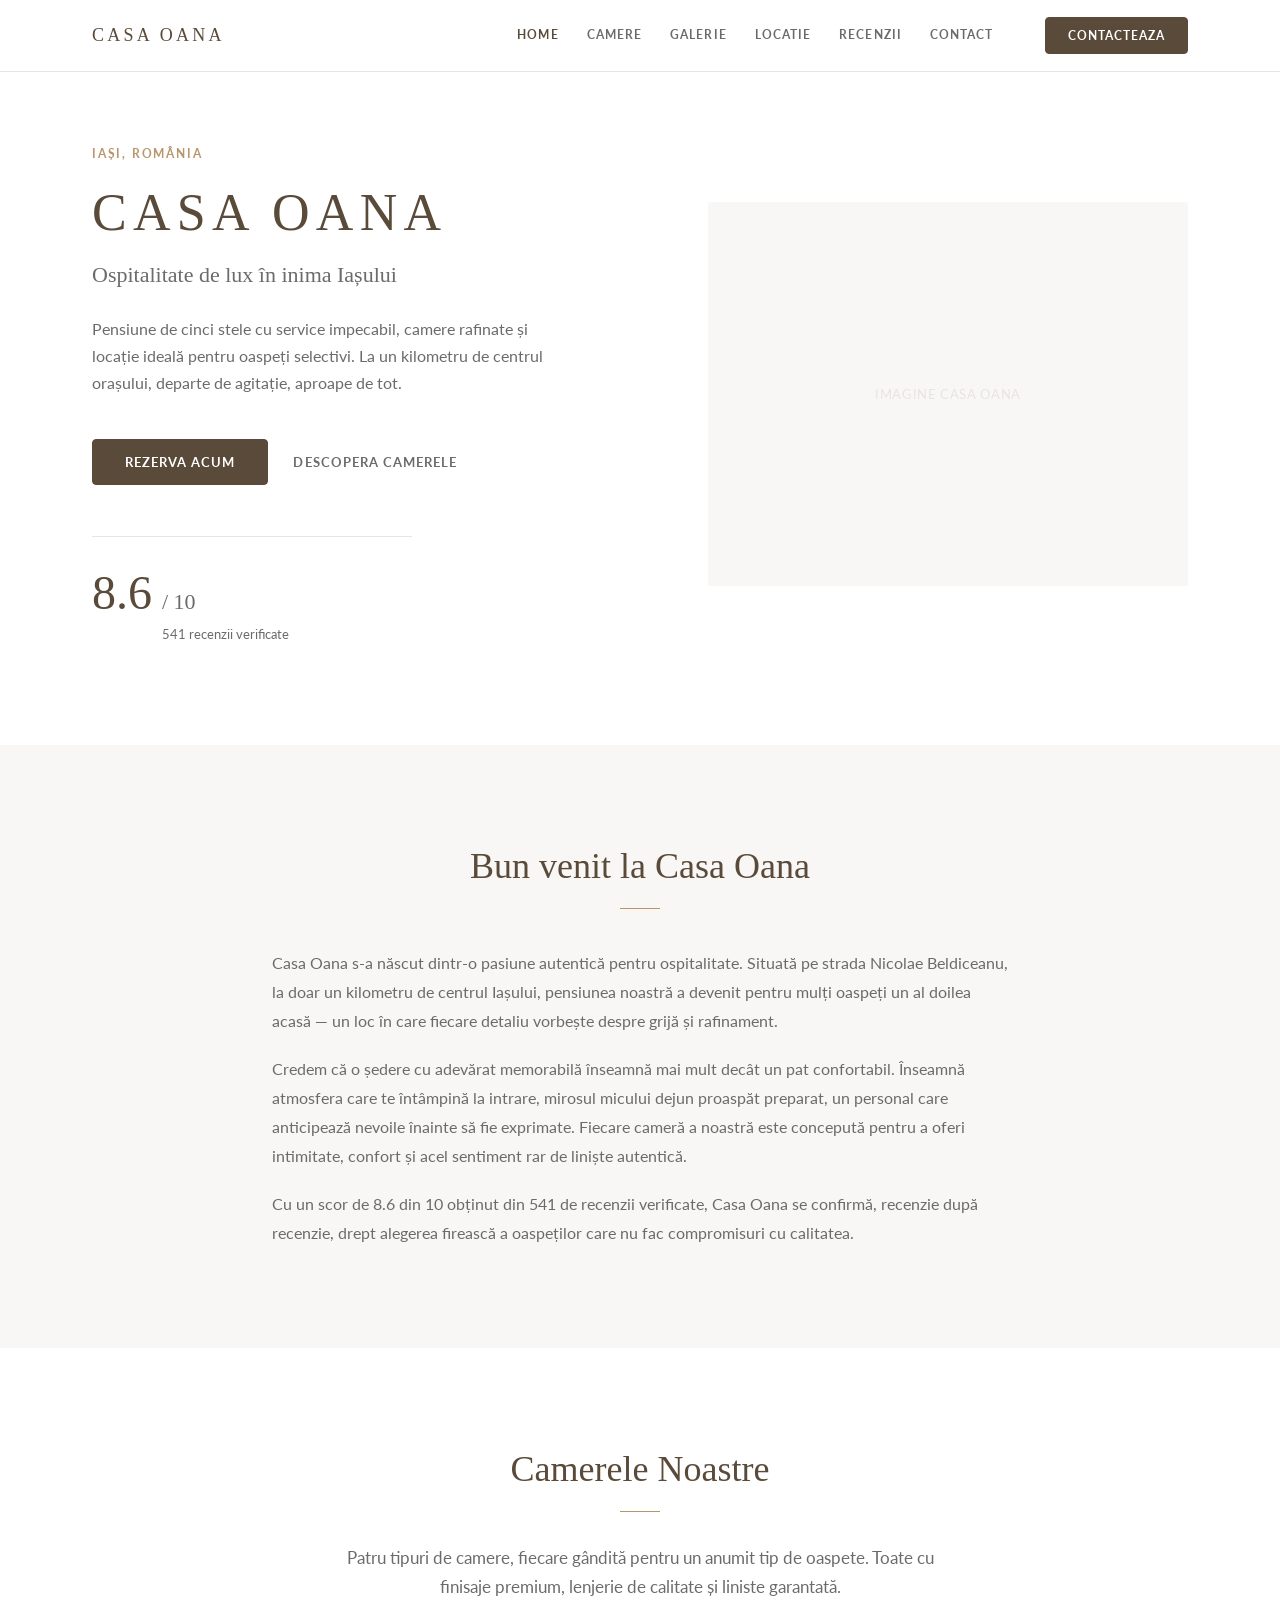
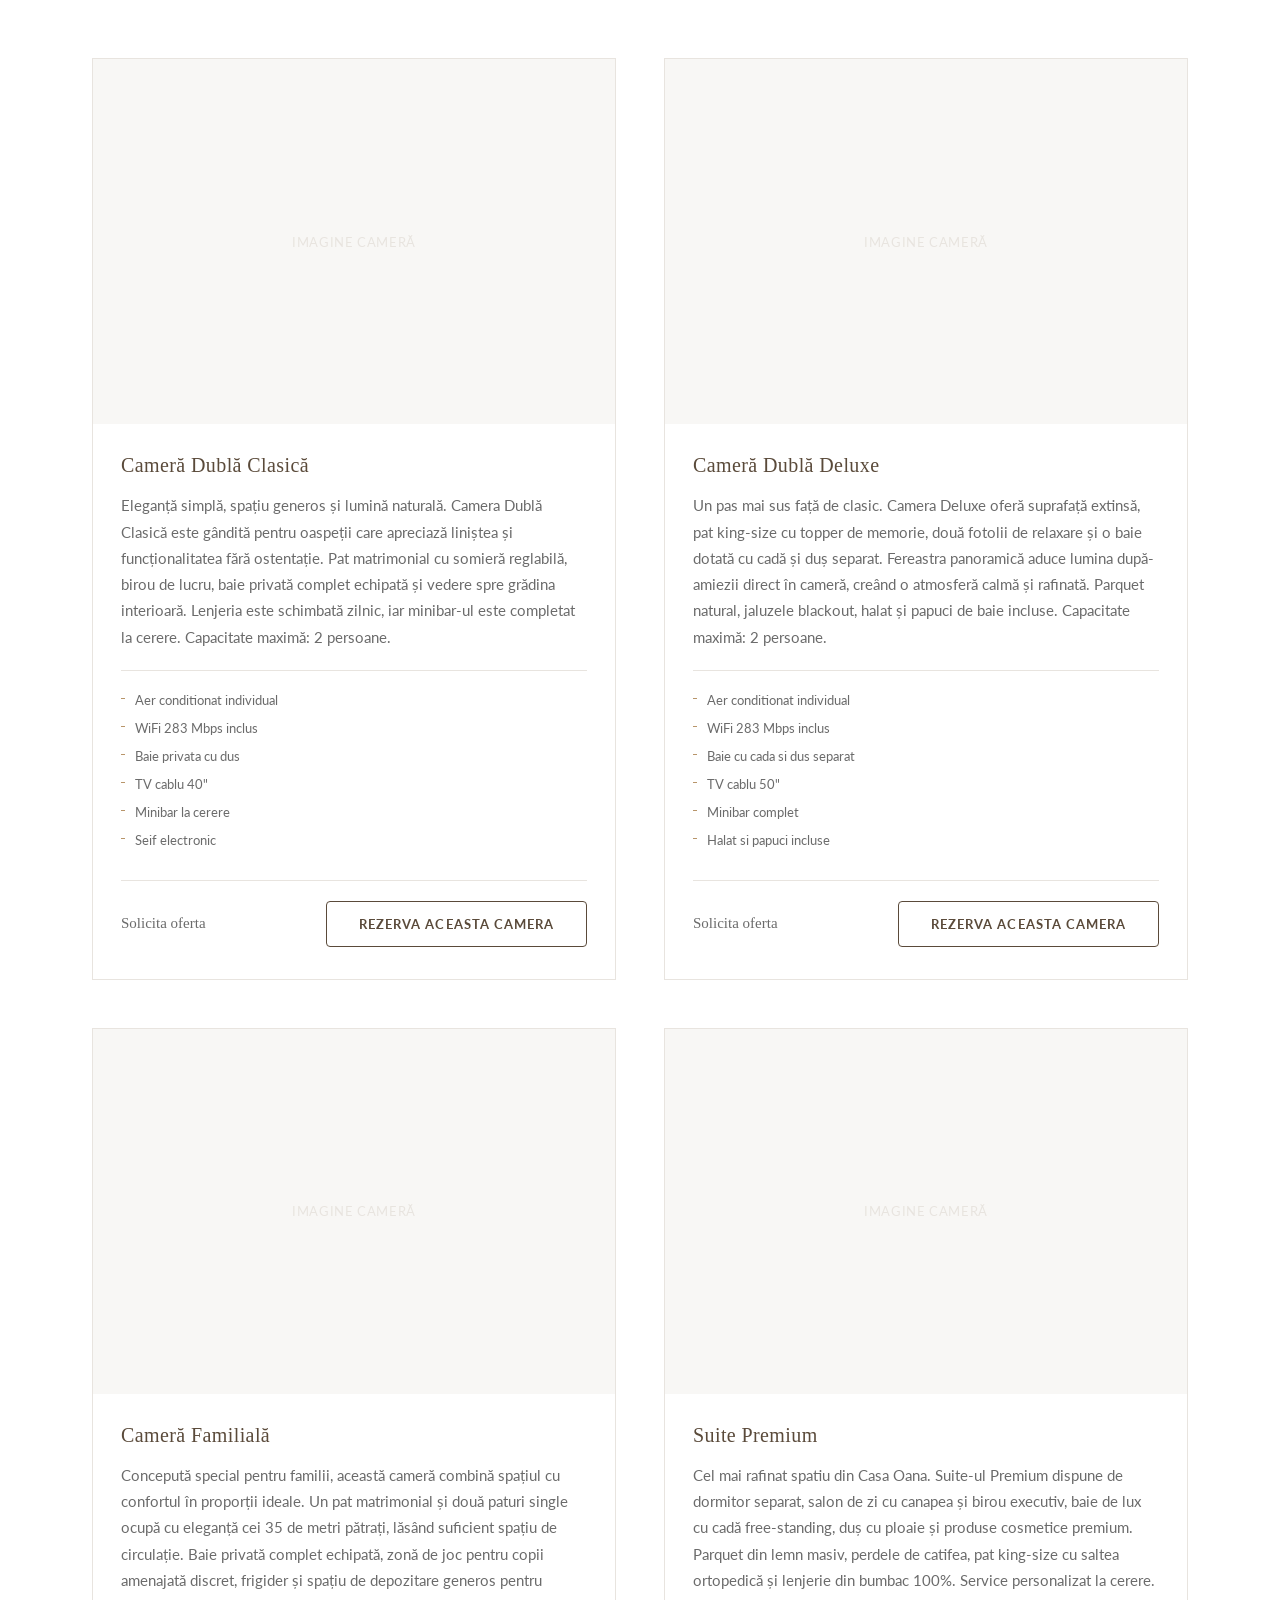
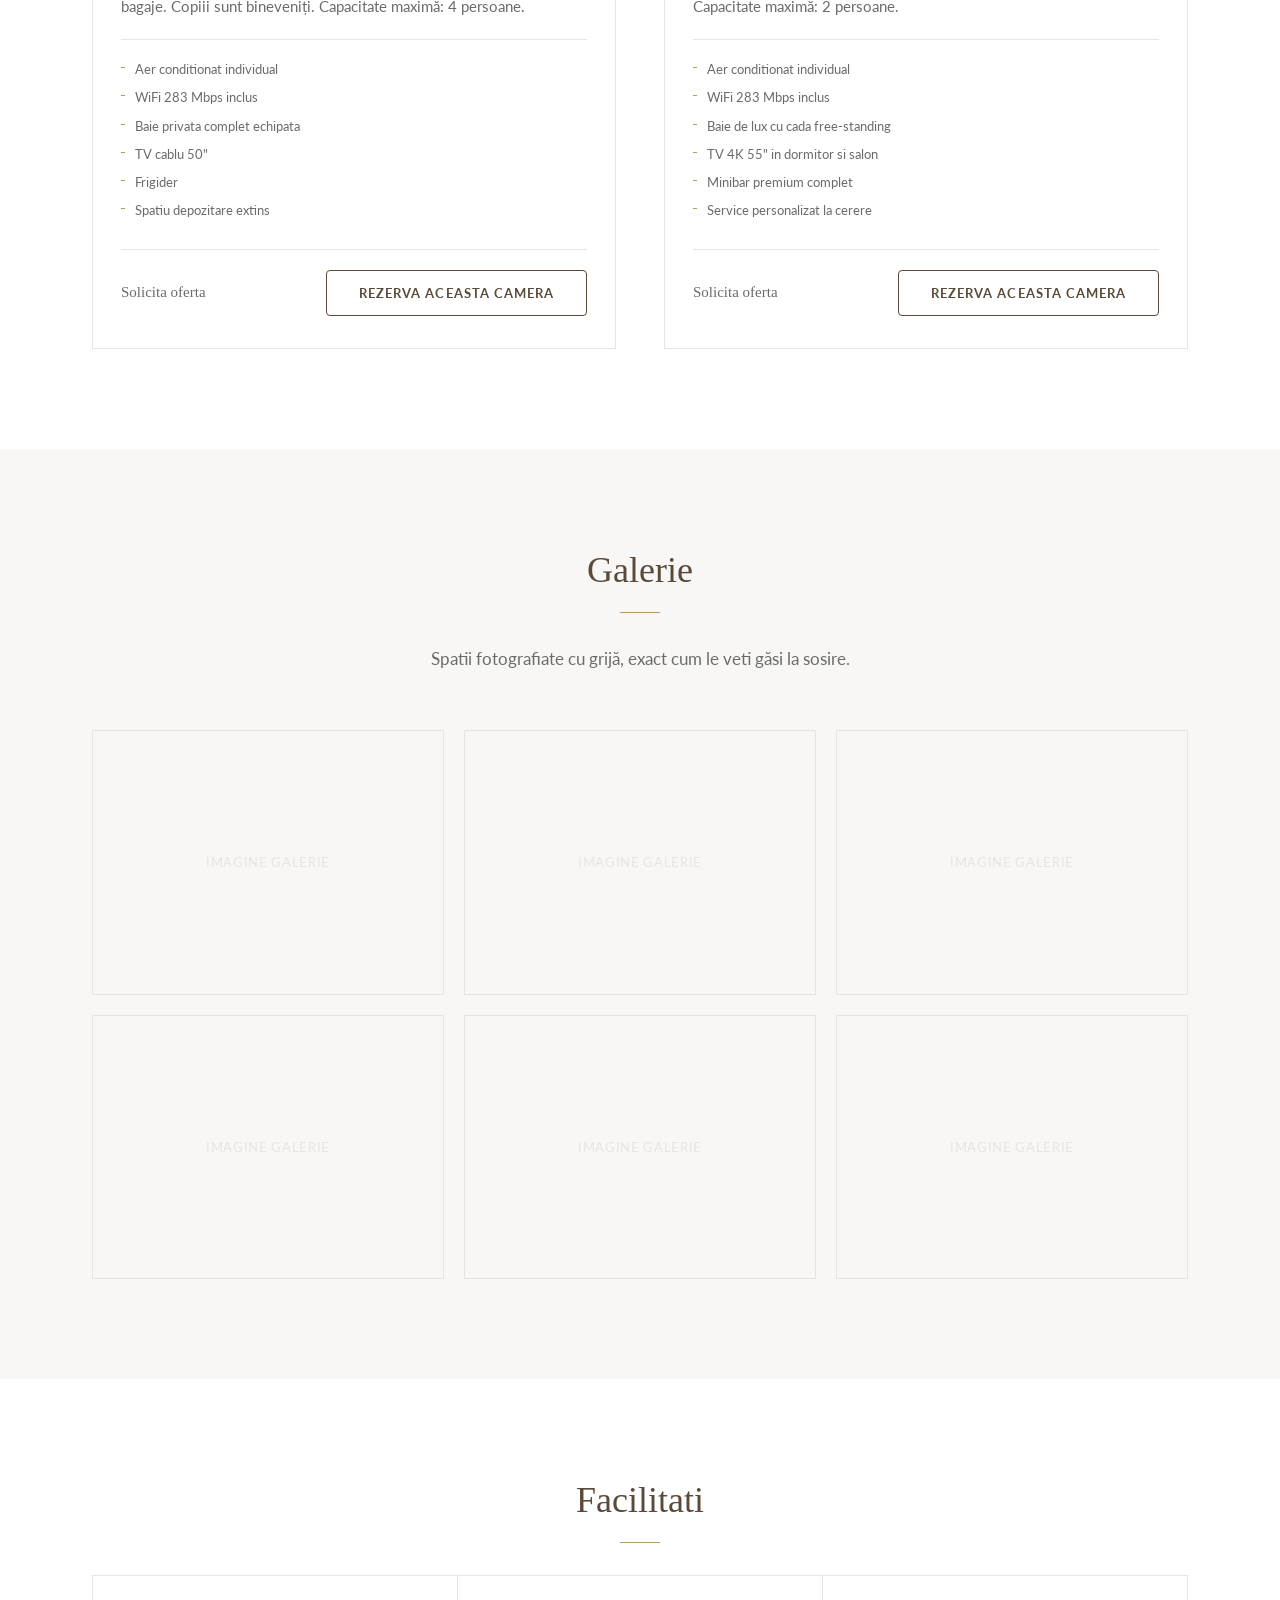
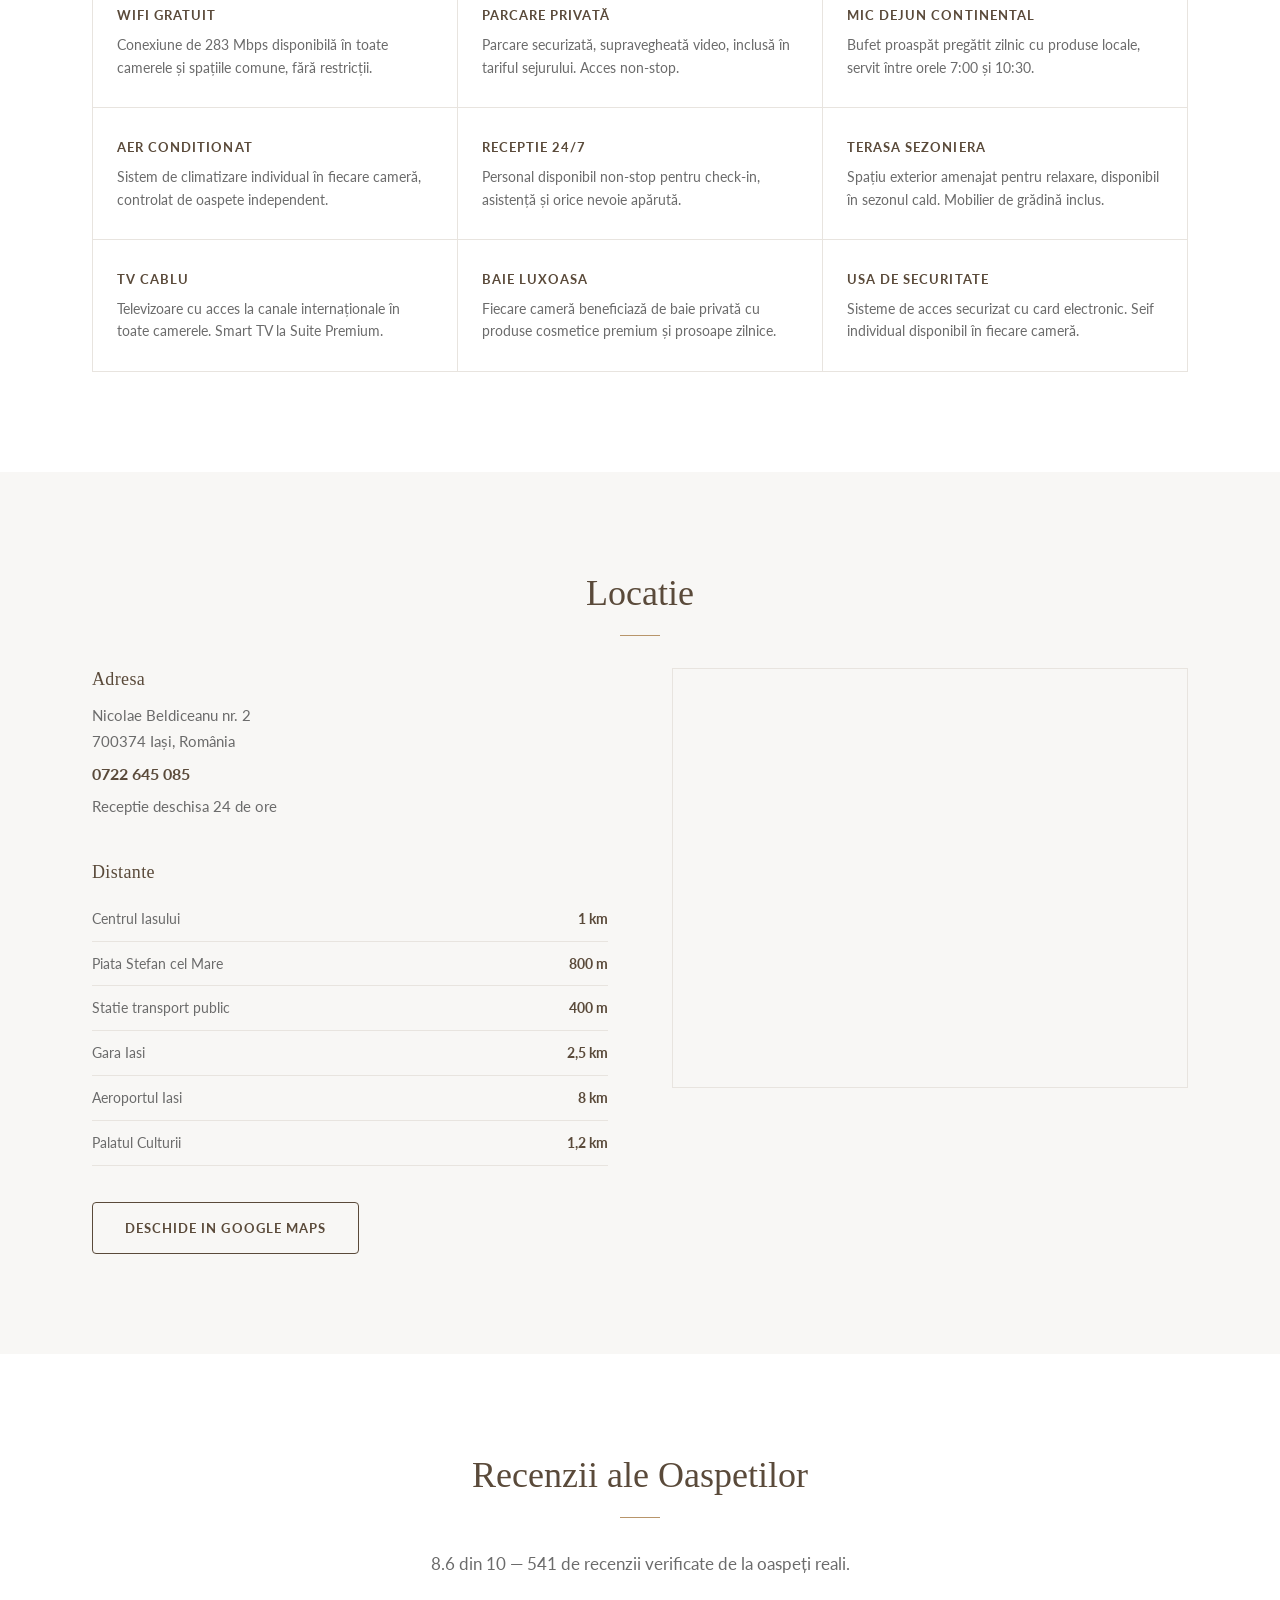
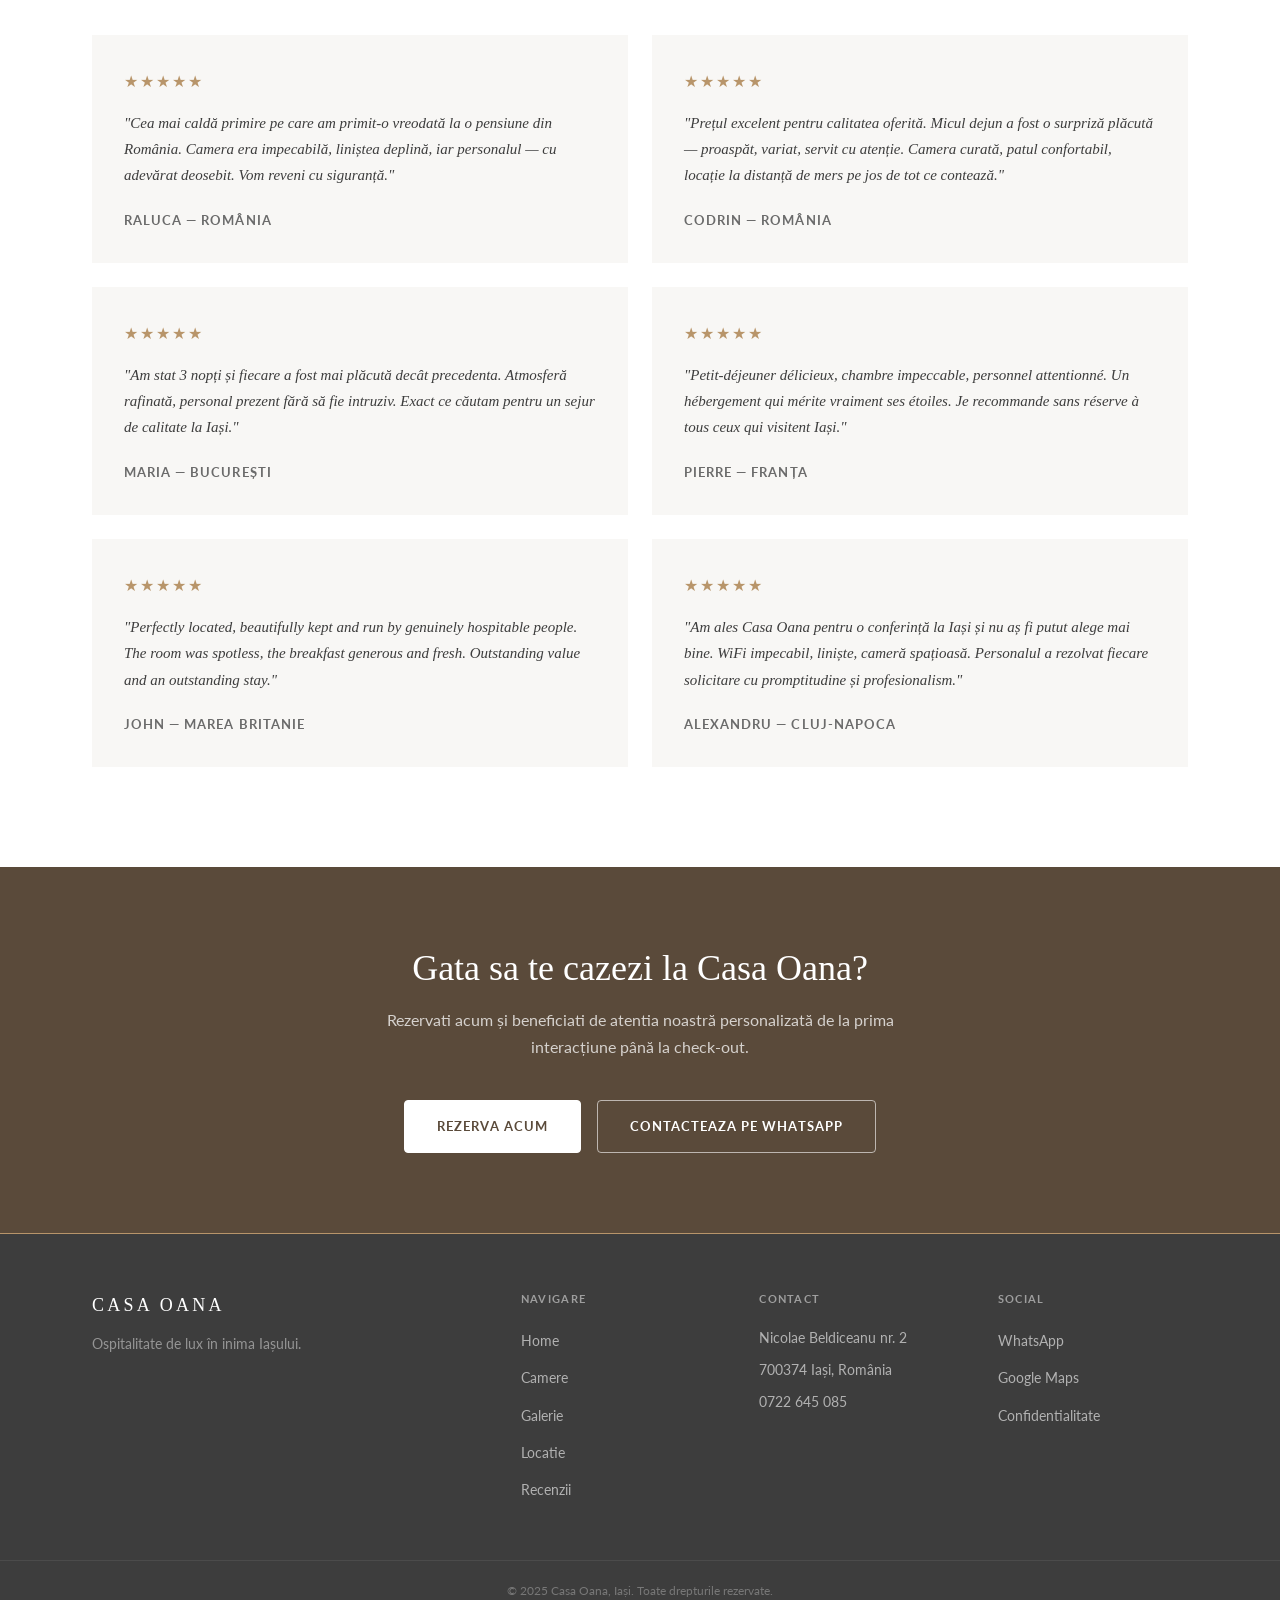
==== index.html @ e385e0d1 "Redesign: luxury minimal aesthetic New design system — white/grey/brown/gold palette, Georgia serif " ====
<!DOCTYPE html>
<html lang="ro">
<head>
    <meta charset="UTF-8">
    <meta name="viewport" content="width=device-width, initial-scale=1.0">
    <title>Casa Oana — Pensiune de Lux în Iași</title>
    <meta name="description" content="Casa Oana, pensiune de cinci stele în inima Iașului. Service impecabil, camere rafinate, locație ideală. Nicolae Beldiceanu nr. 2, Iași. Tel: 0722 645 085.">
    <meta property="og:title" content="Casa Oana — Pensiune de Lux în Iași">
    <meta property="og:description" content="Ospitalitate de lux în inima Iașului. Camere rafinate, mic dejun continental, parcare gratuită.">
    <meta property="og:type" content="website">
    <meta property="og:locale" content="ro_RO">

    <!-- Google Fonts: Lato -->
    <link rel="preconnect" href="https://fonts.googleapis.com">
    <link rel="preconnect" href="https://fonts.gstatic.com" crossorigin>
    <link href="https://fonts.googleapis.com/css2?family=Lato:wght@300;400;700&display=swap" rel="stylesheet">

    <link rel="stylesheet" href="styles.css">

    <!-- Schema.org structured data -->
    <script type="application/ld+json">
    {
      "@context": "https://schema.org",
      "@type": "LodgingBusiness",
      "name": "Casa Oana",
      "description": "Pensiune de cinci stele cu ospitalitate de lux în inima Iașului",
      "address": {
        "@type": "PostalAddress",
        "streetAddress": "Nicolae Beldiceanu nr. 2",
        "addressLocality": "Iași",
        "postalCode": "700374",
        "addressCountry": "RO"
      },
      "telephone": "+40722645085",
      "aggregateRating": {
        "@type": "AggregateRating",
        "ratingValue": "8.6",
        "bestRating": "10",
        "reviewCount": "541"
      }
    }
    </script>
</head>
<body>

<!-- ================================================
     HEADER
     ================================================ -->
<header id="header">
    <div class="header-inner">
        <a href="#home" class="header-logo">CASA OANA</a>

        <button class="nav-toggle" id="navToggle" aria-label="Deschide meniu" aria-expanded="false">
            <span></span><span></span><span></span>
        </button>

        <nav class="header-nav" id="headerNav" aria-label="Navigare principală">
            <a href="#home"       class="nav-link">Home</a>
            <a href="#camere"     class="nav-link">Camere</a>
            <a href="#galerie"    class="nav-link">Galerie</a>
            <a href="#locatie"    class="nav-link">Locatie</a>
            <a href="#recenzii"   class="nav-link">Recenzii</a>
            <a href="#contact"    class="nav-link">Contact</a>
        </nav>

        <button class="btn btn-header" onclick="openModal()" aria-label="Deschide formular de contact">
            Contacteaza
        </button>
    </div>
</header>

<!-- ================================================
     HERO
     ================================================ -->
<section id="home" class="hero">
    <div class="container hero-inner">
        <div class="hero-text">
            <p class="hero-label">Iași, România</p>
            <h1 class="hero-title">CASA OANA</h1>
            <p class="hero-subtitle">Ospitalitate de lux în inima Iașului</p>
            <p class="hero-desc">
                Pensiune de cinci stele cu service impecabil, camere rafinate
                și locație ideală pentru oaspeți selectivi. La un kilometru
                de centrul orașului, departe de agitație, aproape de tot.
            </p>
            <div class="hero-actions">
                <button class="btn btn-primary" onclick="openModal()">Rezerva acum</button>
                <a href="#camere" class="btn btn-ghost">Descopera camerele</a>
            </div>
            <div class="hero-rating">
                <span class="rating-number">8.6</span>
                <div class="rating-meta">
                    <span class="rating-slash">/ 10</span>
                    <span class="rating-label">541 recenzii verificate</span>
                </div>
            </div>
        </div>

        <div class="hero-visual">
            <!-- REPLACE: <img src="images/hero.jpg" alt="Casa Oana exterior" class="hero-img"> -->
            <div class="img-placeholder hero-placeholder" aria-label="Imagine Casa Oana">
                <span>Imagine Casa Oana</span>
            </div>
        </div>
    </div>
</section>

<!-- ================================================
     WELCOME
     ================================================ -->
<section id="welcome" class="welcome section-pad bg-light">
    <div class="container welcome-inner">
        <h2 class="section-heading text-center">Bun venit la Casa Oana</h2>
        <div class="welcome-divider"></div>
        <div class="welcome-body">
            <p>
                Casa Oana s-a născut dintr-o pasiune autentică pentru ospitalitate. Situată pe strada
                Nicolae Beldiceanu, la doar un kilometru de centrul Iașului, pensiunea noastră a
                devenit pentru mulți oaspeți un al doilea acasă — un loc în care fiecare detaliu
                vorbește despre grijă și rafinament.
            </p>
            <p>
                Credem că o ședere cu adevărat memorabilă înseamnă mai mult decât un pat confortabil.
                Înseamnă atmosfera care te întâmpină la intrare, mirosul micului dejun proaspăt
                preparat, un personal care anticipează nevoile înainte să fie exprimate. Fiecare
                cameră a noastră este concepută pentru a oferi intimitate, confort și acel sentiment
                rar de liniște autentică.
            </p>
            <p>
                Cu un scor de 8.6 din 10 obținut din 541 de recenzii verificate, Casa Oana se
                confirmă, recenzie după recenzie, drept alegerea firească a oaspeților care nu
                fac compromisuri cu calitatea.
            </p>
        </div>
    </div>
</section>

<!-- ================================================
     CAMERE
     ================================================ -->
<section id="camere" class="camere section-pad bg-white">
    <div class="container">
        <h2 class="section-heading text-center">Camerele Noastre</h2>
        <div class="section-divider"></div>
        <p class="section-lead text-center">
            Patru tipuri de camere, fiecare gândită pentru un anumit tip de oaspete.
            Toate cu finisaje premium, lenjerie de calitate și liniste garantată.
        </p>

        <div class="rooms-grid">

            <!-- Cameră Dublă Clasică -->
            <article class="room-card fade-in">
                <!-- REPLACE: <img src="images/room-clasica.jpg" alt="Cameră Dublă Clasică" class="room-img"> -->
                <div class="img-placeholder room-placeholder" aria-label="Cameră Dublă Clasică">
                    <span>Imagine cameră</span>
                </div>
                <div class="room-body">
                    <h3 class="room-name">Cameră Dublă Clasică</h3>
                    <p class="room-desc">
                        Eleganță simplă, spațiu generos și lumină naturală. Camera Dublă Clasică
                        este gândită pentru oaspeții care apreciază liniștea și funcționalitatea
                        fără ostentație. Pat matrimonial cu somieră reglabilă, birou de lucru,
                        baie privată complet echipată și vedere spre grădina interioară.
                        Lenjeria este schimbată zilnic, iar minibar-ul este completat la cerere.
                        Capacitate maximă: 2 persoane.
                    </p>
                    <ul class="room-facilities">
                        <li>Aer conditionat individual</li>
                        <li>WiFi 283 Mbps inclus</li>
                        <li>Baie privata cu dus</li>
                        <li>TV cablu 40"</li>
                        <li>Minibar la cerere</li>
                        <li>Seif electronic</li>
                    </ul>
                    <div class="room-footer">
                        <span class="room-price">Solicita oferta</span>
                        <button class="btn btn-outline" onclick="openModal('Cameră Dublă Clasică')">
                            Rezerva aceasta camera
                        </button>
                    </div>
                </div>
            </article>

            <!-- Cameră Dublă Deluxe -->
            <article class="room-card fade-in">
                <!-- REPLACE: <img src="images/room-deluxe.jpg" alt="Cameră Dublă Deluxe" class="room-img"> -->
                <div class="img-placeholder room-placeholder" aria-label="Cameră Dublă Deluxe">
                    <span>Imagine cameră</span>
                </div>
                <div class="room-body">
                    <h3 class="room-name">Cameră Dublă Deluxe</h3>
                    <p class="room-desc">
                        Un pas mai sus față de clasic. Camera Deluxe oferă suprafață extinsă,
                        pat king-size cu topper de memorie, două fotolii de relaxare și o baie
                        dotată cu cadă și duș separat. Fereastra panoramică aduce lumina după-amiezii
                        direct în cameră, creând o atmosferă calmă și rafinată. Parquet natural,
                        jaluzele blackout, halat și papuci de baie incluse.
                        Capacitate maximă: 2 persoane.
                    </p>
                    <ul class="room-facilities">
                        <li>Aer conditionat individual</li>
                        <li>WiFi 283 Mbps inclus</li>
                        <li>Baie cu cada si dus separat</li>
                        <li>TV cablu 50"</li>
                        <li>Minibar complet</li>
                        <li>Halat si papuci incluse</li>
                    </ul>
                    <div class="room-footer">
                        <span class="room-price">Solicita oferta</span>
                        <button class="btn btn-outline" onclick="openModal('Cameră Dublă Deluxe')">
                            Rezerva aceasta camera
                        </button>
                    </div>
                </div>
            </article>

            <!-- Cameră Familială -->
            <article class="room-card fade-in">
                <!-- REPLACE: <img src="images/room-familiala.jpg" alt="Cameră Familială" class="room-img"> -->
                <div class="img-placeholder room-placeholder" aria-label="Cameră Familială">
                    <span>Imagine cameră</span>
                </div>
                <div class="room-body">
                    <h3 class="room-name">Cameră Familială</h3>
                    <p class="room-desc">
                        Concepută special pentru familii, această cameră combină spațiul cu confortul
                        în proporții ideale. Un pat matrimonial și două paturi single ocupă cu eleganță
                        cei 35 de metri pătrați, lăsând suficient spațiu de circulație. Baie privată
                        complet echipată, zonă de joc pentru copii amenajată discret, frigider și
                        spațiu de depozitare generos pentru bagaje. Copiii sunt bineveniți.
                        Capacitate maximă: 4 persoane.
                    </p>
                    <ul class="room-facilities">
                        <li>Aer conditionat individual</li>
                        <li>WiFi 283 Mbps inclus</li>
                        <li>Baie privata complet echipata</li>
                        <li>TV cablu 50"</li>
                        <li>Frigider</li>
                        <li>Spatiu depozitare extins</li>
                    </ul>
                    <div class="room-footer">
                        <span class="room-price">Solicita oferta</span>
                        <button class="btn btn-outline" onclick="openModal('Cameră Familială')">
                            Rezerva aceasta camera
                        </button>
                    </div>
                </div>
            </article>

            <!-- Suite Premium -->
            <article class="room-card fade-in">
                <!-- REPLACE: <img src="images/room-suite.jpg" alt="Suite Premium" class="room-img"> -->
                <div class="img-placeholder room-placeholder" aria-label="Suite Premium">
                    <span>Imagine cameră</span>
                </div>
                <div class="room-body">
                    <h3 class="room-name">Suite Premium</h3>
                    <p class="room-desc">
                        Cel mai rafinat spatiu din Casa Oana. Suite-ul Premium dispune de dormitor
                        separat, salon de zi cu canapea și birou executiv, baie de lux cu cadă
                        free-standing, duș cu ploaie și produse cosmetice premium. Parquet din
                        lemn masiv, perdele de catifea, pat king-size cu saltea ortopedică și
                        lenjerie din bumbac 100%. Service personalizat la cerere.
                        Capacitate maximă: 2 persoane.
                    </p>
                    <ul class="room-facilities">
                        <li>Aer conditionat individual</li>
                        <li>WiFi 283 Mbps inclus</li>
                        <li>Baie de lux cu cada free-standing</li>
                        <li>TV 4K 55" in dormitor si salon</li>
                        <li>Minibar premium complet</li>
                        <li>Service personalizat la cerere</li>
                    </ul>
                    <div class="room-footer">
                        <span class="room-price">Solicita oferta</span>
                        <button class="btn btn-outline" onclick="openModal('Suite Premium')">
                            Rezerva aceasta camera
                        </button>
                    </div>
                </div>
            </article>

        </div>
    </div>
</section>

<!-- ================================================
     GALERIE
     ================================================ -->
<section id="galerie" class="galerie section-pad bg-light">
    <div class="container">
        <h2 class="section-heading text-center">Galerie</h2>
        <div class="section-divider"></div>
        <p class="section-lead text-center">
            Spatii fotografiate cu grijă, exact cum le veti găsi la sosire.
        </p>

        <div class="gallery-grid">
            <!-- REPLACE fiecare div.img-placeholder cu <img src="images/gallery-N.jpg" alt="..."> -->
            <div class="gallery-item fade-in" onclick="openLightbox(0)" role="button" tabindex="0" aria-label="Deschide imagine 1">
                <div class="img-placeholder gallery-placeholder">
                    <span>Imagine galerie</span>
                </div>
                <div class="gallery-overlay"><span class="gallery-zoom">&#8853;</span></div>
            </div>
            <div class="gallery-item fade-in" onclick="openLightbox(1)" role="button" tabindex="0" aria-label="Deschide imagine 2">
                <div class="img-placeholder gallery-placeholder">
                    <span>Imagine galerie</span>
                </div>
                <div class="gallery-overlay"><span class="gallery-zoom">&#8853;</span></div>
            </div>
            <div class="gallery-item fade-in" onclick="openLightbox(2)" role="button" tabindex="0" aria-label="Deschide imagine 3">
                <div class="img-placeholder gallery-placeholder">
                    <span>Imagine galerie</span>
                </div>
                <div class="gallery-overlay"><span class="gallery-zoom">&#8853;</span></div>
            </div>
            <div class="gallery-item fade-in" onclick="openLightbox(3)" role="button" tabindex="0" aria-label="Deschide imagine 4">
                <div class="img-placeholder gallery-placeholder">
                    <span>Imagine galerie</span>
                </div>
                <div class="gallery-overlay"><span class="gallery-zoom">&#8853;</span></div>
            </div>
            <div class="gallery-item fade-in" onclick="openLightbox(4)" role="button" tabindex="0" aria-label="Deschide imagine 5">
                <div class="img-placeholder gallery-placeholder">
                    <span>Imagine galerie</span>
                </div>
                <div class="gallery-overlay"><span class="gallery-zoom">&#8853;</span></div>
            </div>
            <div class="gallery-item fade-in" onclick="openLightbox(5)" role="button" tabindex="0" aria-label="Deschide imagine 6">
                <div class="img-placeholder gallery-placeholder">
                    <span>Imagine galerie</span>
                </div>
                <div class="gallery-overlay"><span class="gallery-zoom">&#8853;</span></div>
            </div>
        </div>
    </div>
</section>

<!-- ================================================
     FACILITĂȚI
     ================================================ -->
<section id="facilitati" class="facilitati section-pad bg-white">
    <div class="container">
        <h2 class="section-heading text-center">Facilitati</h2>
        <div class="section-divider"></div>

        <div class="amenities-grid">
            <div class="amenity-card fade-in">
                <h4 class="amenity-name">WiFi Gratuit</h4>
                <p class="amenity-desc">Conexiune de 283 Mbps disponibilă în toate camerele și spațiile comune, fără restricții.</p>
            </div>
            <div class="amenity-card fade-in">
                <h4 class="amenity-name">Parcare Privată</h4>
                <p class="amenity-desc">Parcare securizată, supravegheată video, inclusă în tariful sejurului. Acces non-stop.</p>
            </div>
            <div class="amenity-card fade-in">
                <h4 class="amenity-name">Mic Dejun Continental</h4>
                <p class="amenity-desc">Bufet proaspăt pregătit zilnic cu produse locale, servit între orele 7:00 și 10:30.</p>
            </div>
            <div class="amenity-card fade-in">
                <h4 class="amenity-name">Aer Conditionat</h4>
                <p class="amenity-desc">Sistem de climatizare individual în fiecare cameră, controlat de oaspete independent.</p>
            </div>
            <div class="amenity-card fade-in">
                <h4 class="amenity-name">Receptie 24/7</h4>
                <p class="amenity-desc">Personal disponibil non-stop pentru check-in, asistență și orice nevoie apărută.</p>
            </div>
            <div class="amenity-card fade-in">
                <h4 class="amenity-name">Terasa Sezoniera</h4>
                <p class="amenity-desc">Spațiu exterior amenajat pentru relaxare, disponibil în sezonul cald. Mobilier de grădină inclus.</p>
            </div>
            <div class="amenity-card fade-in">
                <h4 class="amenity-name">TV Cablu</h4>
                <p class="amenity-desc">Televizoare cu acces la canale internaționale în toate camerele. Smart TV la Suite Premium.</p>
            </div>
            <div class="amenity-card fade-in">
                <h4 class="amenity-name">Baie Luxoasa</h4>
                <p class="amenity-desc">Fiecare cameră beneficiază de baie privată cu produse cosmetice premium și prosoape zilnice.</p>
            </div>
            <div class="amenity-card fade-in">
                <h4 class="amenity-name">Usa de Securitate</h4>
                <p class="amenity-desc">Sisteme de acces securizat cu card electronic. Seif individual disponibil în fiecare cameră.</p>
            </div>
        </div>
    </div>
</section>

<!-- ================================================
     LOCATIE
     ================================================ -->
<section id="locatie" class="locatie section-pad bg-light">
    <div class="container">
        <h2 class="section-heading text-center">Locatie</h2>
        <div class="section-divider"></div>

        <div class="location-grid">
            <div class="location-info">
                <div class="location-address">
                    <h3 class="location-heading">Adresa</h3>
                    <p>Nicolae Beldiceanu nr. 2<br>700374 Iași, România</p>
                    <p class="location-phone">
                        <a href="tel:+40722645085">0722 645 085</a>
                    </p>
                    <p class="location-hours">Receptie deschisa 24 de ore</p>
                </div>

                <div class="location-distances">
                    <h3 class="location-heading">Distante</h3>
                    <ul class="distances-list">
                        <li>
                            <span class="dist-place">Centrul Iasului</span>
                            <span class="dist-value">1 km</span>
                        </li>
                        <li>
                            <span class="dist-place">Piata Stefan cel Mare</span>
                            <span class="dist-value">800 m</span>
                        </li>
                        <li>
                            <span class="dist-place">Statie transport public</span>
                            <span class="dist-value">400 m</span>
                        </li>
                        <li>
                            <span class="dist-place">Gara Iasi</span>
                            <span class="dist-value">2,5 km</span>
                        </li>
                        <li>
                            <span class="dist-place">Aeroportul Iasi</span>
                            <span class="dist-value">8 km</span>
                        </li>
                        <li>
                            <span class="dist-place">Palatul Culturii</span>
                            <span class="dist-value">1,2 km</span>
                        </li>
                    </ul>
                </div>

                <a href="https://maps.google.com/?q=Nicolae+Beldiceanu+2,+Iasi,+Romania"
                   target="_blank" rel="noopener noreferrer"
                   class="btn btn-outline location-map-btn">
                    Deschide in Google Maps
                </a>
            </div>

            <div class="location-map">
                <iframe
                    src="https://maps.google.com/maps?q=Nicolae+Beldiceanu+2,+Iasi,+Romania&t=&z=15&ie=UTF8&iwloc=&output=embed"
                    title="Locatia Casa Oana, Iasi"
                    allowfullscreen
                    loading="lazy"
                    referrerpolicy="no-referrer-when-downgrade"
                    aria-label="Harta Google Maps cu locatia Casa Oana">
                </iframe>
            </div>
        </div>
    </div>
</section>

<!-- ================================================
     RECENZII
     ================================================ -->
<section id="recenzii" class="recenzii section-pad bg-white">
    <div class="container">
        <h2 class="section-heading text-center">Recenzii ale Oaspetilor</h2>
        <div class="section-divider"></div>
        <p class="section-lead text-center">
            8.6 din 10 — 541 de recenzii verificate de la oaspeți reali.
        </p>

        <div class="reviews-grid">
            <article class="review-card fade-in">
                <div class="review-stars" aria-label="5 din 5 stele">&#9733;&#9733;&#9733;&#9733;&#9733;</div>
                <blockquote class="review-text">
                    "Cea mai caldă primire pe care am primit-o vreodată la o pensiune din România.
                    Camera era impecabilă, liniștea deplină, iar personalul — cu adevărat deosebit.
                    Vom reveni cu siguranță."
                </blockquote>
                <footer class="review-author">Raluca &mdash; România</footer>
            </article>

            <article class="review-card fade-in">
                <div class="review-stars" aria-label="5 din 5 stele">&#9733;&#9733;&#9733;&#9733;&#9733;</div>
                <blockquote class="review-text">
                    "Prețul excelent pentru calitatea oferită. Micul dejun a fost o surpriză plăcută —
                    proaspăt, variat, servit cu atenție. Camera curată, patul confortabil,
                    locație la distanță de mers pe jos de tot ce contează."
                </blockquote>
                <footer class="review-author">Codrin &mdash; România</footer>
            </article>

            <article class="review-card fade-in">
                <div class="review-stars" aria-label="5 din 5 stele">&#9733;&#9733;&#9733;&#9733;&#9733;</div>
                <blockquote class="review-text">
                    "Am stat 3 nopți și fiecare a fost mai plăcută decât precedenta. Atmosferă
                    rafinată, personal prezent fără să fie intruziv. Exact ce căutam pentru
                    un sejur de calitate la Iași."
                </blockquote>
                <footer class="review-author">Maria &mdash; București</footer>
            </article>

            <article class="review-card fade-in">
                <div class="review-stars" aria-label="5 din 5 stele">&#9733;&#9733;&#9733;&#9733;&#9733;</div>
                <blockquote class="review-text">
                    "Petit-déjeuner délicieux, chambre impeccable, personnel attentionné.
                    Un hébergement qui mérite vraiment ses étoiles. Je recommande sans
                    réserve à tous ceux qui visitent Iași."
                </blockquote>
                <footer class="review-author">Pierre &mdash; Franța</footer>
            </article>

            <article class="review-card fade-in">
                <div class="review-stars" aria-label="5 din 5 stele">&#9733;&#9733;&#9733;&#9733;&#9733;</div>
                <blockquote class="review-text">
                    "Perfectly located, beautifully kept and run by genuinely hospitable people.
                    The room was spotless, the breakfast generous and fresh.
                    Outstanding value and an outstanding stay."
                </blockquote>
                <footer class="review-author">John &mdash; Marea Britanie</footer>
            </article>

            <article class="review-card fade-in">
                <div class="review-stars" aria-label="5 din 5 stele">&#9733;&#9733;&#9733;&#9733;&#9733;</div>
                <blockquote class="review-text">
                    "Am ales Casa Oana pentru o conferință la Iași și nu aș fi putut alege mai bine.
                    WiFi impecabil, liniște, cameră spațioasă. Personalul a rezolvat fiecare
                    solicitare cu promptitudine și profesionalism."
                </blockquote>
                <footer class="review-author">Alexandru &mdash; Cluj-Napoca</footer>
            </article>
        </div>
    </div>
</section>

<!-- ================================================
     CTA
     ================================================ -->
<section class="cta-section">
    <div class="container cta-inner">
        <h2 class="cta-heading">Gata sa te cazezi la Casa Oana?</h2>
        <p class="cta-sub">
            Rezervati acum și beneficiati de atentia noastră personalizată
            de la prima interacțiune până la check-out.
        </p>
        <div class="cta-actions">
            <button class="btn btn-cta-white" onclick="openModal()">Rezerva acum</button>
            <a href="https://wa.me/40722645085" class="btn btn-cta-outline"
               target="_blank" rel="noopener noreferrer">
                Contacteaza pe WhatsApp
            </a>
        </div>
    </div>
</section>

<!-- ================================================
     FOOTER
     ================================================ -->
<footer id="contact" class="footer">
    <div class="container footer-inner">
        <div class="footer-brand">
            <span class="footer-logo">CASA OANA</span>
            <p class="footer-tagline">Ospitalitate de lux în inima Iașului.</p>
        </div>

        <div class="footer-col">
            <h4 class="footer-heading">Navigare</h4>
            <ul class="footer-links">
                <li><a href="#home">Home</a></li>
                <li><a href="#camere">Camere</a></li>
                <li><a href="#galerie">Galerie</a></li>
                <li><a href="#locatie">Locatie</a></li>
                <li><a href="#recenzii">Recenzii</a></li>
            </ul>
        </div>

        <div class="footer-col">
            <h4 class="footer-heading">Contact</h4>
            <address class="footer-contact-info">
                <p>Nicolae Beldiceanu nr. 2</p>
                <p>700374 Iași, România</p>
                <p><a href="tel:+40722645085">0722 645 085</a></p>
            </address>
        </div>

        <div class="footer-col">
            <h4 class="footer-heading">Social</h4>
            <ul class="footer-links">
                <li>
                    <a href="https://wa.me/40722645085" target="_blank" rel="noopener noreferrer">
                        WhatsApp
                    </a>
                </li>
                <li>
                    <a href="https://maps.google.com/?q=Nicolae+Beldiceanu+2,+Iasi" target="_blank" rel="noopener noreferrer">
                        Google Maps
                    </a>
                </li>
                <li><a href="#privacy">Confidentialitate</a></li>
            </ul>
        </div>
    </div>

    <div class="footer-bottom">
        <div class="container">
            <p>&copy; 2025 Casa Oana, Iași. Toate drepturile rezervate.</p>
        </div>
    </div>
</footer>

<!-- ================================================
     BOOKING MODAL
     ================================================ -->
<div class="modal-overlay" id="bookingModal" role="dialog" aria-modal="true" aria-labelledby="modalHeading">
    <div class="modal-box">
        <button class="modal-close" id="modalClose" aria-label="Inchide fereastra">&times;</button>

        <div id="modalFormView">
            <h2 class="modal-heading" id="modalHeading">Rezervare</h2>
            <p class="modal-sub">Completati formularul. Va vom contacta in cel mult 2 ore.</p>

            <form id="bookingForm" class="booking-form" novalidate>

                <div class="field-group">
                    <label class="field-label" for="f-room">Tip camera <span class="req">*</span></label>
                    <select id="f-room" name="room" required>
                        <option value="">Selectati o camera...</option>
                        <option value="Cameră Dublă Clasică">Cameră Dublă Clasică</option>
                        <option value="Cameră Dublă Deluxe">Cameră Dublă Deluxe</option>
                        <option value="Cameră Familială">Cameră Familială</option>
                        <option value="Suite Premium">Suite Premium</option>
                    </select>
                    <span class="field-err" role="alert"></span>
                </div>

                <div class="field-row">
                    <div class="field-group">
                        <label class="field-label" for="f-checkin">Data sosirii <span class="req">*</span></label>
                        <input type="date" id="f-checkin" name="checkin" required>
                        <span class="field-err" role="alert"></span>
                    </div>
                    <div class="field-group">
                        <label class="field-label" for="f-checkout">Data plecarii <span class="req">*</span></label>
                        <input type="date" id="f-checkout" name="checkout" required>
                        <span class="field-err" role="alert"></span>
                    </div>
                </div>

                <div class="field-row">
                    <div class="field-group">
                        <label class="field-label" for="f-adults">Adulti <span class="req">*</span></label>
                        <input type="number" id="f-adults" name="adults" min="1" max="6" value="2" required>
                        <span class="field-err" role="alert"></span>
                    </div>
                    <div class="field-group">
                        <label class="field-label" for="f-children">Copii</label>
                        <input type="number" id="f-children" name="children" min="0" max="6" value="0">
                    </div>
                </div>

                <div class="field-group">
                    <label class="field-label" for="f-name">Nume complet <span class="req">*</span></label>
                    <input type="text" id="f-name" name="name" placeholder="Ion Popescu" required autocomplete="name">
                    <span class="field-err" role="alert"></span>
                </div>

                <div class="field-group">
                    <label class="field-label" for="f-email">Email <span class="req">*</span></label>
                    <input type="email" id="f-email" name="email" placeholder="ion@email.com" required autocomplete="email">
                    <span class="field-err" role="alert"></span>
                </div>

                <div class="field-group">
                    <label class="field-label" for="f-phone">Telefon <span class="req">*</span></label>
                    <input type="tel" id="f-phone" name="phone" placeholder="07XX XXX XXX" required autocomplete="tel">
                    <span class="field-err" role="alert"></span>
                </div>

                <div class="field-group">
                    <label class="field-label" for="f-requests">Cerinte speciale <span class="opt">(optional)</span></label>
                    <textarea id="f-requests" name="requests" rows="3"
                        placeholder="Etaj preferat, pat suplimentar, sosire dupa ora 22..."></textarea>
                </div>

                <div class="field-group field-check">
                    <input type="checkbox" id="f-terms" name="terms" required>
                    <label for="f-terms">
                        Accept <a href="#privacy">termenii si conditiile</a> <span class="req">*</span>
                    </label>
                    <span class="field-err" role="alert"></span>
                </div>

                <div class="modal-actions">
                    <button type="submit" class="btn btn-primary btn-full">Trimite</button>
                    <button type="button" class="btn btn-ghost btn-full" onclick="closeModal()">Anuleaza</button>
                </div>
            </form>
        </div>

        <div id="modalSuccessView" class="modal-success" hidden>
            <div class="success-mark">&#10003;</div>
            <h3 class="success-heading">Cererea a fost trimisa.</h3>
            <p class="success-body">
                Va multumim. Veti fi contactat in cel mult 2 ore pentru confirmarea rezervarii.
            </p>
            <button class="btn btn-outline" onclick="closeModal()">Inchide</button>
        </div>
    </div>
</div>

<!-- ================================================
     GALLERY LIGHTBOX
     ================================================ -->
<div class="lightbox" id="galleryLightbox" role="dialog" aria-modal="true" aria-label="Galerie foto" hidden>
    <button class="lightbox-close" id="lightboxClose" aria-label="Inchide galeria">&times;</button>
    <button class="lightbox-nav lightbox-prev" id="lightboxPrev" aria-label="Imaginea anterioara">&#8249;</button>
    <button class="lightbox-nav lightbox-next" id="lightboxNext" aria-label="Imaginea urmatoare">&#8250;</button>
    <div class="lightbox-content">
        <!-- When real images are added, an <img> replaces the placeholder below -->
        <div class="img-placeholder lightbox-placeholder" id="lightboxPlaceholder">
            <span id="lightboxCaption">Imagine galerie</span>
        </div>
        <p class="lightbox-counter" id="lightboxCounter">1 / 6</p>
    </div>
</div>

<script src="script.js"></script>
</body>
</html>
---- styles.css ----
/* ================================================
   CSS Custom Properties
   ================================================ */
:root {
    /* Colors */
    --white:        #FFFFFF;
    --grey-light:   #F8F7F5;
    --beige:        #E8E4DF;
    --brown:        #5A4A3A;
    --brown-dark:   #3d3020;
    --text-dark:    #3D3D3D;
    --text-mid:     #6B6B6B;
    --gold:         #B8956A;

    /* Typography */
    --font-serif:   Georgia, 'Times New Roman', serif;
    --font-sans:    'Lato', 'Open Sans', sans-serif;

    /* Spacing */
    --section-pad:  100px;
    --container:    1160px;
    --header-h:     72px;

    /* Transitions */
    --ease:         0.3s ease;
}

/* ================================================
   Reset & Base
   ================================================ */
*, *::before, *::after { box-sizing: border-box; margin: 0; padding: 0; }
html { scroll-behavior: smooth; font-size: 16px; }
body {
    font-family: var(--font-sans);
    font-size: 16px;
    line-height: 1.7;
    color: var(--text-dark);
    background: var(--white);
    -webkit-font-smoothing: antialiased;
}
img { max-width: 100%; height: auto; display: block; }
a   { color: inherit; text-decoration: none; }
ul  { list-style: none; }
address { font-style: normal; }
blockquote { quotes: none; }

/* ================================================
   Typography Scale
   ================================================ */
h1 {
    font-family: var(--font-serif);
    font-size: clamp(36px, 5vw, 52px);
    font-weight: 400;
    line-height: 1.1;
    letter-spacing: 0.12em;
    color: var(--brown);
}
h2 {
    font-family: var(--font-serif);
    font-size: clamp(26px, 3.5vw, 36px);
    font-weight: 400;
    line-height: 1.2;
    color: var(--brown);
}
h3 {
    font-family: var(--font-serif);
    font-size: clamp(18px, 2vw, 24px);
    font-weight: 500;
    line-height: 1.3;
    color: var(--brown);
}
h4 {
    font-family: var(--font-sans);
    font-size: 14px;
    font-weight: 700;
    text-transform: uppercase;
    letter-spacing: 0.1em;
    color: var(--text-dark);
}
p { color: var(--text-mid); }

/* Section headings */
.section-heading { text-align: center; }
.section-divider {
    width: 40px;
    height: 1px;
    background: var(--gold);
    margin: 20px auto 32px;
}
.section-lead {
    font-size: 17px;
    max-width: 640px;
    margin: 0 auto 56px;
    color: var(--text-mid);
}

/* ================================================
   Layout
   ================================================ */
.container {
    max-width: var(--container);
    margin: 0 auto;
    padding: 0 32px;
}
.section-pad { padding: var(--section-pad) 0; }
.bg-white    { background: var(--white); }
.bg-light    { background: var(--grey-light); }
.text-center { text-align: center; }

/* ================================================
   Buttons
   ================================================ */
.btn {
    display: inline-flex;
    align-items: center;
    justify-content: center;
    gap: 8px;
    font-family: var(--font-sans);
    font-size: 13px;
    font-weight: 700;
    letter-spacing: 0.08em;
    text-transform: uppercase;
    text-decoration: none;
    cursor: pointer;
    border-radius: 4px;
    border: 1px solid transparent;
    padding: 14px 32px;
    transition: background var(--ease), color var(--ease), border-color var(--ease);
    white-space: nowrap;
}

/* Primary: brown fill */
.btn-primary {
    background: var(--brown);
    color: var(--white);
    border-color: var(--brown);
}
.btn-primary:hover {
    background: var(--brown-dark);
    border-color: var(--brown-dark);
}

/* Outline: brown border, transparent fill */
.btn-outline {
    background: transparent;
    color: var(--brown);
    border-color: var(--brown);
}
.btn-outline:hover {
    background: var(--brown);
    color: var(--white);
}

/* Ghost: no border, text only */
.btn-ghost {
    background: transparent;
    color: var(--text-mid);
    border-color: transparent;
    padding-left: 0;
    padding-right: 0;
}
.btn-ghost:hover { color: var(--brown); }

/* Header button */
.btn-header {
    background: var(--brown);
    color: var(--white);
    border-color: var(--brown);
    padding: 10px 22px;
    font-size: 12px;
    flex-shrink: 0;
}
.btn-header:hover { background: var(--brown-dark); border-color: var(--brown-dark); }

/* CTA section buttons */
.btn-cta-white {
    background: var(--white);
    color: var(--brown);
    border-color: var(--white);
    display: inline-flex;
    align-items: center;
    justify-content: center;
    font-family: var(--font-sans);
    font-size: 13px;
    font-weight: 700;
    letter-spacing: 0.08em;
    text-transform: uppercase;
    padding: 14px 32px;
    border-radius: 4px;
    cursor: pointer;
    transition: background var(--ease), color var(--ease);
}
.btn-cta-white:hover { background: var(--beige); }

.btn-cta-outline {
    background: transparent;
    color: var(--white);
    border: 1px solid rgba(255,255,255,0.6);
    display: inline-flex;
    align-items: center;
    justify-content: center;
    font-family: var(--font-sans);
    font-size: 13px;
    font-weight: 700;
    letter-spacing: 0.08em;
    text-transform: uppercase;
    padding: 14px 32px;
    border-radius: 4px;
    text-decoration: none;
    transition: border-color var(--ease), background var(--ease);
}
.btn-cta-outline:hover { border-color: var(--white); background: rgba(255,255,255,0.08); }

.btn-full { width: 100%; }

/* ================================================
   Image Placeholders
   ================================================ */
.img-placeholder {
    background: var(--grey-light);
    display: flex;
    align-items: center;
    justify-content: center;
    width: 100%;
}
.img-placeholder span {
    font-family: var(--font-sans);
    font-size: 13px;
    font-weight: 400;
    color: var(--beige);
    letter-spacing: 0.05em;
    text-transform: uppercase;
    user-select: none;
}

/* ================================================
   Header
   ================================================ */
#header {
    position: fixed;
    top: 0; left: 0; right: 0;
    z-index: 900;
    height: var(--header-h);
    background: var(--white);
    border-bottom: 1px solid var(--beige);
    transition: box-shadow var(--ease);
}
#header.scrolled { box-shadow: 0 2px 12px rgba(0,0,0,0.07); }

.header-inner {
    max-width: var(--container);
    margin: 0 auto;
    padding: 0 32px;
    height: 100%;
    display: flex;
    align-items: center;
    gap: 40px;
}

.header-logo {
    font-family: var(--font-serif);
    font-size: 18px;
    font-weight: 400;
    letter-spacing: 0.18em;
    color: var(--brown);
    text-decoration: none;
    flex-shrink: 0;
}

.header-nav {
    display: flex;
    align-items: center;
    gap: 4px;
    margin-left: auto;
}
.header-nav .nav-link {
    font-family: var(--font-sans);
    font-size: 12px;
    font-weight: 700;
    letter-spacing: 0.09em;
    text-transform: uppercase;
    color: var(--text-mid);
    padding: 8px 12px;
    border-radius: 3px;
    transition: color var(--ease), background var(--ease);
}
.header-nav .nav-link:hover,
.header-nav .nav-link.active { color: var(--brown); }

/* Mobile toggle */
.nav-toggle {
    display: none;
    flex-direction: column;
    gap: 5px;
    background: none;
    border: none;
    cursor: pointer;
    padding: 8px;
    margin-left: auto;
}
.nav-toggle span {
    display: block;
    width: 22px;
    height: 1.5px;
    background: var(--brown);
    border-radius: 1px;
    transition: all var(--ease);
}
.nav-toggle.open span:nth-child(1) { transform: translateY(6.5px) rotate(45deg); }
.nav-toggle.open span:nth-child(2) { opacity: 0; }
.nav-toggle.open span:nth-child(3) { transform: translateY(-6.5px) rotate(-45deg); }

/* ================================================
   Hero
   ================================================ */
.hero {
    padding-top: calc(var(--header-h) + 72px);
    padding-bottom: 100px;
    background: var(--white);
}
.hero-inner {
    display: grid;
    grid-template-columns: 1fr 480px;
    gap: 80px;
    align-items: center;
}

.hero-label {
    font-size: 12px;
    font-weight: 700;
    letter-spacing: 0.15em;
    text-transform: uppercase;
    color: var(--gold);
    margin-bottom: 20px;
}
.hero-title {
    margin-bottom: 16px;
}
.hero-subtitle {
    font-family: var(--font-serif);
    font-size: clamp(17px, 2vw, 22px);
    font-weight: 400;
    color: var(--text-mid);
    margin-bottom: 24px;
    line-height: 1.5;
}
.hero-desc {
    font-size: 16px;
    color: var(--text-mid);
    margin-bottom: 40px;
    max-width: 460px;
}
.hero-actions {
    display: flex;
    align-items: center;
    gap: 24px;
    margin-bottom: 48px;
}

.hero-rating {
    display: flex;
    align-items: baseline;
    gap: 10px;
    padding-top: 32px;
    border-top: 1px solid var(--beige);
    max-width: 320px;
}
.rating-number {
    font-family: var(--font-serif);
    font-size: 48px;
    font-weight: 400;
    color: var(--brown);
    line-height: 1;
}
.rating-slash {
    font-family: var(--font-serif);
    font-size: 22px;
    color: var(--text-mid);
}
.rating-meta {
    display: flex;
    flex-direction: column;
    gap: 2px;
}
.rating-label {
    font-size: 13px;
    color: var(--text-mid);
}

.hero-placeholder {
    aspect-ratio: 5/4;
    border-radius: 2px;
}

/* ================================================
   Welcome
   ================================================ */
.welcome-inner {
    max-width: 800px;
    margin: 0 auto;
    text-align: center;
}
.welcome-divider {
    width: 40px;
    height: 1px;
    background: var(--gold);
    margin: 20px auto 40px;
}
.welcome-body {
    text-align: left;
    display: flex;
    flex-direction: column;
    gap: 20px;
}
.welcome-body p { font-size: 16px; line-height: 1.8; }

/* ================================================
   Rooms
   ================================================ */
.rooms-grid {
    display: grid;
    grid-template-columns: repeat(2, 1fr);
    gap: 48px;
    margin-top: 8px;
}

.room-card {
    background: var(--white);
    border: 1px solid var(--beige);
    transition: border-color var(--ease), box-shadow var(--ease);
}
.room-card:hover {
    border-color: #d0c5b8;
    box-shadow: 0 4px 20px rgba(90,74,58,0.07);
}

.room-placeholder { aspect-ratio: 10/7; }

.room-body { padding: 28px 28px 32px; }
.room-name {
    font-family: var(--font-serif);
    font-size: 20px;
    font-weight: 500;
    color: var(--brown);
    margin-bottom: 14px;
    letter-spacing: 0.02em;
}
.room-desc {
    font-size: 15px;
    color: var(--text-mid);
    line-height: 1.75;
    margin-bottom: 20px;
}

.room-facilities {
    list-style: none;
    display: flex;
    flex-direction: column;
    gap: 6px;
    margin-bottom: 28px;
    padding-top: 18px;
    border-top: 1px solid var(--beige);
}
.room-facilities li {
    font-size: 13px;
    color: var(--text-mid);
    padding-left: 14px;
    position: relative;
}
.room-facilities li::before {
    content: '';
    position: absolute;
    left: 0;
    top: 9px;
    width: 4px;
    height: 1px;
    background: var(--gold);
}

.room-footer {
    display: flex;
    align-items: center;
    justify-content: space-between;
    gap: 16px;
    padding-top: 20px;
    border-top: 1px solid var(--beige);
}
.room-price {
    font-family: var(--font-serif);
    font-size: 15px;
    color: var(--text-mid);
}

/* ================================================
   Gallery
   ================================================ */
.gallery-grid {
    display: grid;
    grid-template-columns: repeat(3, 1fr);
    gap: 20px;
}

.gallery-item {
    position: relative;
    cursor: pointer;
    overflow: hidden;
    border: 1px solid var(--beige);
}
.gallery-item:focus { outline: 2px solid var(--gold); outline-offset: 2px; }
.gallery-placeholder { aspect-ratio: 4/3; }

.gallery-overlay {
    position: absolute;
    inset: 0;
    background: rgba(90,74,58,0);
    display: flex;
    align-items: center;
    justify-content: center;
    transition: background var(--ease);
}
.gallery-zoom {
    color: var(--white);
    font-size: 32px;
    font-weight: 300;
    opacity: 0;
    transition: opacity var(--ease);
    line-height: 1;
}
.gallery-item:hover .gallery-overlay { background: rgba(90,74,58,0.55); }
.gallery-item:hover .gallery-zoom    { opacity: 1; }

/* ================================================
   Facilities
   ================================================ */
.amenities-grid {
    display: grid;
    grid-template-columns: repeat(3, 1fr);
    gap: 0;
    border-top: 0.5px solid var(--beige);
    border-left: 0.5px solid var(--beige);
}
.amenity-card {
    padding: 28px 24px;
    border-bottom: 0.5px solid var(--beige);
    border-right: 0.5px solid var(--beige);
    transition: background var(--ease);
}
.amenity-card:hover { background: var(--grey-light); }
.amenity-name {
    font-size: 13px;
    font-weight: 700;
    text-transform: uppercase;
    letter-spacing: 0.08em;
    color: var(--brown);
    margin-bottom: 8px;
}
.amenity-desc { font-size: 14px; color: var(--text-mid); line-height: 1.6; }

/* ================================================
   Location
   ================================================ */
.location-grid {
    display: grid;
    grid-template-columns: 1fr 1fr;
    gap: 64px;
    align-items: start;
}
.location-info { display: flex; flex-direction: column; gap: 36px; }
.location-heading {
    font-family: var(--font-serif);
    font-size: 18px;
    font-weight: 500;
    color: var(--brown);
    margin-bottom: 12px;
    letter-spacing: 0.02em;
}
.location-address p { font-size: 15px; color: var(--text-mid); margin-bottom: 6px; }
.location-phone a { color: var(--brown); font-weight: 700; font-size: 16px; }
.location-hours  { font-size: 13px; color: var(--text-mid); }

.distances-list { display: flex; flex-direction: column; gap: 0; }
.distances-list li {
    display: flex;
    justify-content: space-between;
    align-items: center;
    padding: 10px 0;
    border-bottom: 1px solid var(--beige);
    font-size: 14px;
}
.dist-place { color: var(--text-mid); }
.dist-value { font-weight: 700; color: var(--brown); }

.location-map-btn { align-self: flex-start; }

.location-map {
    border: 1px solid var(--beige);
    overflow: hidden;
    height: 420px;
}
.location-map iframe { width: 100%; height: 100%; border: none; display: block; }

/* ================================================
   Reviews
   ================================================ */
.reviews-grid {
    display: grid;
    grid-template-columns: repeat(2, 1fr);
    gap: 24px;
}
.review-card {
    background: var(--grey-light);
    padding: 32px;
    transition: box-shadow var(--ease);
}
.review-card:hover { box-shadow: 0 2px 12px rgba(0,0,0,0.06); }

.review-stars {
    color: var(--gold);
    font-size: 16px;
    letter-spacing: 2px;
    margin-bottom: 16px;
}
.review-text {
    font-family: var(--font-serif);
    font-size: 15px;
    color: var(--text-dark);
    line-height: 1.75;
    font-style: italic;
    margin-bottom: 20px;
}
.review-author {
    font-size: 13px;
    font-weight: 700;
    text-transform: uppercase;
    letter-spacing: 0.08em;
    color: var(--text-mid);
}

/* ================================================
   CTA Section
   ================================================ */
.cta-section {
    background: var(--brown);
    padding: 80px 32px;
}
.cta-inner { text-align: center; max-width: var(--container); margin: 0 auto; }
.cta-heading {
    font-family: var(--font-serif);
    font-size: clamp(24px, 3.5vw, 36px);
    font-weight: 400;
    color: var(--white);
    margin-bottom: 16px;
}
.cta-sub {
    font-size: 16px;
    color: rgba(255,255,255,0.75);
    margin-bottom: 40px;
    max-width: 560px;
    margin-left: auto;
    margin-right: auto;
}
.cta-actions {
    display: flex;
    gap: 16px;
    justify-content: center;
    flex-wrap: wrap;
}

/* ================================================
   Footer
   ================================================ */
.footer {
    background: var(--text-dark);
    border-top: 1px solid var(--gold);
}
.footer-inner {
    display: grid;
    grid-template-columns: 2fr 1fr 1fr 1fr;
    gap: 48px;
    padding-top: 56px;
    padding-bottom: 48px;
}
.footer-logo {
    font-family: var(--font-serif);
    font-size: 18px;
    font-weight: 400;
    letter-spacing: 0.18em;
    color: var(--white);
    display: block;
    margin-bottom: 12px;
}
.footer-tagline { font-size: 14px; color: rgba(255,255,255,0.45); }

.footer-heading {
    font-size: 11px;
    font-weight: 700;
    letter-spacing: 0.12em;
    text-transform: uppercase;
    color: rgba(255,255,255,0.5);
    margin-bottom: 18px;
}
.footer-links li { margin-bottom: 10px; }
.footer-links a {
    font-size: 14px;
    color: rgba(255,255,255,0.6);
    transition: color var(--ease);
}
.footer-links a:hover { color: var(--white); }
.footer-contact-info p { font-size: 14px; color: rgba(255,255,255,0.6); margin-bottom: 8px; }
.footer-contact-info a { color: rgba(255,255,255,0.6); transition: color var(--ease); }
.footer-contact-info a:hover { color: var(--white); }

.footer-bottom {
    border-top: 1px solid rgba(255,255,255,0.07);
    padding: 20px 32px;
}
.footer-bottom p {
    font-size: 12px;
    color: rgba(255,255,255,0.3);
    max-width: var(--container);
    margin: 0 auto;
    text-align: center;
}

/* ================================================
   Booking Modal
   ================================================ */
.modal-overlay {
    position: fixed;
    inset: 0;
    background: rgba(0,0,0,0.5);
    z-index: 1000;
    display: flex;
    align-items: center;
    justify-content: center;
    padding: 20px;
    opacity: 0;
    pointer-events: none;
    transition: opacity var(--ease);
}
.modal-overlay.active {
    opacity: 1;
    pointer-events: all;
}

.modal-box {
    background: var(--white);
    max-width: 500px;
    width: 100%;
    max-height: 92vh;
    overflow-y: auto;
    padding: 48px 40px;
    position: relative;
    transform: translateY(16px);
    transition: transform var(--ease);
}
.modal-overlay.active .modal-box { transform: translateY(0); }

.modal-close {
    position: absolute;
    top: 16px; right: 20px;
    background: none;
    border: none;
    font-size: 28px;
    cursor: pointer;
    color: var(--text-mid);
    line-height: 1;
    transition: color var(--ease);
    padding: 4px 8px;
}
.modal-close:hover { color: var(--brown); }

.modal-heading {
    font-family: var(--font-serif);
    font-size: 26px;
    font-weight: 400;
    color: var(--brown);
    letter-spacing: 0.06em;
    margin-bottom: 6px;
}
.modal-sub {
    font-size: 14px;
    color: var(--text-mid);
    margin-bottom: 32px;
}

/* Form fields */
.booking-form { display: flex; flex-direction: column; gap: 20px; }
.field-group  { display: flex; flex-direction: column; gap: 6px; }
.field-row    { display: grid; grid-template-columns: 1fr 1fr; gap: 16px; }

.field-label {
    font-size: 12px;
    font-weight: 700;
    text-transform: uppercase;
    letter-spacing: 0.08em;
    color: var(--text-dark);
}
.req { color: #b33; }
.opt { color: var(--text-mid); font-weight: 400; text-transform: none; letter-spacing: 0; }

.field-group input,
.field-group select,
.field-group textarea {
    font-family: var(--font-sans);
    font-size: 15px;
    color: var(--text-dark);
    padding: 11px 14px;
    border: 1px solid var(--beige);
    background: var(--white);
    border-radius: 2px;
    transition: border-color var(--ease);
    appearance: auto;
}
.field-group input:focus,
.field-group select:focus,
.field-group textarea:focus {
    outline: none;
    border-color: var(--brown);
}
.field-group input.is-error,
.field-group select.is-error { border-color: #b33; }

.field-err {
    font-size: 12px;
    color: #b33;
    display: none;
}
.field-err.visible { display: block; }

.field-check {
    flex-direction: row;
    align-items: flex-start;
    gap: 10px;
}
.field-check input[type="checkbox"] {
    margin-top: 2px;
    width: 16px;
    height: 16px;
    accent-color: var(--brown);
    flex-shrink: 0;
    padding: 0;
    border: none;
}
.field-check .field-label {
    font-weight: 400;
    text-transform: none;
    letter-spacing: 0;
    font-size: 14px;
}
.field-check .field-label a { color: var(--brown); text-decoration: underline; }
.field-check .field-err { display: block; width: 100%; }

.modal-actions {
    display: flex;
    flex-direction: column;
    gap: 10px;
    padding-top: 8px;
}

/* Success state */
.modal-success {
    text-align: center;
    padding: 24px 0;
}
.success-mark {
    width: 56px;
    height: 56px;
    border: 1px solid var(--gold);
    border-radius: 50%;
    display: flex;
    align-items: center;
    justify-content: center;
    margin: 0 auto 24px;
    font-size: 22px;
    color: var(--gold);
}
.success-heading {
    font-family: var(--font-serif);
    font-size: 22px;
    font-weight: 400;
    color: var(--brown);
    margin-bottom: 12px;
}
.success-body {
    font-size: 15px;
    color: var(--text-mid);
    margin-bottom: 28px;
}

/* ================================================
   Gallery Lightbox
   ================================================ */
.lightbox {
    position: fixed;
    inset: 0;
    background: rgba(0,0,0,0.92);
    z-index: 1100;
    display: flex;
    align-items: center;
    justify-content: center;
    padding: 32px;
}
.lightbox[hidden] { display: none; }

.lightbox-content {
    max-width: 800px;
    width: 100%;
    text-align: center;
}
.lightbox-placeholder {
    background: #222;
    aspect-ratio: 4/3;
    max-height: 70vh;
}
.lightbox-placeholder span { color: rgba(255,255,255,0.2); }

.lightbox-counter {
    font-size: 13px;
    color: rgba(255,255,255,0.4);
    margin-top: 16px;
    letter-spacing: 0.05em;
}

.lightbox-close {
    position: absolute;
    top: 20px; right: 24px;
    background: none;
    border: none;
    color: rgba(255,255,255,0.7);
    font-size: 36px;
    cursor: pointer;
    line-height: 1;
    transition: color var(--ease);
}
.lightbox-close:hover { color: var(--white); }

.lightbox-nav {
    position: absolute;
    top: 50%; transform: translateY(-50%);
    background: none;
    border: 1px solid rgba(255,255,255,0.2);
    color: rgba(255,255,255,0.7);
    font-size: 36px;
    width: 52px;
    height: 52px;
    cursor: pointer;
    display: flex;
    align-items: center;
    justify-content: center;
    transition: all var(--ease);
    border-radius: 2px;
}
.lightbox-nav:hover { border-color: rgba(255,255,255,0.6); color: var(--white); }
.lightbox-prev { left: 20px; }
.lightbox-next { right: 20px; }

/* ================================================
   Scroll Animations
   ================================================ */
.fade-in {
    opacity: 0;
    transform: translateY(20px);
    transition: opacity 0.6s ease, transform 0.6s ease;
}
.fade-in.visible { opacity: 1; transform: translateY(0); }

/* ================================================
   Responsive — Tablet (≤1024px)
   ================================================ */
@media (max-width: 1024px) {
    :root { --section-pad: 72px; }

    .hero-inner { grid-template-columns: 1fr 380px; gap: 48px; }
    .footer-inner { grid-template-columns: 1fr 1fr; gap: 40px; }
    .location-grid { grid-template-columns: 1fr 1fr; gap: 40px; }
}

/* ================================================
   Responsive — Mobile (≤768px)
   ================================================ */
@media (max-width: 768px) {
    :root { --section-pad: 56px; --header-h: 64px; }

    /* Header mobile */
    .header-nav {
        display: none;
        position: fixed;
        top: var(--header-h);
        left: 0; right: 0;
        background: var(--white);
        flex-direction: column;
        padding: 16px;
        border-bottom: 1px solid var(--beige);
        box-shadow: 0 8px 24px rgba(0,0,0,0.1);
        gap: 2px;
        margin-left: 0;
    }
    .header-nav.open { display: flex; }
    .header-nav .nav-link { padding: 12px 16px; width: 100%; }
    .nav-toggle { display: flex; }
    .btn-header { padding: 8px 16px; font-size: 11px; }

    /* Hero */
    .hero-inner {
        grid-template-columns: 1fr;
        gap: 40px;
    }
    .hero-visual { order: -1; }
    .hero-placeholder { aspect-ratio: 16/9; }
    .hero-actions { flex-wrap: wrap; }
    .hero-rating { max-width: none; }

    /* Rooms */
    .rooms-grid { grid-template-columns: 1fr; gap: 32px; }
    .room-footer { flex-direction: column; align-items: stretch; }
    .room-footer .btn { justify-content: center; }

    /* Gallery */
    .gallery-grid { grid-template-columns: repeat(2, 1fr); gap: 12px; }

    /* Amenities */
    .amenities-grid { grid-template-columns: repeat(2, 1fr); }

    /* Location */
    .location-grid { grid-template-columns: 1fr; gap: 40px; }
    .location-map  { height: 300px; }

    /* Reviews */
    .reviews-grid { grid-template-columns: 1fr; }

    /* CTA */
    .cta-actions { flex-direction: column; align-items: center; }
    .btn-cta-white,
    .btn-cta-outline { width: 100%; max-width: 320px; }

    /* Footer */
    .footer-inner { grid-template-columns: 1fr 1fr; gap: 32px; padding-top: 40px; }

    /* Modal */
    .modal-box { padding: 32px 24px; }
    .field-row { grid-template-columns: 1fr; }
}

/* ================================================
   Responsive — Small mobile (≤480px)
   ================================================ */
@media (max-width: 480px) {
    .amenities-grid { grid-template-columns: 1fr; }
    .gallery-grid   { grid-template-columns: 1fr; }
    .footer-inner   { grid-template-columns: 1fr; }
}
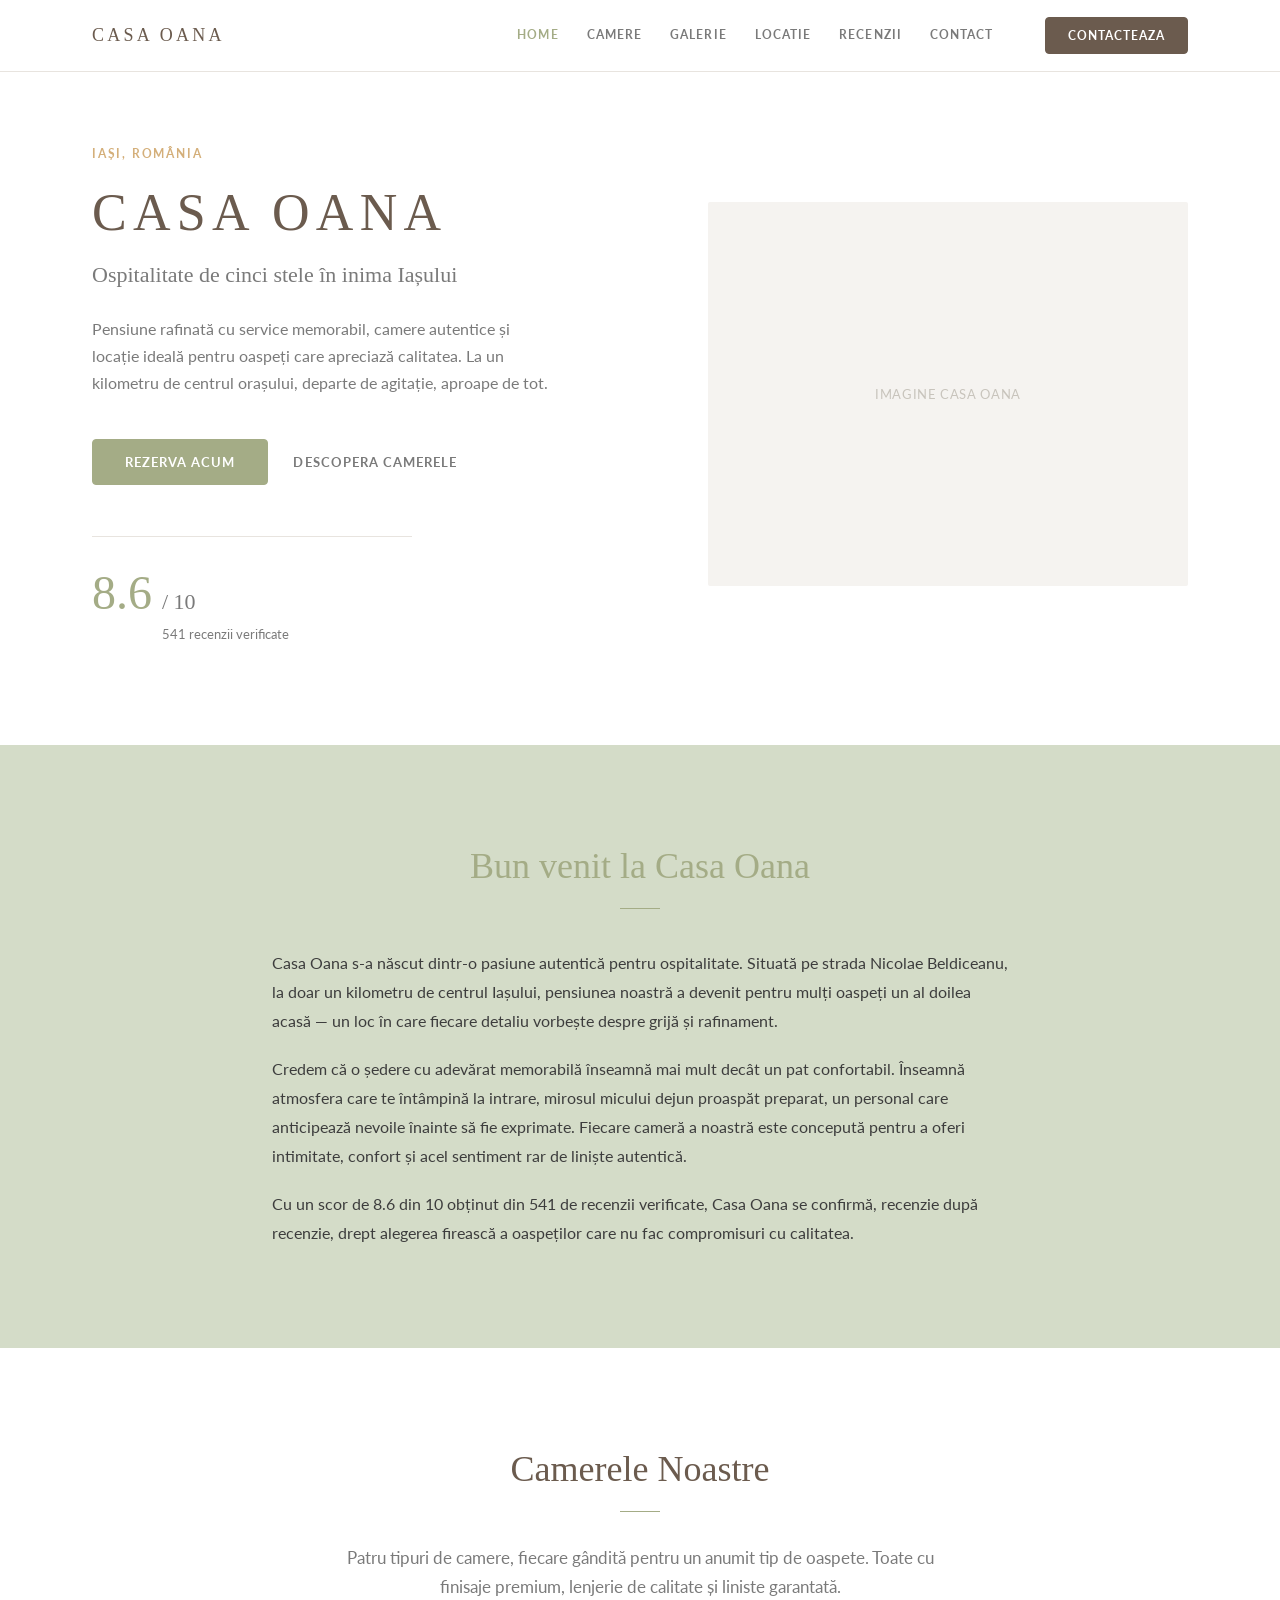
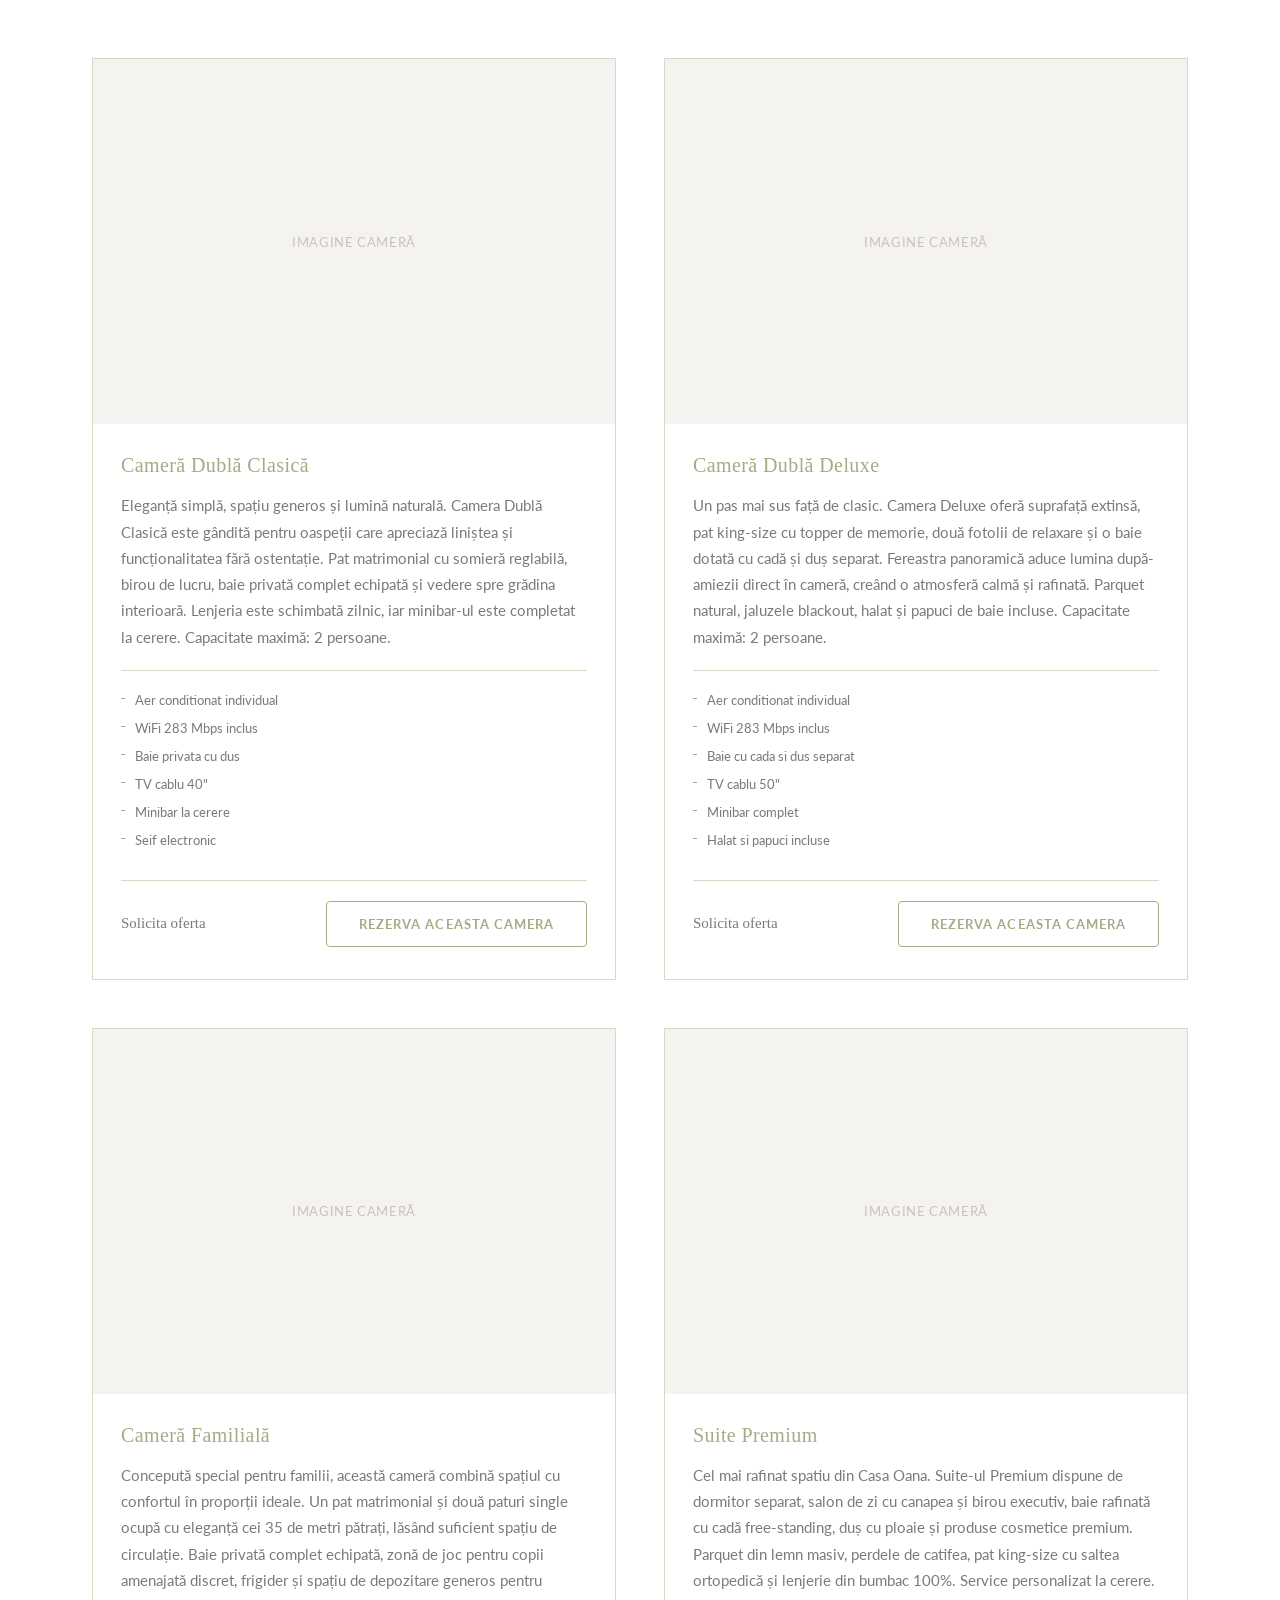
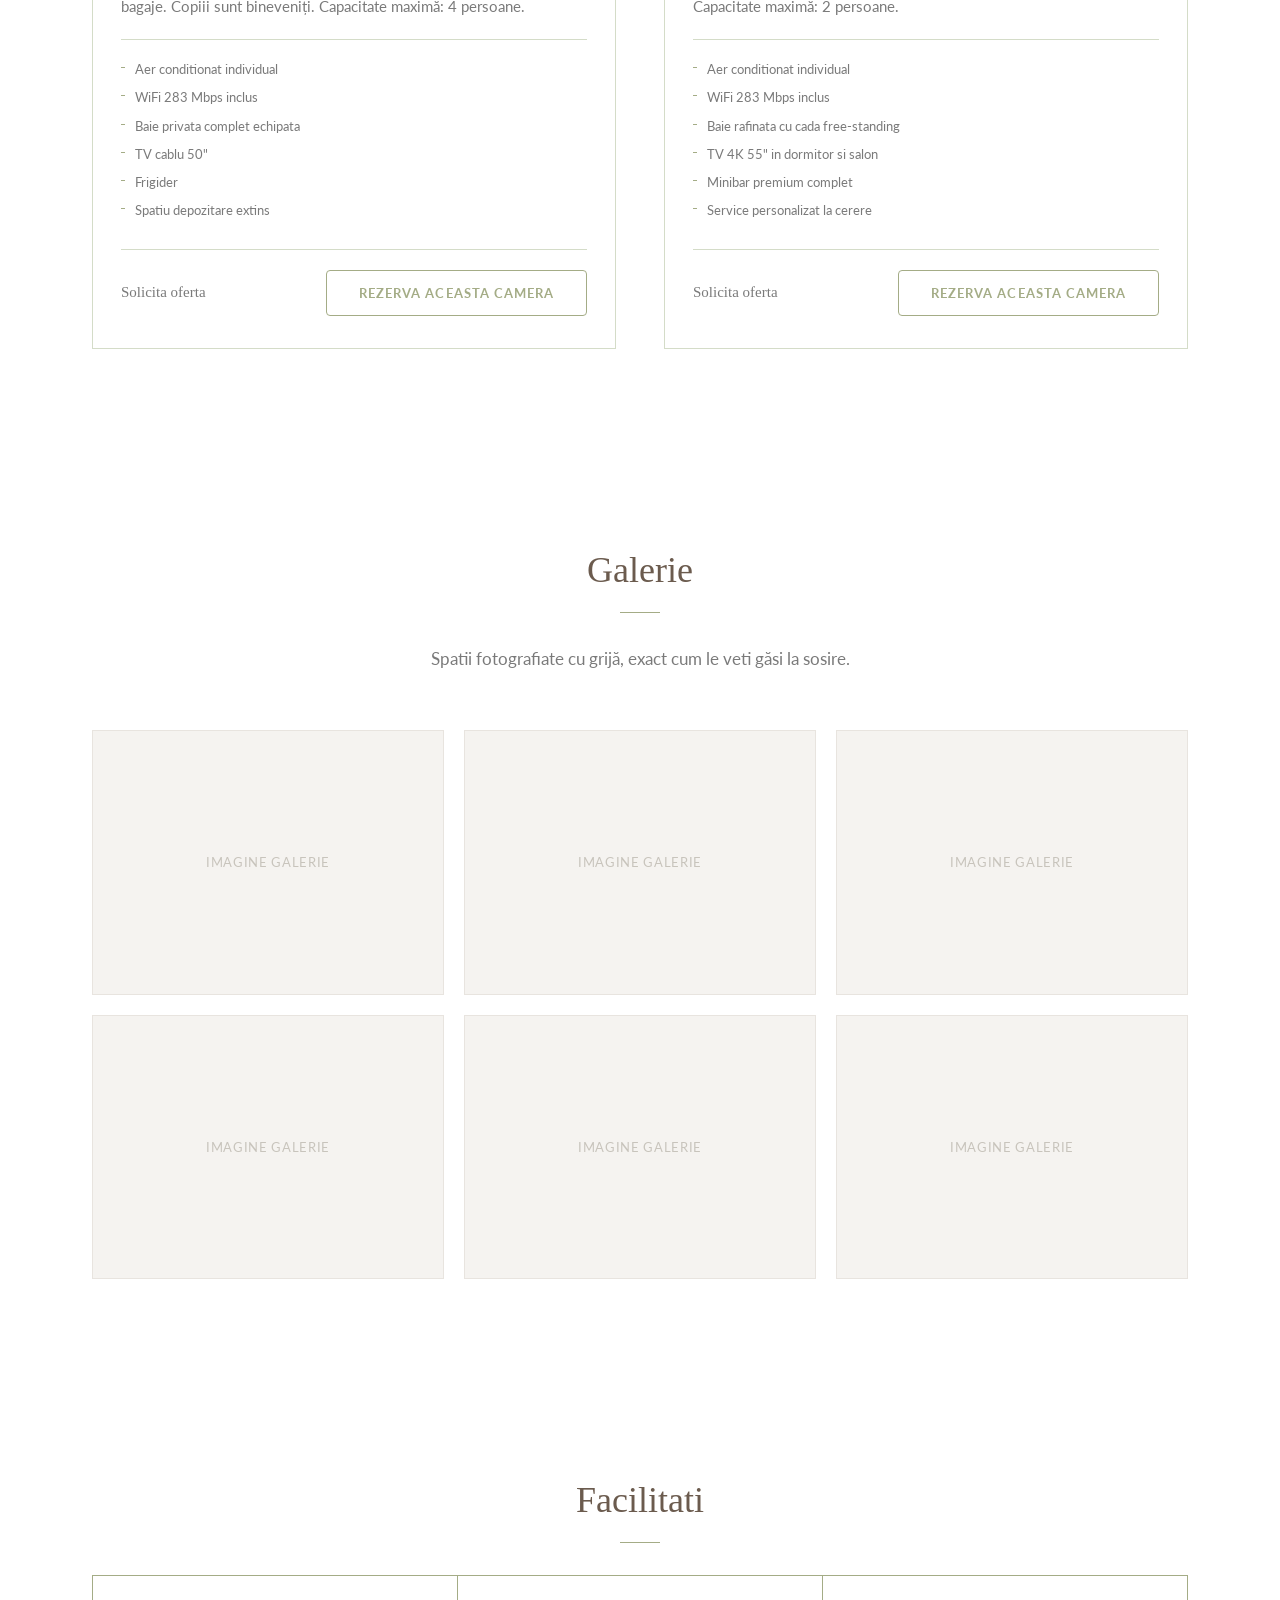
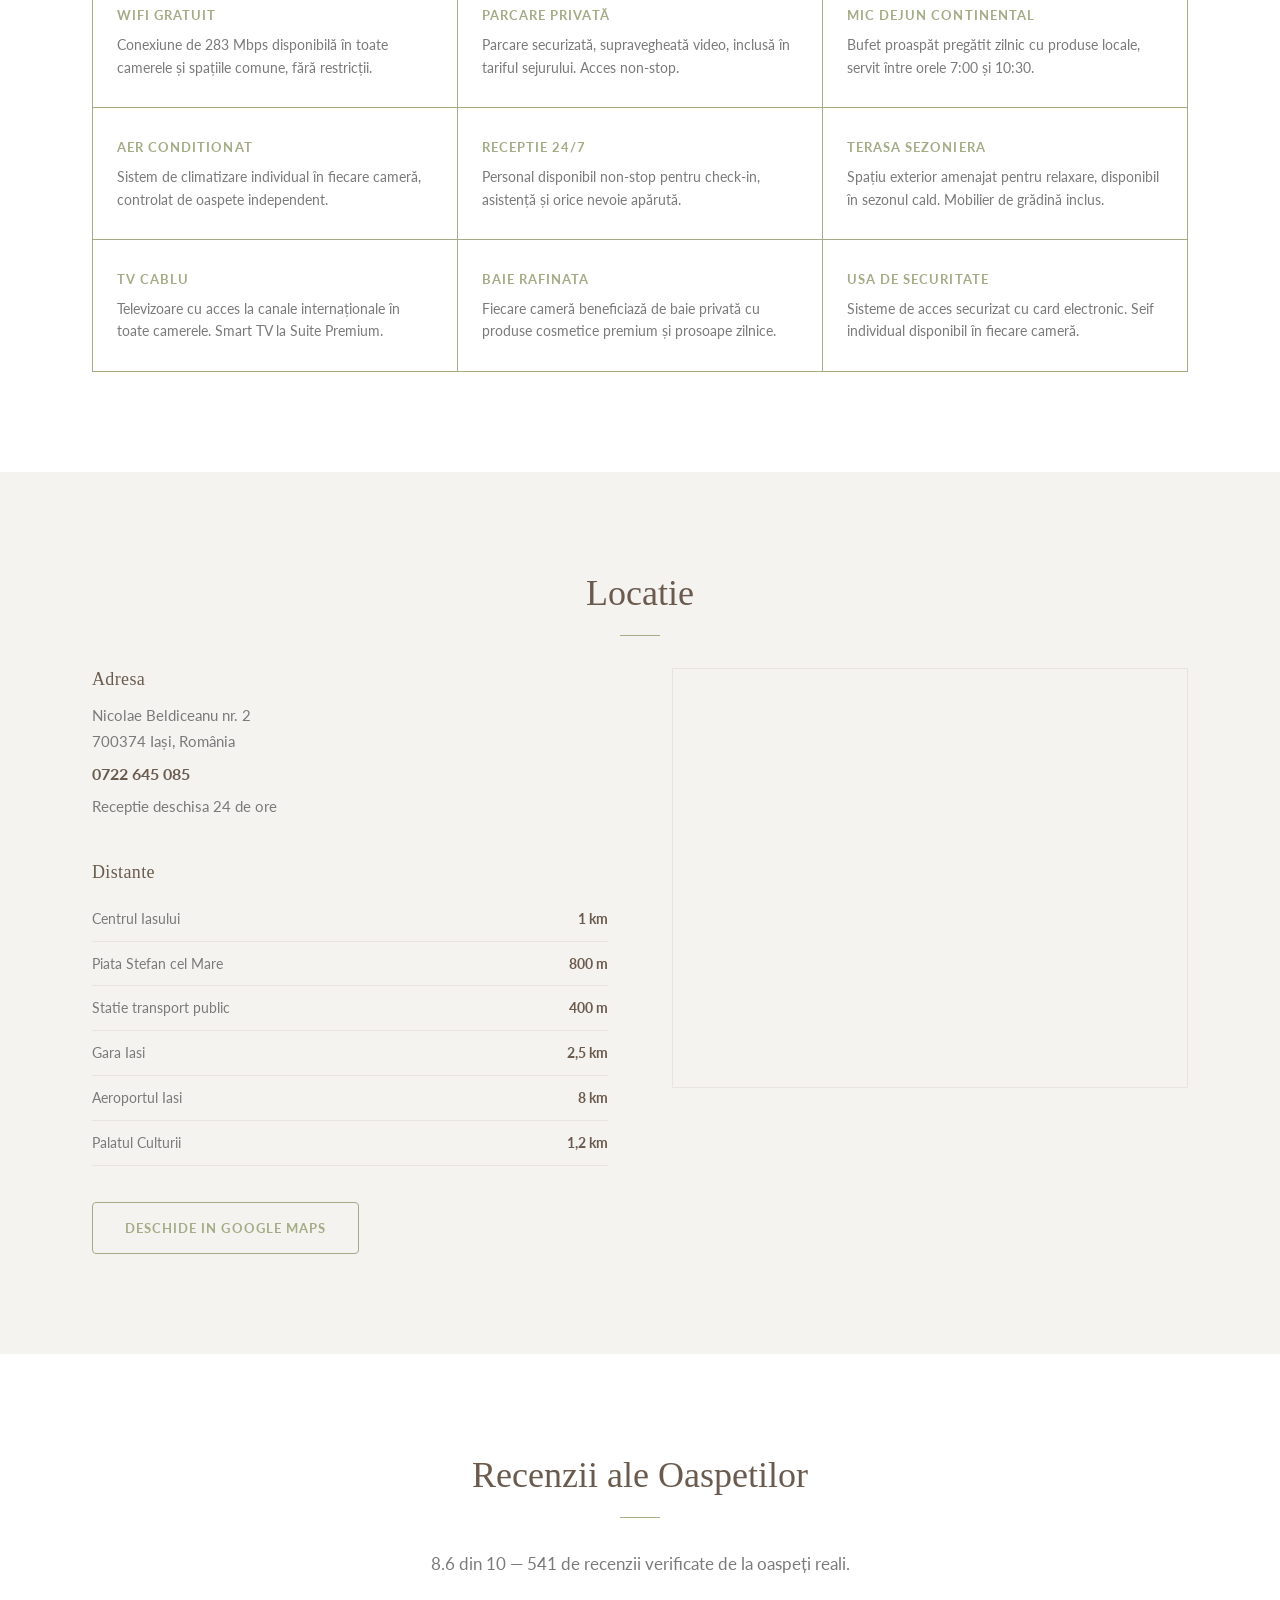
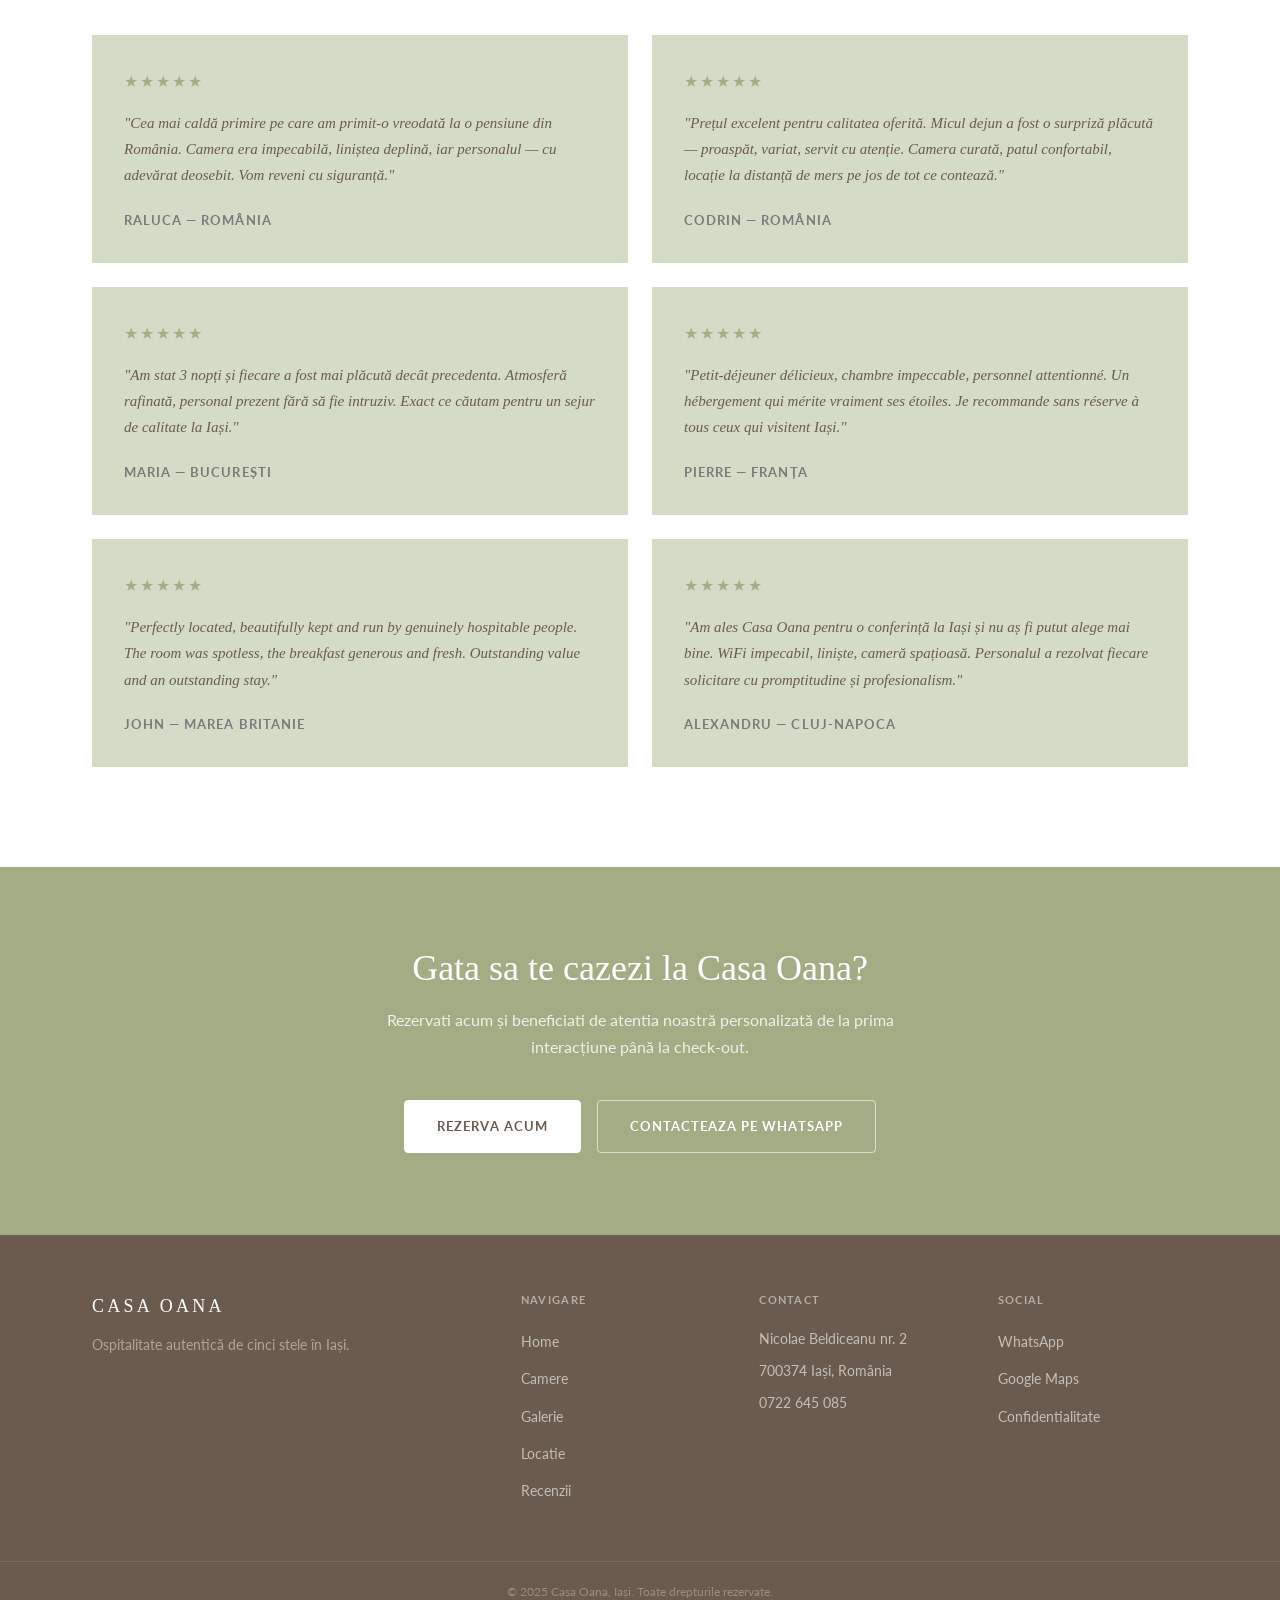
==== commit b8ca01f5: "Update palette: verde natural + maro elegant, fara lux Replace brown/gold accent system with green n" ====
--- a/index.html
+++ b/index.html
@@ -3,10 +3,10 @@
 <head>
     <meta charset="UTF-8">
     <meta name="viewport" content="width=device-width, initial-scale=1.0">
-    <title>Casa Oana — Pensiune de Lux în Iași</title>
+    <title>Casa Oana — Pensiune Rafinată în Iași</title>
     <meta name="description" content="Casa Oana, pensiune de cinci stele în inima Iașului. Service impecabil, camere rafinate, locație ideală. Nicolae Beldiceanu nr. 2, Iași. Tel: 0722 645 085.">
-    <meta property="og:title" content="Casa Oana — Pensiune de Lux în Iași">
-    <meta property="og:description" content="Ospitalitate de lux în inima Iașului. Camere rafinate, mic dejun continental, parcare gratuită.">
+    <meta property="og:title" content="Casa Oana — Pensiune Rafinată în Iași">
+    <meta property="og:description" content="Ospitalitate autentică de cinci stele în inima Iașului. Camere rafinate, mic dejun continental, parcare gratuită.">
     <meta property="og:type" content="website">
     <meta property="og:locale" content="ro_RO">
 
@@ -23,7 +23,7 @@
       "@context": "https://schema.org",
       "@type": "LodgingBusiness",
       "name": "Casa Oana",
-      "description": "Pensiune de cinci stele cu ospitalitate de lux în inima Iașului",
+      "description": "Pensiune de cinci stele cu ospitalitate autentică în inima Iașului",
       "address": {
         "@type": "PostalAddress",
         "streetAddress": "Nicolae Beldiceanu nr. 2",
@@ -77,11 +77,11 @@
         <div class="hero-text">
             <p class="hero-label">Iași, România</p>
             <h1 class="hero-title">CASA OANA</h1>
-            <p class="hero-subtitle">Ospitalitate de lux în inima Iașului</p>
+            <p class="hero-subtitle">Ospitalitate de cinci stele în inima Iașului</p>
             <p class="hero-desc">
-                Pensiune de cinci stele cu service impecabil, camere rafinate
-                și locație ideală pentru oaspeți selectivi. La un kilometru
-                de centrul orașului, departe de agitație, aproape de tot.
+                Pensiune rafinată cu service memorabil, camere autentice
+                și locație ideală pentru oaspeți care apreciază calitatea.
+                La un kilometru de centrul orașului, departe de agitație, aproape de tot.
             </p>
             <div class="hero-actions">
                 <button class="btn btn-primary" onclick="openModal()">Rezerva acum</button>
@@ -258,7 +258,7 @@
                     <h3 class="room-name">Suite Premium</h3>
                     <p class="room-desc">
                         Cel mai rafinat spatiu din Casa Oana. Suite-ul Premium dispune de dormitor
-                        separat, salon de zi cu canapea și birou executiv, baie de lux cu cadă
+                        separat, salon de zi cu canapea și birou executiv, baie rafinată cu cadă
                         free-standing, duș cu ploaie și produse cosmetice premium. Parquet din
                         lemn masiv, perdele de catifea, pat king-size cu saltea ortopedică și
                         lenjerie din bumbac 100%. Service personalizat la cerere.
@@ -267,7 +267,7 @@
                     <ul class="room-facilities">
                         <li>Aer conditionat individual</li>
                         <li>WiFi 283 Mbps inclus</li>
-                        <li>Baie de lux cu cada free-standing</li>
+                        <li>Baie rafinata cu cada free-standing</li>
                         <li>TV 4K 55" in dormitor si salon</li>
                         <li>Minibar premium complet</li>
                         <li>Service personalizat la cerere</li>
@@ -288,7 +288,7 @@
 <!-- ================================================
      GALERIE
      ================================================ -->
-<section id="galerie" class="galerie section-pad bg-light">
+<section id="galerie" class="galerie section-pad bg-white">
     <div class="container">
         <h2 class="section-heading text-center">Galerie</h2>
         <div class="section-divider"></div>
@@ -376,7 +376,7 @@
                 <p class="amenity-desc">Televizoare cu acces la canale internaționale în toate camerele. Smart TV la Suite Premium.</p>
             </div>
             <div class="amenity-card fade-in">
-                <h4 class="amenity-name">Baie Luxoasa</h4>
+                <h4 class="amenity-name">Baie Rafinata</h4>
                 <p class="amenity-desc">Fiecare cameră beneficiază de baie privată cu produse cosmetice premium și prosoape zilnice.</p>
             </div>
             <div class="amenity-card fade-in">
@@ -559,7 +559,7 @@
     <div class="container footer-inner">
         <div class="footer-brand">
             <span class="footer-logo">CASA OANA</span>
-            <p class="footer-tagline">Ospitalitate de lux în inima Iașului.</p>
+            <p class="footer-tagline">Ospitalitate autentică de cinci stele în Iași.</p>
         </div>
 
         <div class="footer-col">
--- a/styles.css
+++ b/styles.css
@@ -4,13 +4,16 @@
 :root {
     /* Colors */
     --white:        #FFFFFF;
-    --grey-light:   #F8F7F5;
+    --grey-light:   #F5F3F0;
     --beige:        #E8E4DF;
-    --brown:        #5A4A3A;
-    --brown-dark:   #3d3020;
+    --green:        #A4AC86;
+    --green-light:  #D4DCC8;
+    --green-dark:   #7d8a68;
+    --brown:        #6B5B4E;
+    --brown-dark:   #4d3f34;
     --text-dark:    #3D3D3D;
-    --text-mid:     #6B6B6B;
-    --gold:         #B8956A;
+    --text-mid:     #7A7A7A;
+    --gold:         #D4AF7A;
 
     /* Typography */
     --font-serif:   Georgia, 'Times New Roman', serif;
@@ -84,7 +87,7 @@
 .section-divider {
     width: 40px;
     height: 1px;
-    background: var(--gold);
+    background: var(--green);
     margin: 20px auto 32px;
 }
 .section-lead {
@@ -129,26 +132,27 @@
     white-space: nowrap;
 }
 
-/* Primary: brown fill */
+/* Primary: verde natural fill */
 .btn-primary {
-    background: var(--brown);
+    background: var(--green);
     color: var(--white);
-    border-color: var(--brown);
+    border-color: var(--green);
 }
 .btn-primary:hover {
-    background: var(--brown-dark);
-    border-color: var(--brown-dark);
-}
-
-/* Outline: brown border, transparent fill */
+    background: var(--green-dark);
+    border-color: var(--green-dark);
+}
+
+/* Outline: verde natural border, transparent fill */
 .btn-outline {
     background: transparent;
+    color: var(--green);
+    border-color: var(--green);
+}
+.btn-outline:hover {
+    background: var(--green-light);
     color: var(--brown);
-    border-color: var(--brown);
-}
-.btn-outline:hover {
-    background: var(--brown);
-    color: var(--white);
+    border-color: var(--green);
 }
 
 /* Ghost: no border, text only */
@@ -159,9 +163,9 @@
     padding-left: 0;
     padding-right: 0;
 }
-.btn-ghost:hover { color: var(--brown); }
-
-/* Header button */
+.btn-ghost:hover { color: var(--green); }
+
+/* Header button — maro elegant */
 .btn-header {
     background: var(--brown);
     color: var(--white);
@@ -190,7 +194,7 @@
     cursor: pointer;
     transition: background var(--ease), color var(--ease);
 }
-.btn-cta-white:hover { background: var(--beige); }
+.btn-cta-white:hover { background: var(--green-light); }
 
 .btn-cta-outline {
     background: transparent;
@@ -227,7 +231,7 @@
     font-family: var(--font-sans);
     font-size: 13px;
     font-weight: 400;
-    color: var(--beige);
+    color: #c8c4bc;
     letter-spacing: 0.05em;
     text-transform: uppercase;
     user-select: none;
@@ -285,7 +289,7 @@
     transition: color var(--ease), background var(--ease);
 }
 .header-nav .nav-link:hover,
-.header-nav .nav-link.active { color: var(--brown); }
+.header-nav .nav-link.active { color: var(--green); }
 
 /* Mobile toggle */
 .nav-toggle {
@@ -369,7 +373,7 @@
     font-family: var(--font-serif);
     font-size: 48px;
     font-weight: 400;
-    color: var(--brown);
+    color: var(--green);
     line-height: 1;
 }
 .rating-slash {
@@ -393,17 +397,23 @@
 }
 
 /* ================================================
-   Welcome
-   ================================================ */
+   Welcome — verde deschis background
+   ================================================ */
+.welcome {
+    background: var(--green-light);
+}
 .welcome-inner {
     max-width: 800px;
     margin: 0 auto;
     text-align: center;
 }
+.welcome .section-heading {
+    color: var(--green);
+}
 .welcome-divider {
     width: 40px;
     height: 1px;
-    background: var(--gold);
+    background: var(--green);
     margin: 20px auto 40px;
 }
 .welcome-body {
@@ -412,7 +422,7 @@
     flex-direction: column;
     gap: 20px;
 }
-.welcome-body p { font-size: 16px; line-height: 1.8; }
+.welcome-body p { font-size: 16px; line-height: 1.8; color: var(--text-dark); }
 
 /* ================================================
    Rooms
@@ -426,12 +436,12 @@
 
 .room-card {
     background: var(--white);
-    border: 1px solid var(--beige);
+    border: 1px solid var(--green-light);
     transition: border-color var(--ease), box-shadow var(--ease);
 }
 .room-card:hover {
-    border-color: #d0c5b8;
-    box-shadow: 0 4px 20px rgba(90,74,58,0.07);
+    border-color: var(--green);
+    box-shadow: 0 4px 20px rgba(164,172,134,0.15);
 }
 
 .room-placeholder { aspect-ratio: 10/7; }
@@ -441,7 +451,7 @@
     font-family: var(--font-serif);
     font-size: 20px;
     font-weight: 500;
-    color: var(--brown);
+    color: var(--green);
     margin-bottom: 14px;
     letter-spacing: 0.02em;
 }
@@ -459,7 +469,7 @@
     gap: 6px;
     margin-bottom: 28px;
     padding-top: 18px;
-    border-top: 1px solid var(--beige);
+    border-top: 1px solid var(--green-light);
 }
 .room-facilities li {
     font-size: 13px;
@@ -474,7 +484,7 @@
     top: 9px;
     width: 4px;
     height: 1px;
-    background: var(--gold);
+    background: var(--green);
 }
 
 .room-footer {
@@ -483,7 +493,7 @@
     justify-content: space-between;
     gap: 16px;
     padding-top: 20px;
-    border-top: 1px solid var(--beige);
+    border-top: 1px solid var(--green-light);
 }
 .room-price {
     font-family: var(--font-serif);
@@ -492,8 +502,11 @@
 }
 
 /* ================================================
-   Gallery
-   ================================================ */
+   Gallery — alb
+   ================================================ */
+.galerie {
+    background: var(--white);
+}
 .gallery-grid {
     display: grid;
     grid-template-columns: repeat(3, 1fr);
@@ -506,13 +519,13 @@
     overflow: hidden;
     border: 1px solid var(--beige);
 }
-.gallery-item:focus { outline: 2px solid var(--gold); outline-offset: 2px; }
+.gallery-item:focus { outline: 2px solid var(--green); outline-offset: 2px; }
 .gallery-placeholder { aspect-ratio: 4/3; }
 
 .gallery-overlay {
     position: absolute;
     inset: 0;
-    background: rgba(90,74,58,0);
+    background: rgba(164,172,134,0);
     display: flex;
     align-items: center;
     justify-content: center;
@@ -526,32 +539,32 @@
     transition: opacity var(--ease);
     line-height: 1;
 }
-.gallery-item:hover .gallery-overlay { background: rgba(90,74,58,0.55); }
+.gallery-item:hover .gallery-overlay { background: rgba(164,172,134,0.6); }
 .gallery-item:hover .gallery-zoom    { opacity: 1; }
 
 /* ================================================
-   Facilities
+   Facilities — verde borduri
    ================================================ */
 .amenities-grid {
     display: grid;
     grid-template-columns: repeat(3, 1fr);
     gap: 0;
-    border-top: 0.5px solid var(--beige);
-    border-left: 0.5px solid var(--beige);
+    border-top: 0.5px solid var(--green);
+    border-left: 0.5px solid var(--green);
 }
 .amenity-card {
     padding: 28px 24px;
-    border-bottom: 0.5px solid var(--beige);
-    border-right: 0.5px solid var(--beige);
+    border-bottom: 0.5px solid var(--green);
+    border-right: 0.5px solid var(--green);
     transition: background var(--ease);
 }
-.amenity-card:hover { background: var(--grey-light); }
+.amenity-card:hover { background: var(--green-light); }
 .amenity-name {
     font-size: 13px;
     font-weight: 700;
     text-transform: uppercase;
     letter-spacing: 0.08em;
-    color: var(--brown);
+    color: var(--green);
     margin-bottom: 8px;
 }
 .amenity-desc { font-size: 14px; color: var(--text-mid); line-height: 1.6; }
@@ -600,7 +613,7 @@
 .location-map iframe { width: 100%; height: 100%; border: none; display: block; }
 
 /* ================================================
-   Reviews
+   Reviews — verde deschis carduri
    ================================================ */
 .reviews-grid {
     display: grid;
@@ -608,14 +621,14 @@
     gap: 24px;
 }
 .review-card {
-    background: var(--grey-light);
+    background: var(--green-light);
     padding: 32px;
     transition: box-shadow var(--ease);
 }
-.review-card:hover { box-shadow: 0 2px 12px rgba(0,0,0,0.06); }
+.review-card:hover { box-shadow: 0 2px 16px rgba(164,172,134,0.2); }
 
 .review-stars {
-    color: var(--gold);
+    color: var(--green);
     font-size: 16px;
     letter-spacing: 2px;
     margin-bottom: 16px;
@@ -623,7 +636,7 @@
 .review-text {
     font-family: var(--font-serif);
     font-size: 15px;
-    color: var(--text-dark);
+    color: var(--brown);
     line-height: 1.75;
     font-style: italic;
     margin-bottom: 20px;
@@ -637,10 +650,10 @@
 }
 
 /* ================================================
-   CTA Section
+   CTA Section — verde natural background
    ================================================ */
 .cta-section {
-    background: var(--brown);
+    background: var(--green);
     padding: 80px 32px;
 }
 .cta-inner { text-align: center; max-width: var(--container); margin: 0 auto; }
@@ -653,7 +666,7 @@
 }
 .cta-sub {
     font-size: 16px;
-    color: rgba(255,255,255,0.75);
+    color: rgba(255,255,255,0.82);
     margin-bottom: 40px;
     max-width: 560px;
     margin-left: auto;
@@ -667,11 +680,11 @@
 }
 
 /* ================================================
-   Footer
+   Footer — maro elegant, bordura verde
    ================================================ */
 .footer {
-    background: var(--text-dark);
-    border-top: 1px solid var(--gold);
+    background: var(--brown);
+    border-top: 2px solid var(--green);
 }
 .footer-inner {
     display: grid;
@@ -711,7 +724,7 @@
 .footer-contact-info a:hover { color: var(--white); }
 
 .footer-bottom {
-    border-top: 1px solid rgba(255,255,255,0.07);
+    border-top: 1px solid rgba(255,255,255,0.1);
     padding: 20px 32px;
 }
 .footer-bottom p {
@@ -768,7 +781,7 @@
     transition: color var(--ease);
     padding: 4px 8px;
 }
-.modal-close:hover { color: var(--brown); }
+.modal-close:hover { color: var(--green); }
 
 .modal-heading {
     font-family: var(--font-serif);
@@ -816,7 +829,7 @@
 .field-group select:focus,
 .field-group textarea:focus {
     outline: none;
-    border-color: var(--brown);
+    border-color: var(--green);
 }
 .field-group input.is-error,
 .field-group select.is-error { border-color: #b33; }
@@ -837,7 +850,7 @@
     margin-top: 2px;
     width: 16px;
     height: 16px;
-    accent-color: var(--brown);
+    accent-color: var(--green);
     flex-shrink: 0;
     padding: 0;
     border: none;
@@ -848,7 +861,7 @@
     letter-spacing: 0;
     font-size: 14px;
 }
-.field-check .field-label a { color: var(--brown); text-decoration: underline; }
+.field-check .field-label a { color: var(--green); text-decoration: underline; }
 .field-check .field-err { display: block; width: 100%; }
 
 .modal-actions {
@@ -866,14 +879,14 @@
 .success-mark {
     width: 56px;
     height: 56px;
-    border: 1px solid var(--gold);
+    border: 1px solid var(--green);
     border-radius: 50%;
     display: flex;
     align-items: center;
     justify-content: center;
     margin: 0 auto 24px;
     font-size: 22px;
-    color: var(--gold);
+    color: var(--green);
 }
 .success-heading {
     font-family: var(--font-serif);
@@ -909,11 +922,11 @@
     text-align: center;
 }
 .lightbox-placeholder {
-    background: #222;
+    background: #1e1e1e;
     aspect-ratio: 4/3;
     max-height: 70vh;
 }
-.lightbox-placeholder span { color: rgba(255,255,255,0.2); }
+.lightbox-placeholder span { color: rgba(255,255,255,0.15); }
 
 .lightbox-counter {
     font-size: 13px;
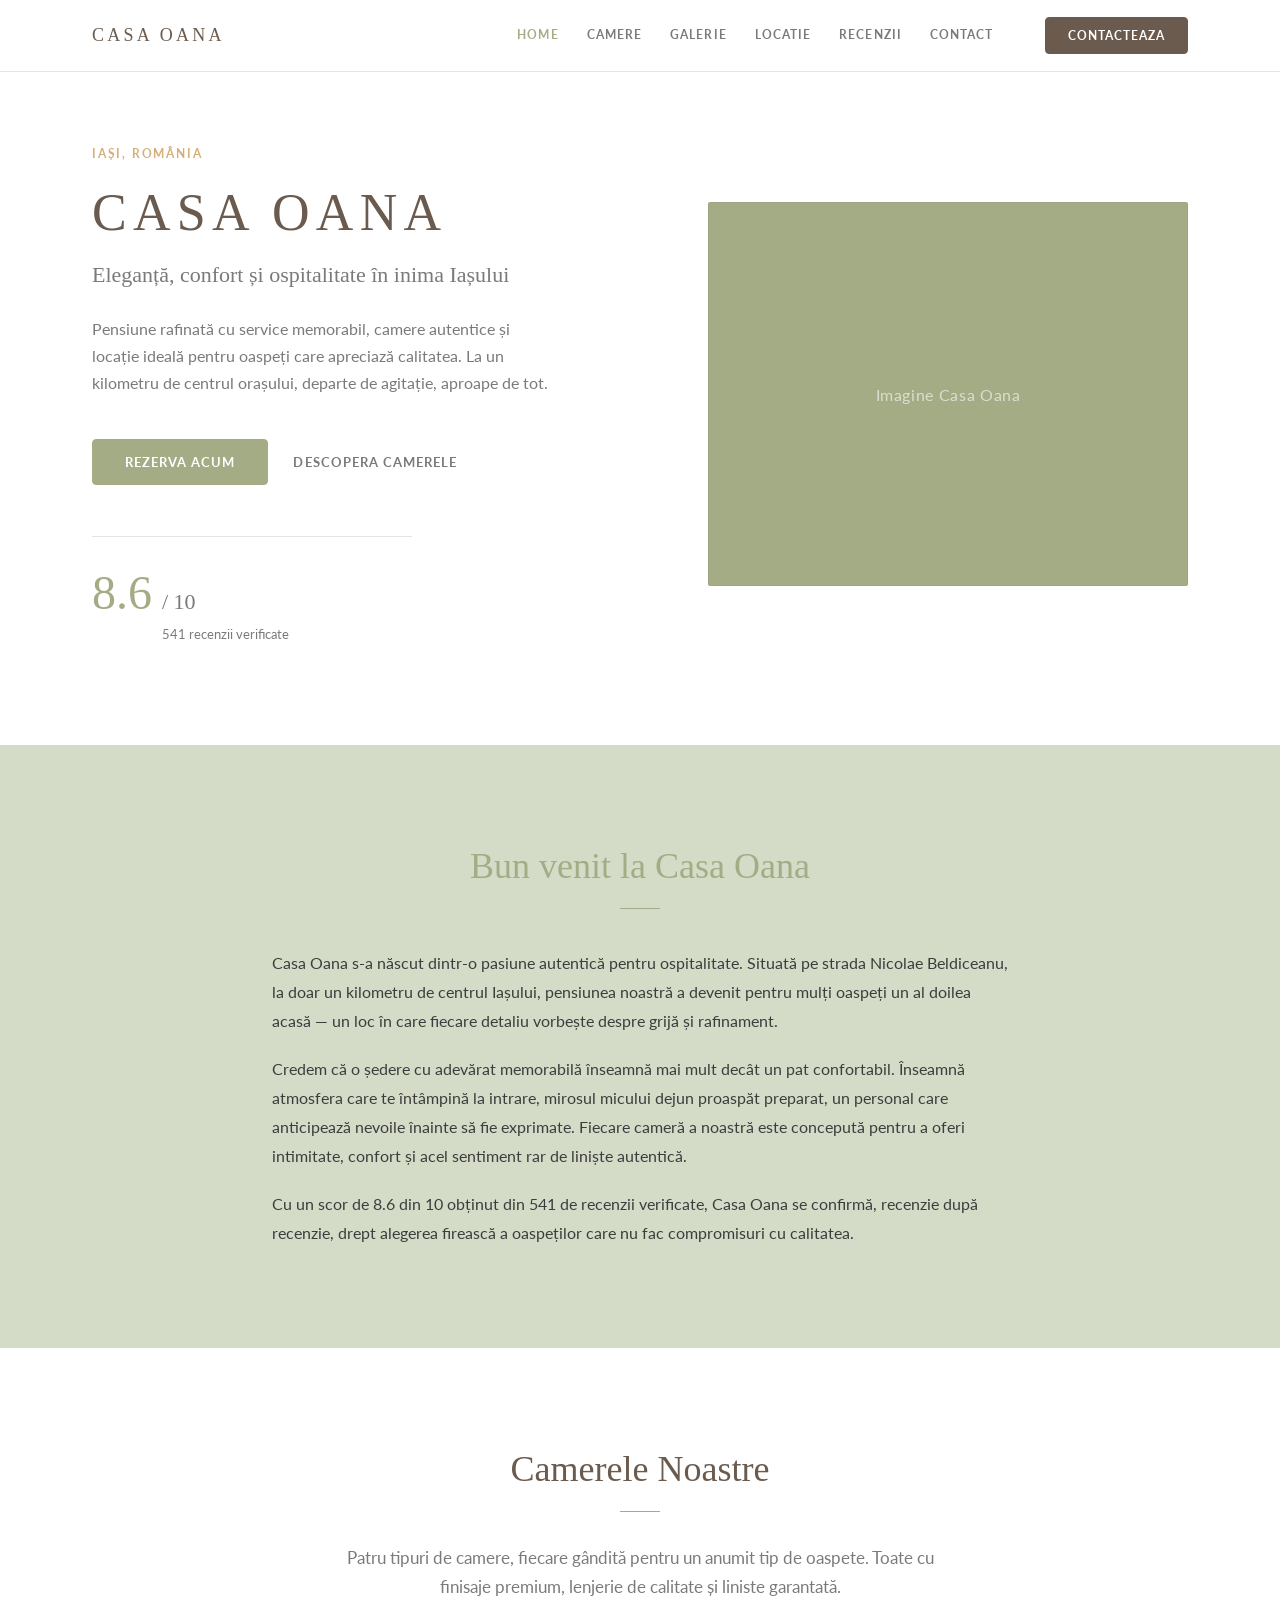
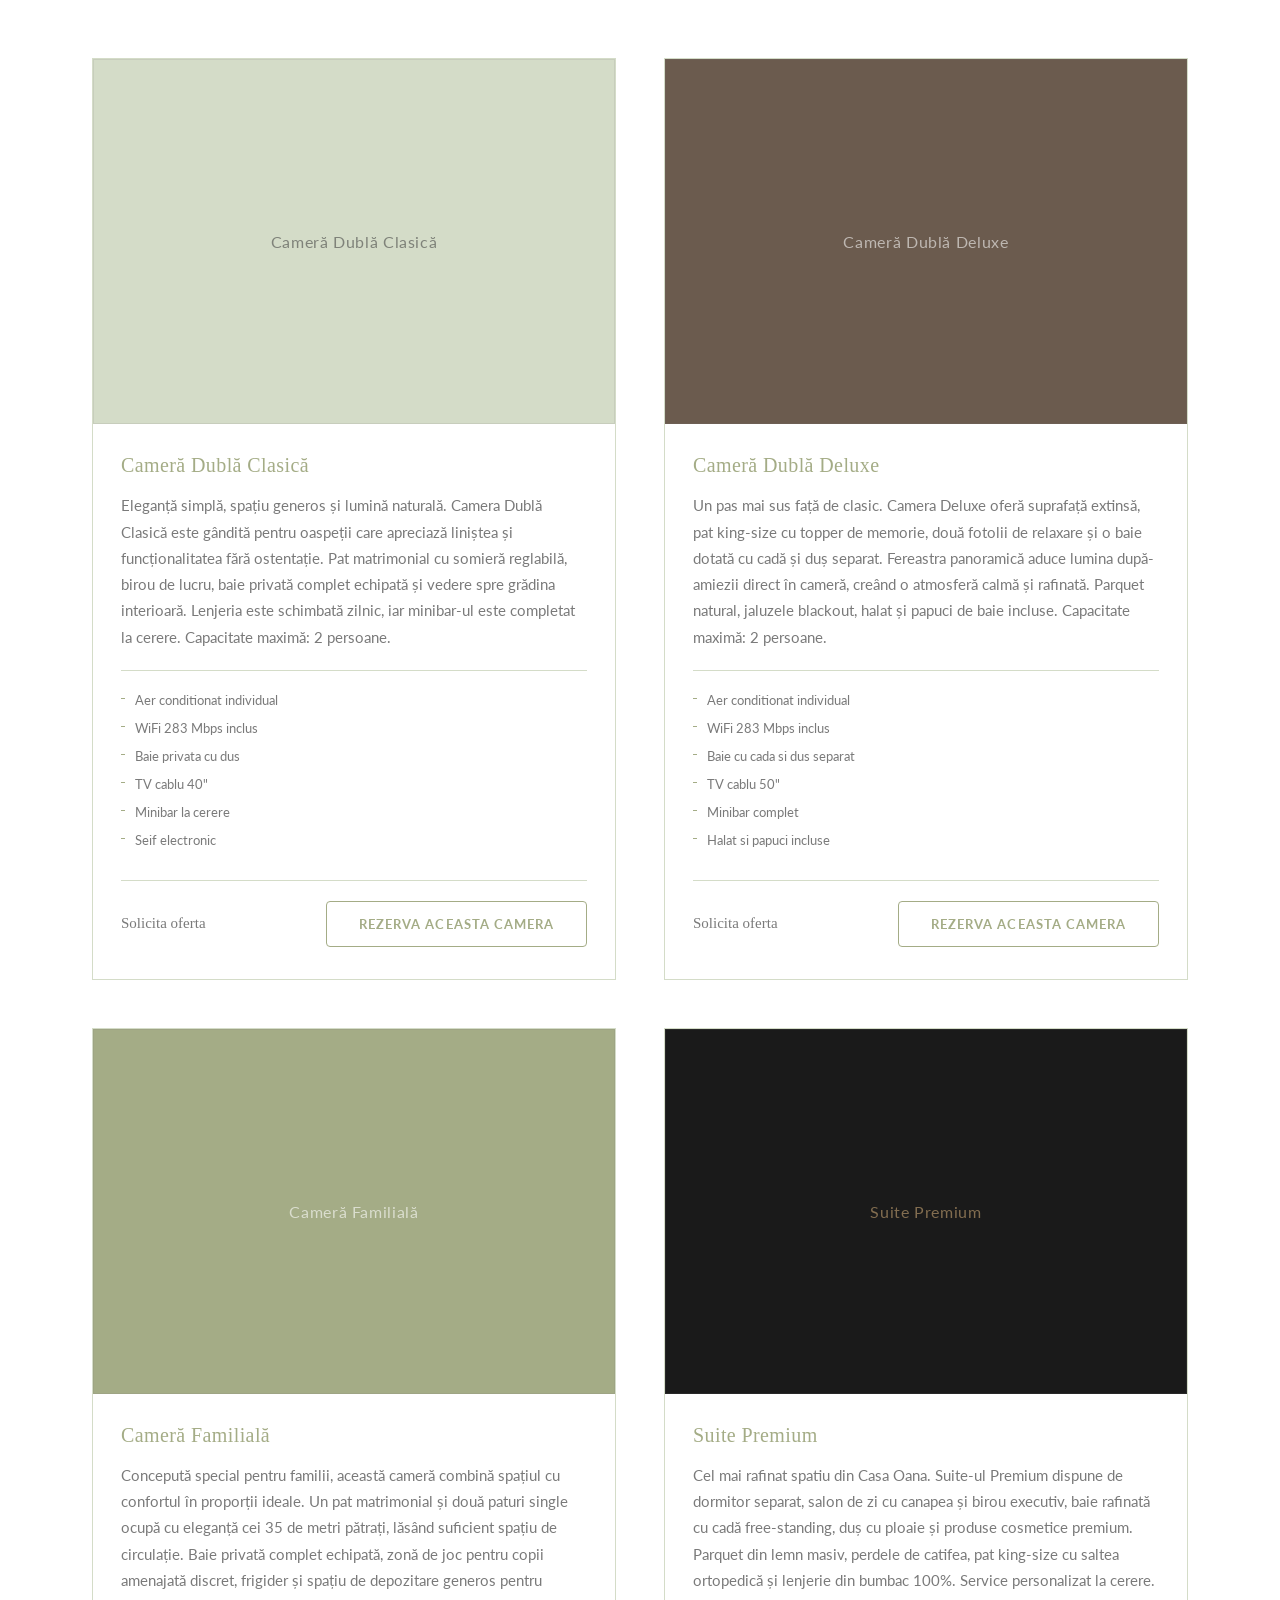
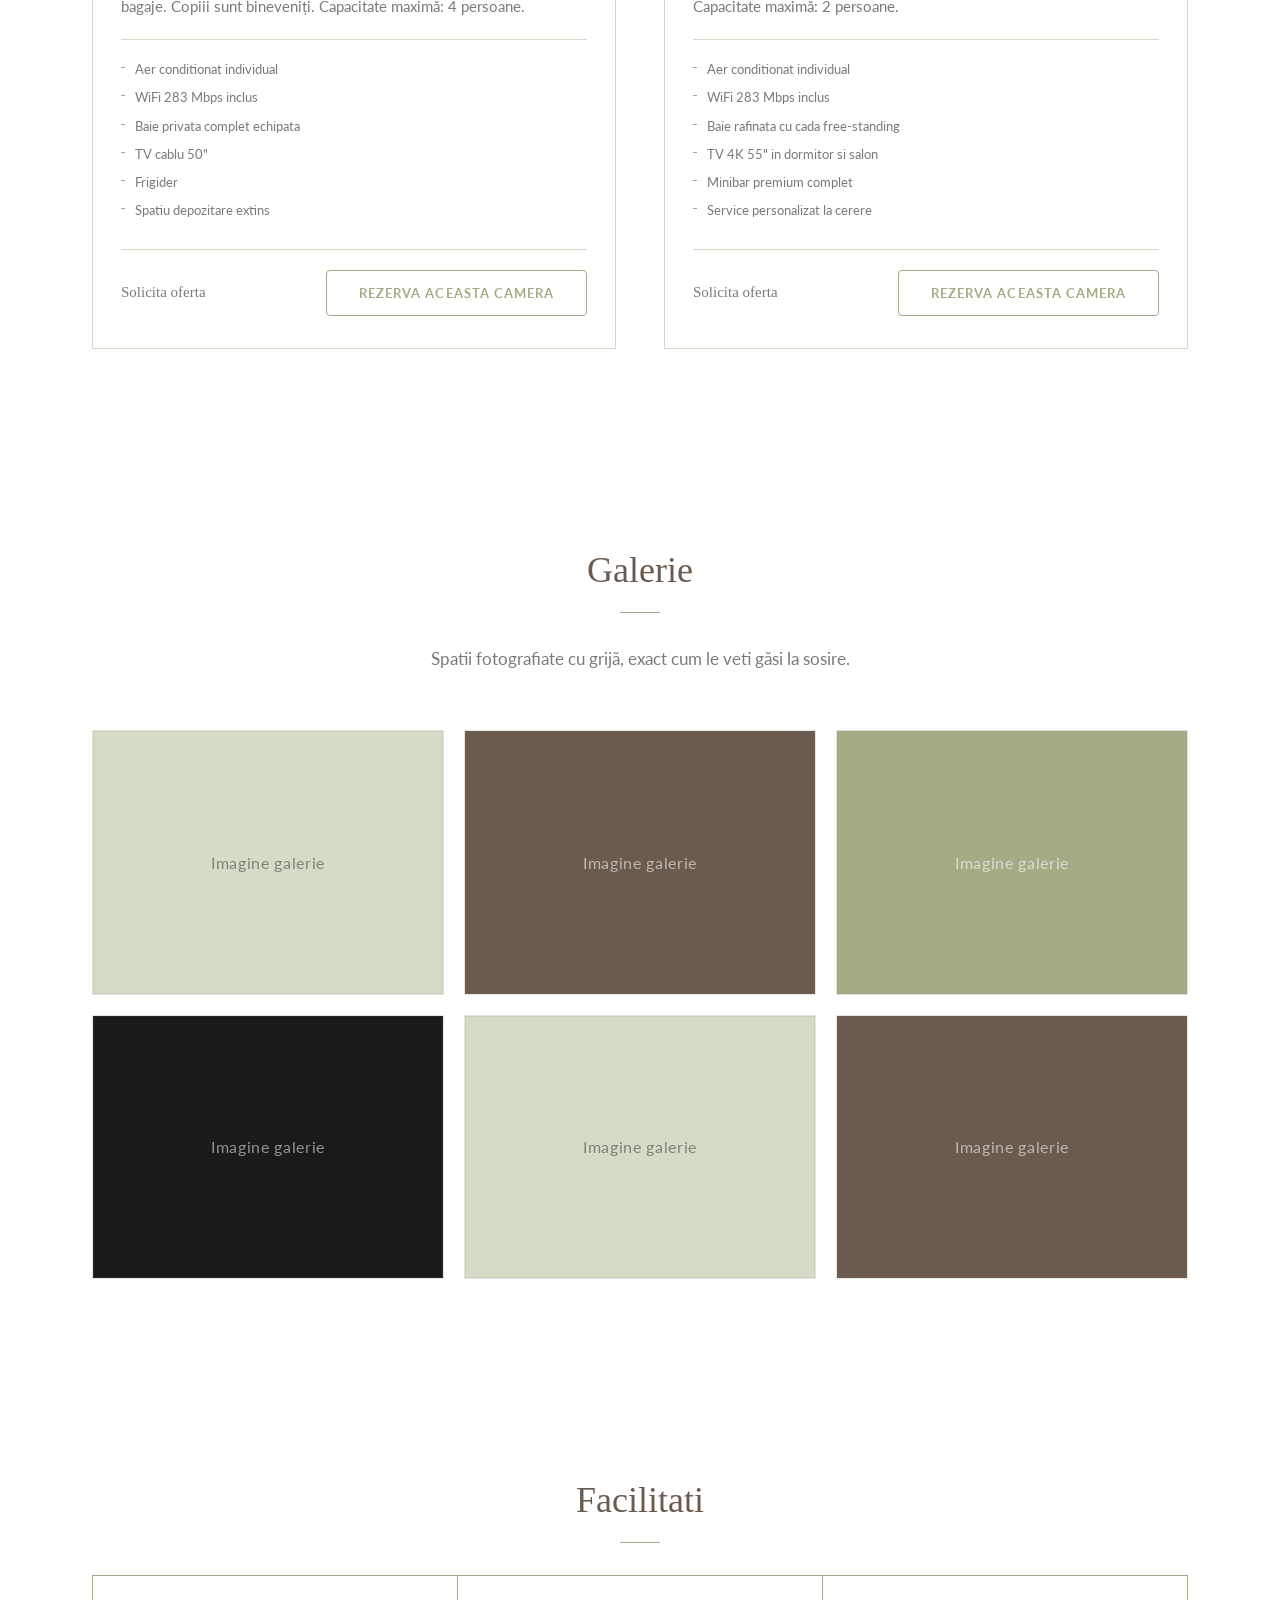
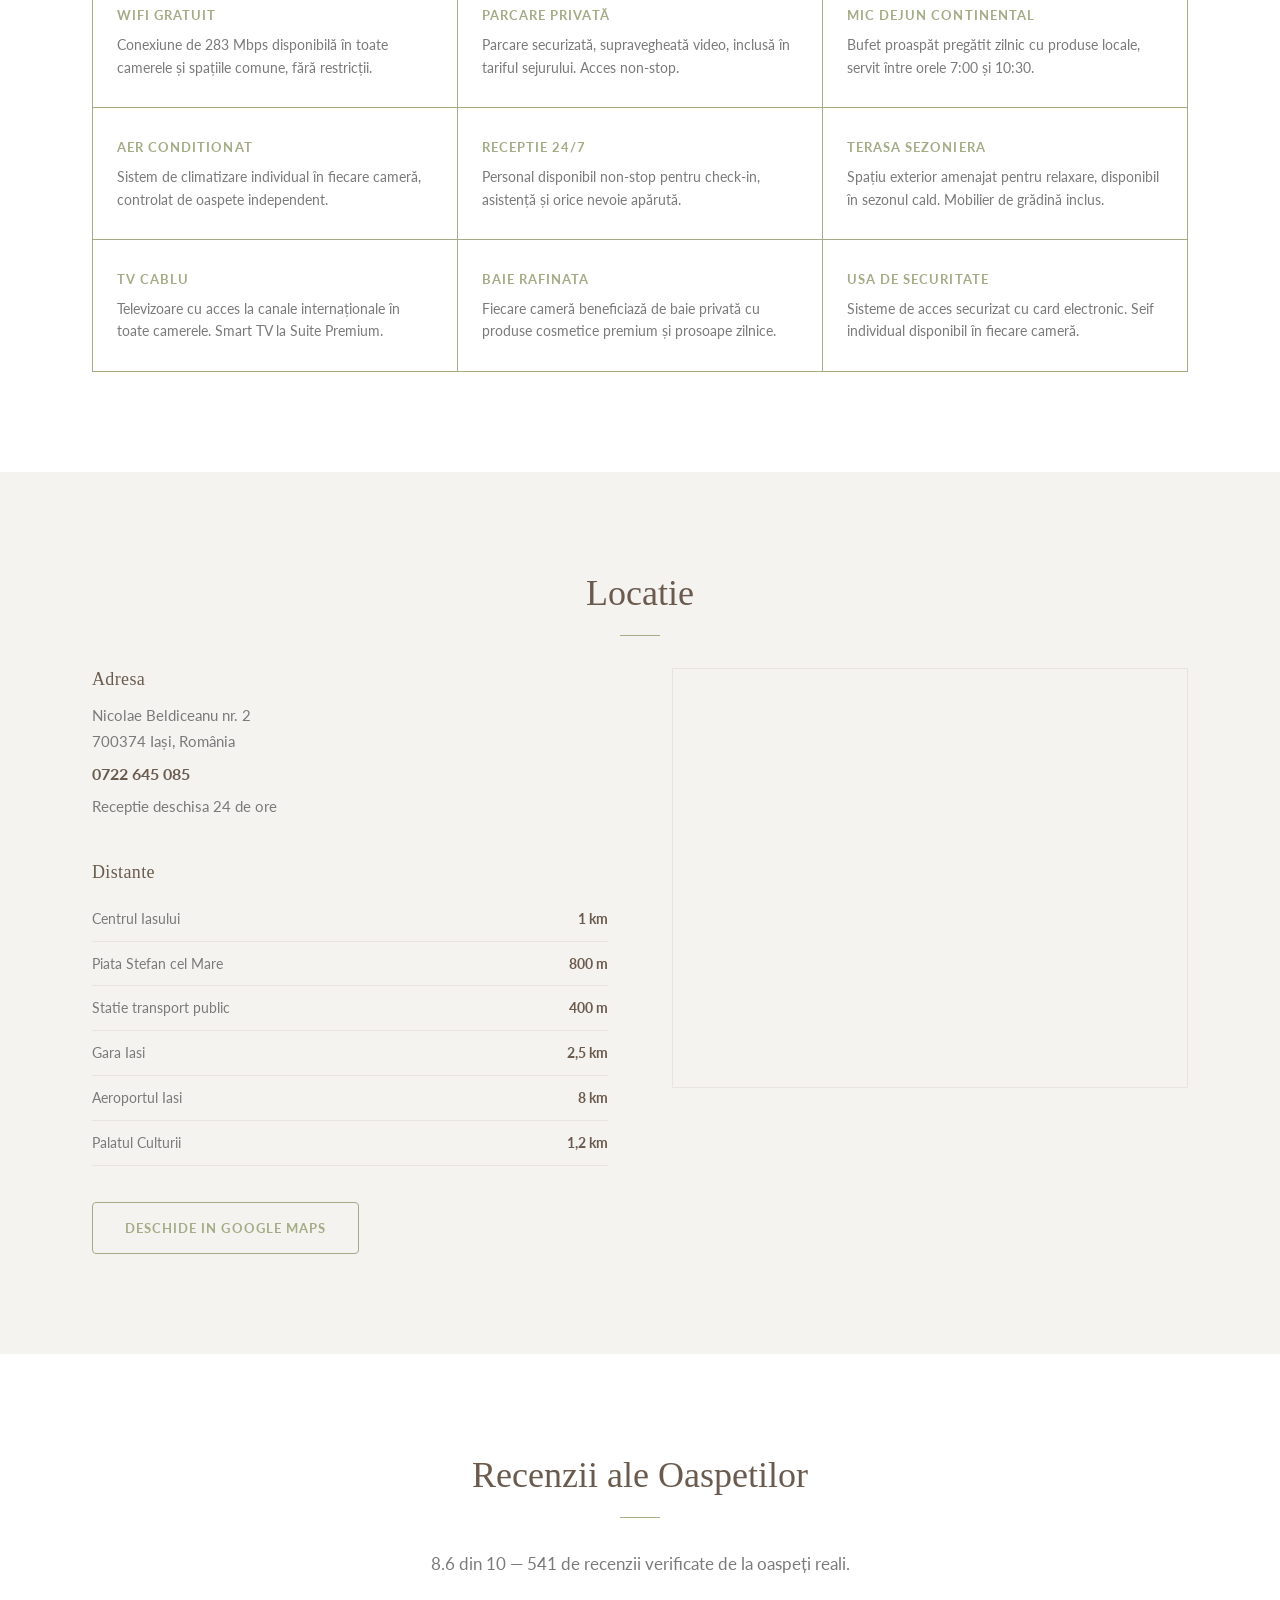
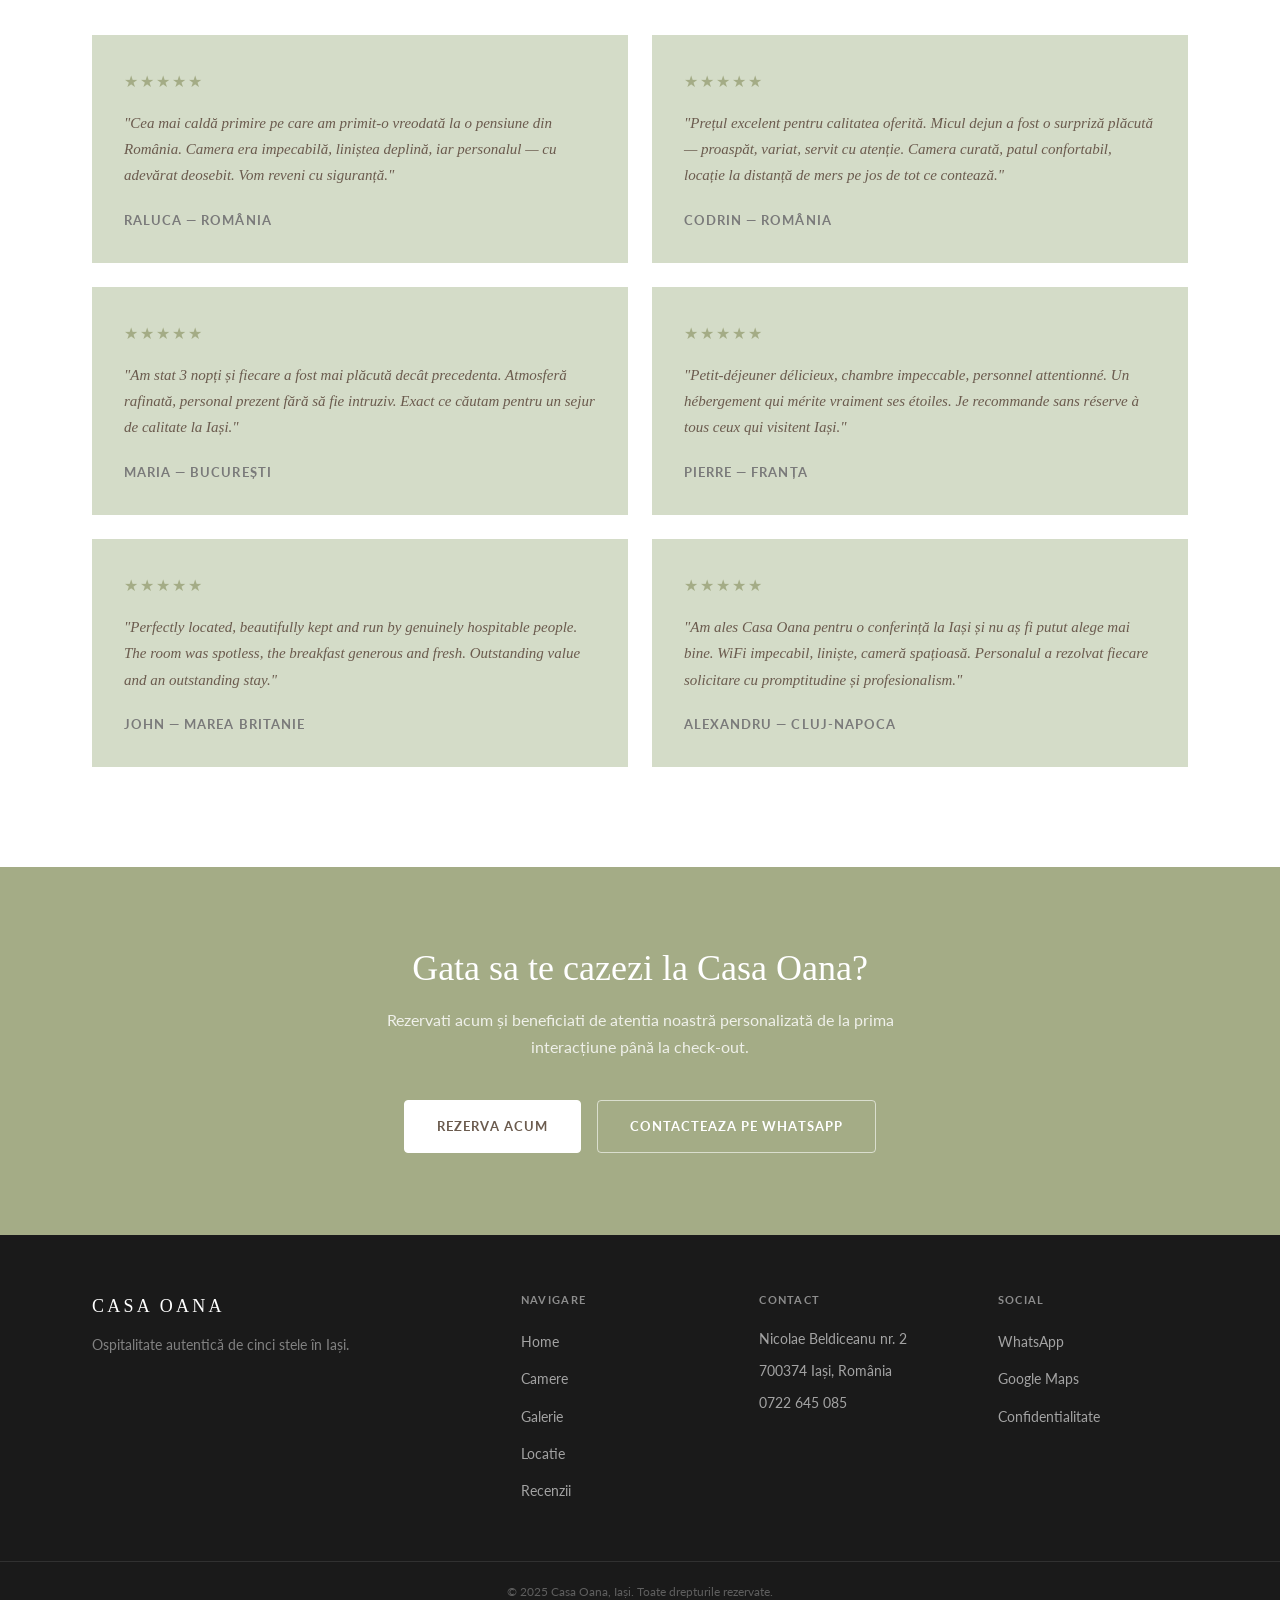
==== commit 8481b6ec: "Colored placeholders, black footer, subheading update - Hero subheading: Eleganta, confort si ospita" ====
--- a/index.html
+++ b/index.html
@@ -77,7 +77,7 @@
         <div class="hero-text">
             <p class="hero-label">Iași, România</p>
             <h1 class="hero-title">CASA OANA</h1>
-            <p class="hero-subtitle">Ospitalitate de cinci stele în inima Iașului</p>
+            <p class="hero-subtitle">Eleganță, confort și ospitalitate în inima Iașului</p>
             <p class="hero-desc">
                 Pensiune rafinată cu service memorabil, camere autentice
                 și locație ideală pentru oaspeți care apreciază calitatea.
@@ -98,7 +98,7 @@
 
         <div class="hero-visual">
             <!-- REPLACE: <img src="images/hero.jpg" alt="Casa Oana exterior" class="hero-img"> -->
-            <div class="img-placeholder hero-placeholder" aria-label="Imagine Casa Oana">
+            <div class="img-placeholder hero-placeholder ph-green" aria-label="Imagine Casa Oana">
                 <span>Imagine Casa Oana</span>
             </div>
         </div>
@@ -152,8 +152,8 @@
             <!-- Cameră Dublă Clasică -->
             <article class="room-card fade-in">
                 <!-- REPLACE: <img src="images/room-clasica.jpg" alt="Cameră Dublă Clasică" class="room-img"> -->
-                <div class="img-placeholder room-placeholder" aria-label="Cameră Dublă Clasică">
-                    <span>Imagine cameră</span>
+                <div class="img-placeholder room-placeholder ph-green-light" aria-label="Cameră Dublă Clasică">
+                    <span>Cameră Dublă Clasică</span>
                 </div>
                 <div class="room-body">
                     <h3 class="room-name">Cameră Dublă Clasică</h3>
@@ -185,8 +185,8 @@
             <!-- Cameră Dublă Deluxe -->
             <article class="room-card fade-in">
                 <!-- REPLACE: <img src="images/room-deluxe.jpg" alt="Cameră Dublă Deluxe" class="room-img"> -->
-                <div class="img-placeholder room-placeholder" aria-label="Cameră Dublă Deluxe">
-                    <span>Imagine cameră</span>
+                <div class="img-placeholder room-placeholder ph-brown" aria-label="Cameră Dublă Deluxe">
+                    <span>Cameră Dublă Deluxe</span>
                 </div>
                 <div class="room-body">
                     <h3 class="room-name">Cameră Dublă Deluxe</h3>
@@ -218,8 +218,8 @@
             <!-- Cameră Familială -->
             <article class="room-card fade-in">
                 <!-- REPLACE: <img src="images/room-familiala.jpg" alt="Cameră Familială" class="room-img"> -->
-                <div class="img-placeholder room-placeholder" aria-label="Cameră Familială">
-                    <span>Imagine cameră</span>
+                <div class="img-placeholder room-placeholder ph-green" aria-label="Cameră Familială">
+                    <span>Cameră Familială</span>
                 </div>
                 <div class="room-body">
                     <h3 class="room-name">Cameră Familială</h3>
@@ -251,8 +251,8 @@
             <!-- Suite Premium -->
             <article class="room-card fade-in">
                 <!-- REPLACE: <img src="images/room-suite.jpg" alt="Suite Premium" class="room-img"> -->
-                <div class="img-placeholder room-placeholder" aria-label="Suite Premium">
-                    <span>Imagine cameră</span>
+                <div class="img-placeholder room-placeholder ph-black-gold" aria-label="Suite Premium">
+                    <span>Suite Premium</span>
                 </div>
                 <div class="room-body">
                     <h3 class="room-name">Suite Premium</h3>
@@ -299,37 +299,37 @@
         <div class="gallery-grid">
             <!-- REPLACE fiecare div.img-placeholder cu <img src="images/gallery-N.jpg" alt="..."> -->
             <div class="gallery-item fade-in" onclick="openLightbox(0)" role="button" tabindex="0" aria-label="Deschide imagine 1">
-                <div class="img-placeholder gallery-placeholder">
+                <div class="img-placeholder gallery-placeholder ph-green-light">
                     <span>Imagine galerie</span>
                 </div>
                 <div class="gallery-overlay"><span class="gallery-zoom">&#8853;</span></div>
             </div>
             <div class="gallery-item fade-in" onclick="openLightbox(1)" role="button" tabindex="0" aria-label="Deschide imagine 2">
-                <div class="img-placeholder gallery-placeholder">
+                <div class="img-placeholder gallery-placeholder ph-brown">
                     <span>Imagine galerie</span>
                 </div>
                 <div class="gallery-overlay"><span class="gallery-zoom">&#8853;</span></div>
             </div>
             <div class="gallery-item fade-in" onclick="openLightbox(2)" role="button" tabindex="0" aria-label="Deschide imagine 3">
-                <div class="img-placeholder gallery-placeholder">
+                <div class="img-placeholder gallery-placeholder ph-green">
                     <span>Imagine galerie</span>
                 </div>
                 <div class="gallery-overlay"><span class="gallery-zoom">&#8853;</span></div>
             </div>
             <div class="gallery-item fade-in" onclick="openLightbox(3)" role="button" tabindex="0" aria-label="Deschide imagine 4">
-                <div class="img-placeholder gallery-placeholder">
+                <div class="img-placeholder gallery-placeholder ph-black">
                     <span>Imagine galerie</span>
                 </div>
                 <div class="gallery-overlay"><span class="gallery-zoom">&#8853;</span></div>
             </div>
             <div class="gallery-item fade-in" onclick="openLightbox(4)" role="button" tabindex="0" aria-label="Deschide imagine 5">
-                <div class="img-placeholder gallery-placeholder">
+                <div class="img-placeholder gallery-placeholder ph-green-light">
                     <span>Imagine galerie</span>
                 </div>
                 <div class="gallery-overlay"><span class="gallery-zoom">&#8853;</span></div>
             </div>
             <div class="gallery-item fade-in" onclick="openLightbox(5)" role="button" tabindex="0" aria-label="Deschide imagine 6">
-                <div class="img-placeholder gallery-placeholder">
+                <div class="img-placeholder gallery-placeholder ph-brown">
                     <span>Imagine galerie</span>
                 </div>
                 <div class="gallery-overlay"><span class="gallery-zoom">&#8853;</span></div>
--- a/styles.css
+++ b/styles.css
@@ -218,7 +218,7 @@
 .btn-full { width: 100%; }
 
 /* ================================================
-   Image Placeholders
+   Image Placeholders — base + color variants
    ================================================ */
 .img-placeholder {
     background: var(--grey-light);
@@ -226,16 +226,35 @@
     align-items: center;
     justify-content: center;
     width: 100%;
+    border: 0.5px solid rgba(123,123,123,0.15);
 }
 .img-placeholder span {
     font-family: var(--font-sans);
-    font-size: 13px;
+    font-size: 16px;
     font-weight: 400;
-    color: #c8c4bc;
-    letter-spacing: 0.05em;
-    text-transform: uppercase;
+    color: rgba(0,0,0,0.35);
+    letter-spacing: 0.04em;
     user-select: none;
-}
+    opacity: 0.7;
+    transition: opacity var(--ease);
+}
+.img-placeholder:hover span { opacity: 0.9; }
+
+/* Color variants */
+.ph-green-light { background: #D4DCC8; }
+.ph-green-light span { color: rgba(61,61,61,0.8); }
+
+.ph-brown { background: #6B5B4E; }
+.ph-brown span { color: rgba(255,255,255,0.8); }
+
+.ph-green { background: #A4AC86; }
+.ph-green span { color: rgba(255,255,255,0.85); }
+
+.ph-black { background: #1A1A1A; }
+.ph-black span { color: rgba(255,255,255,0.75); }
+
+.ph-black-gold { background: #1A1A1A; }
+.ph-black-gold span { color: rgba(212,175,122,0.8); }
 
 /* ================================================
    Header
@@ -680,10 +699,10 @@
 }
 
 /* ================================================
-   Footer — maro elegant, bordura verde
+   Footer — negru, bordura verde
    ================================================ */
 .footer {
-    background: var(--brown);
+    background: #1A1A1A;
     border-top: 2px solid var(--green);
 }
 .footer-inner {
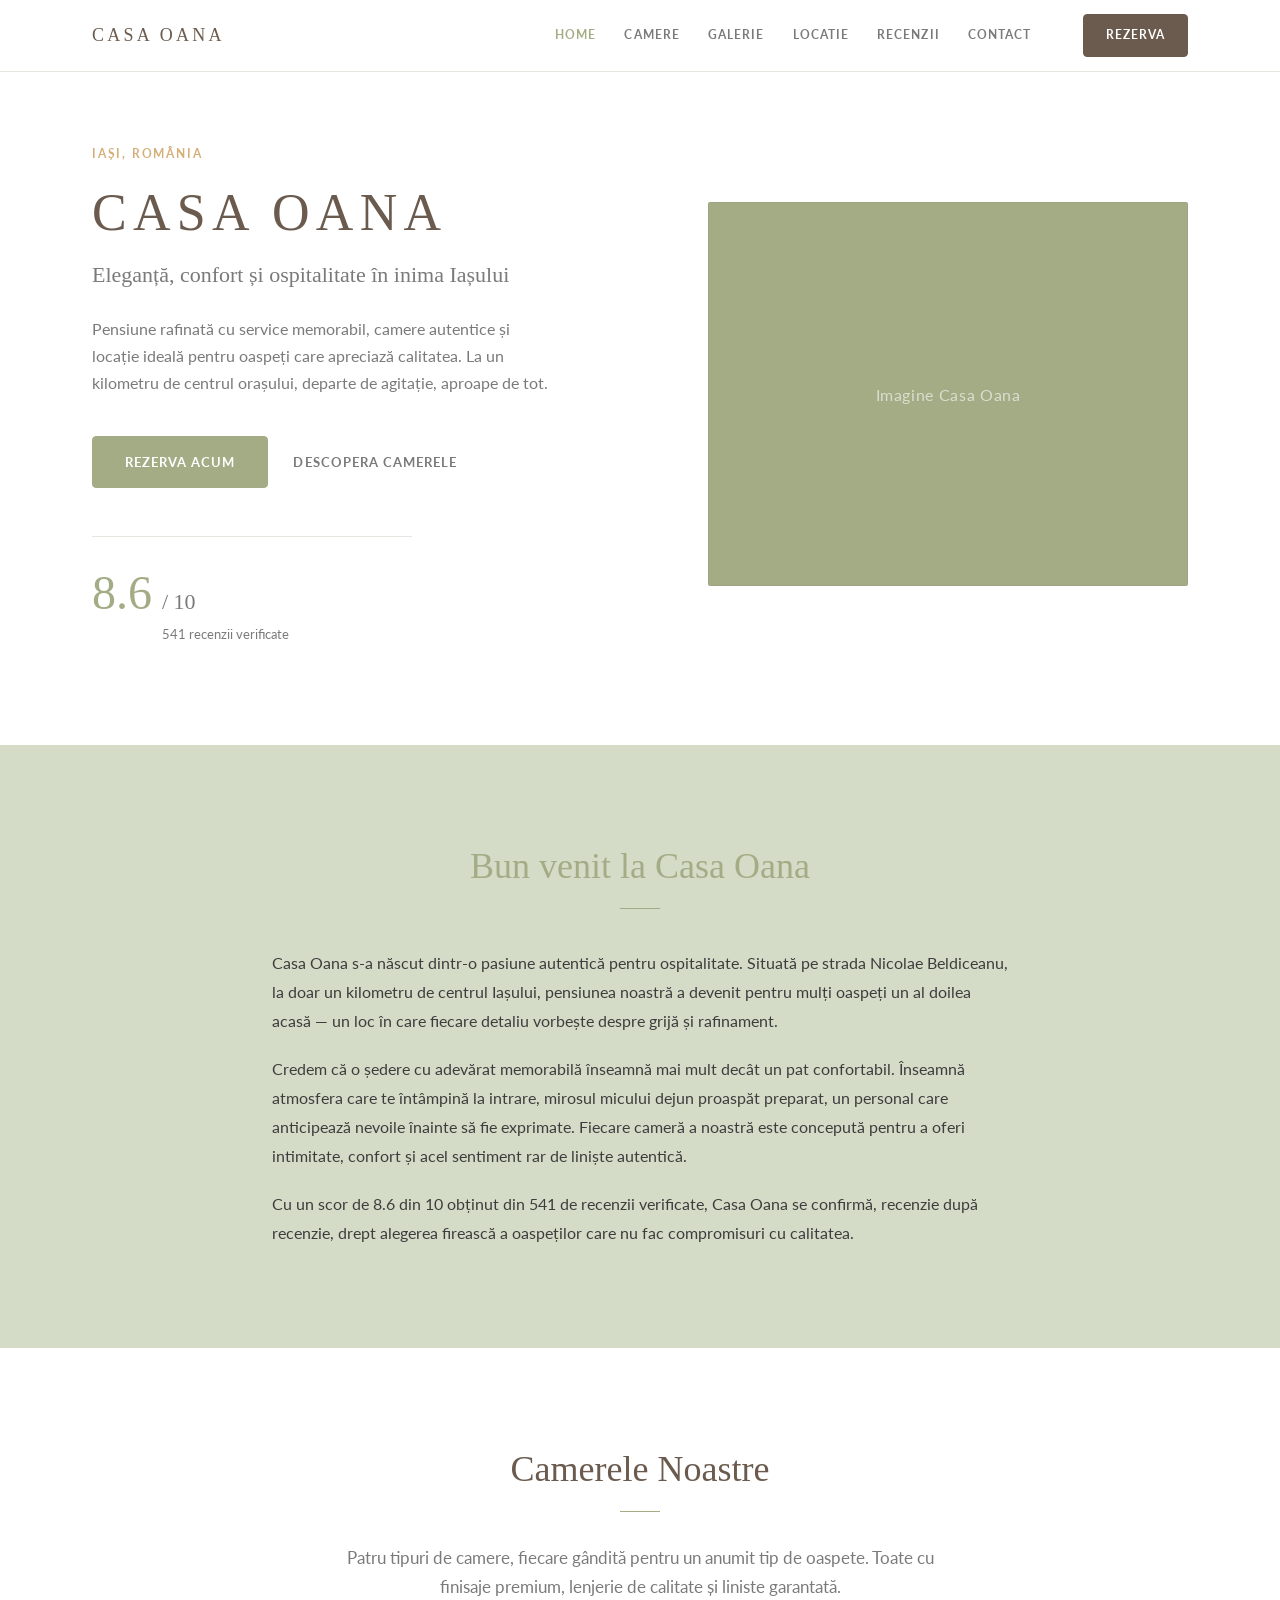
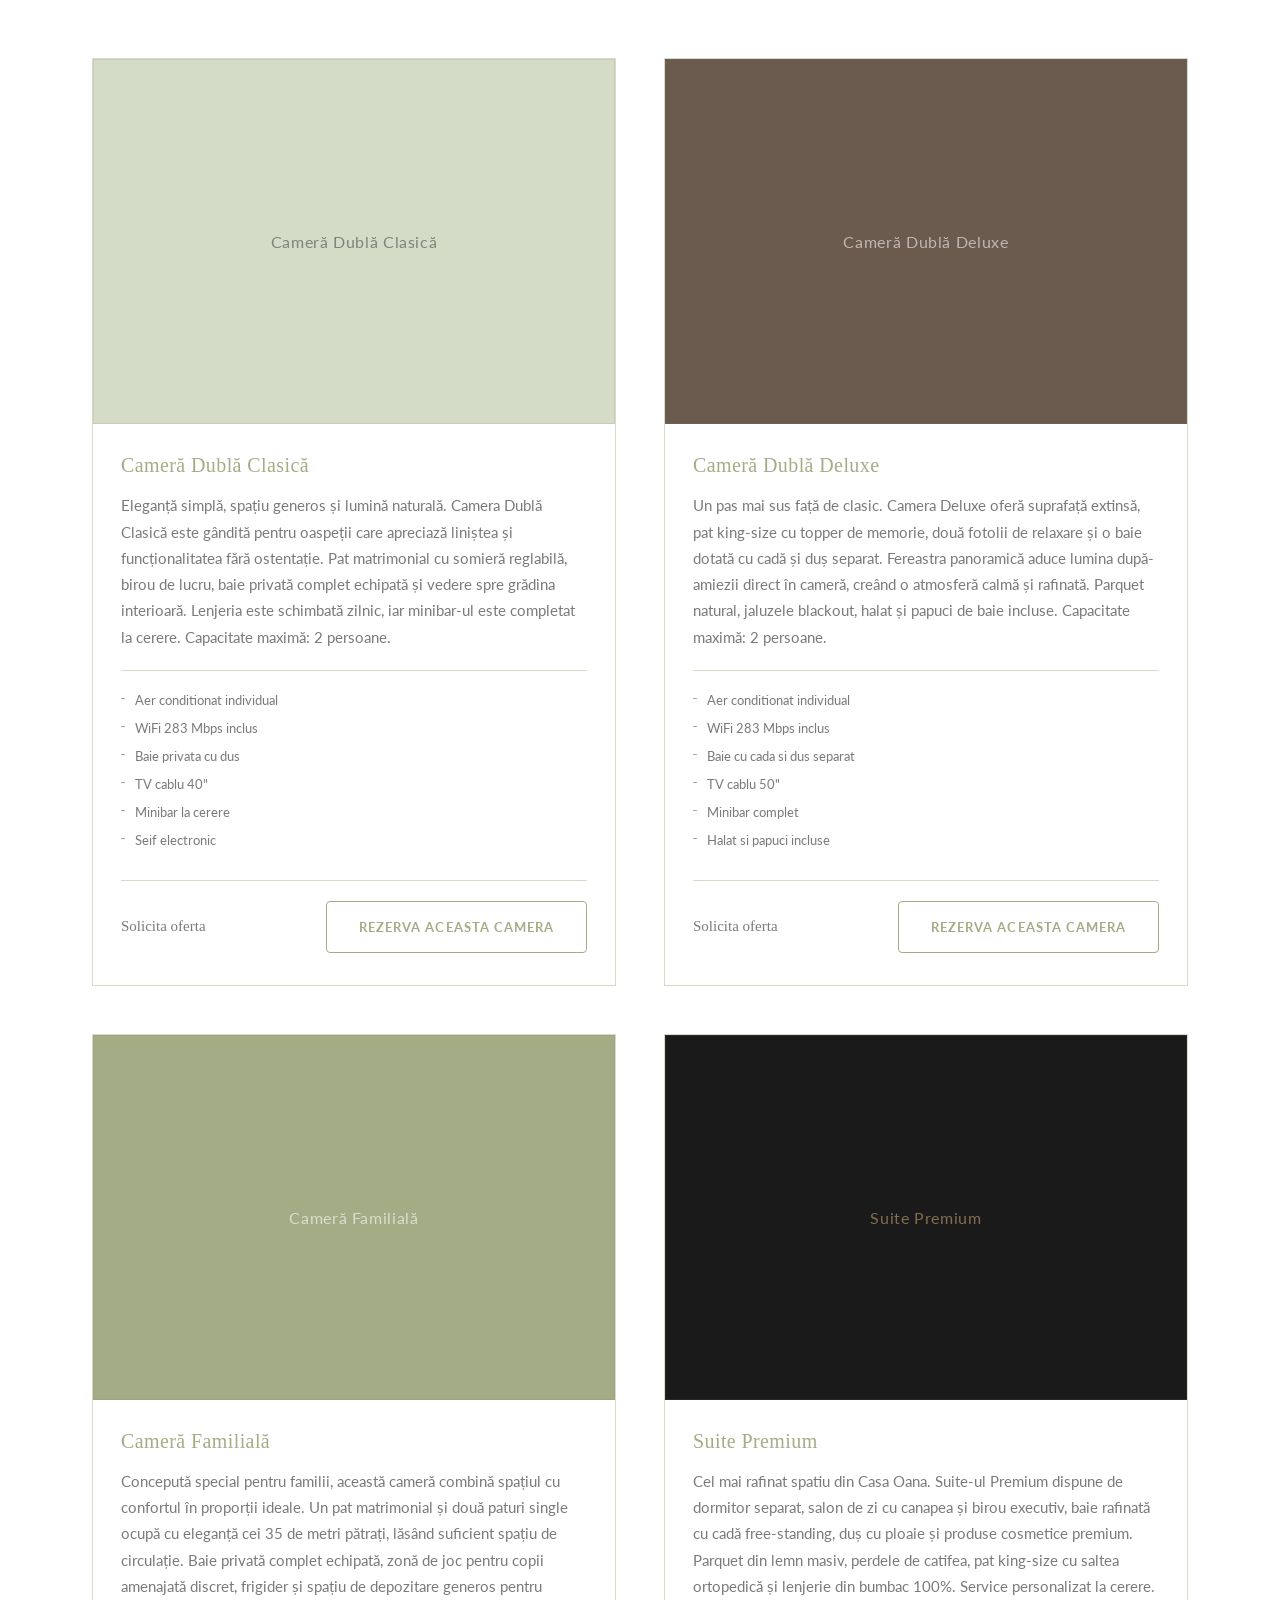
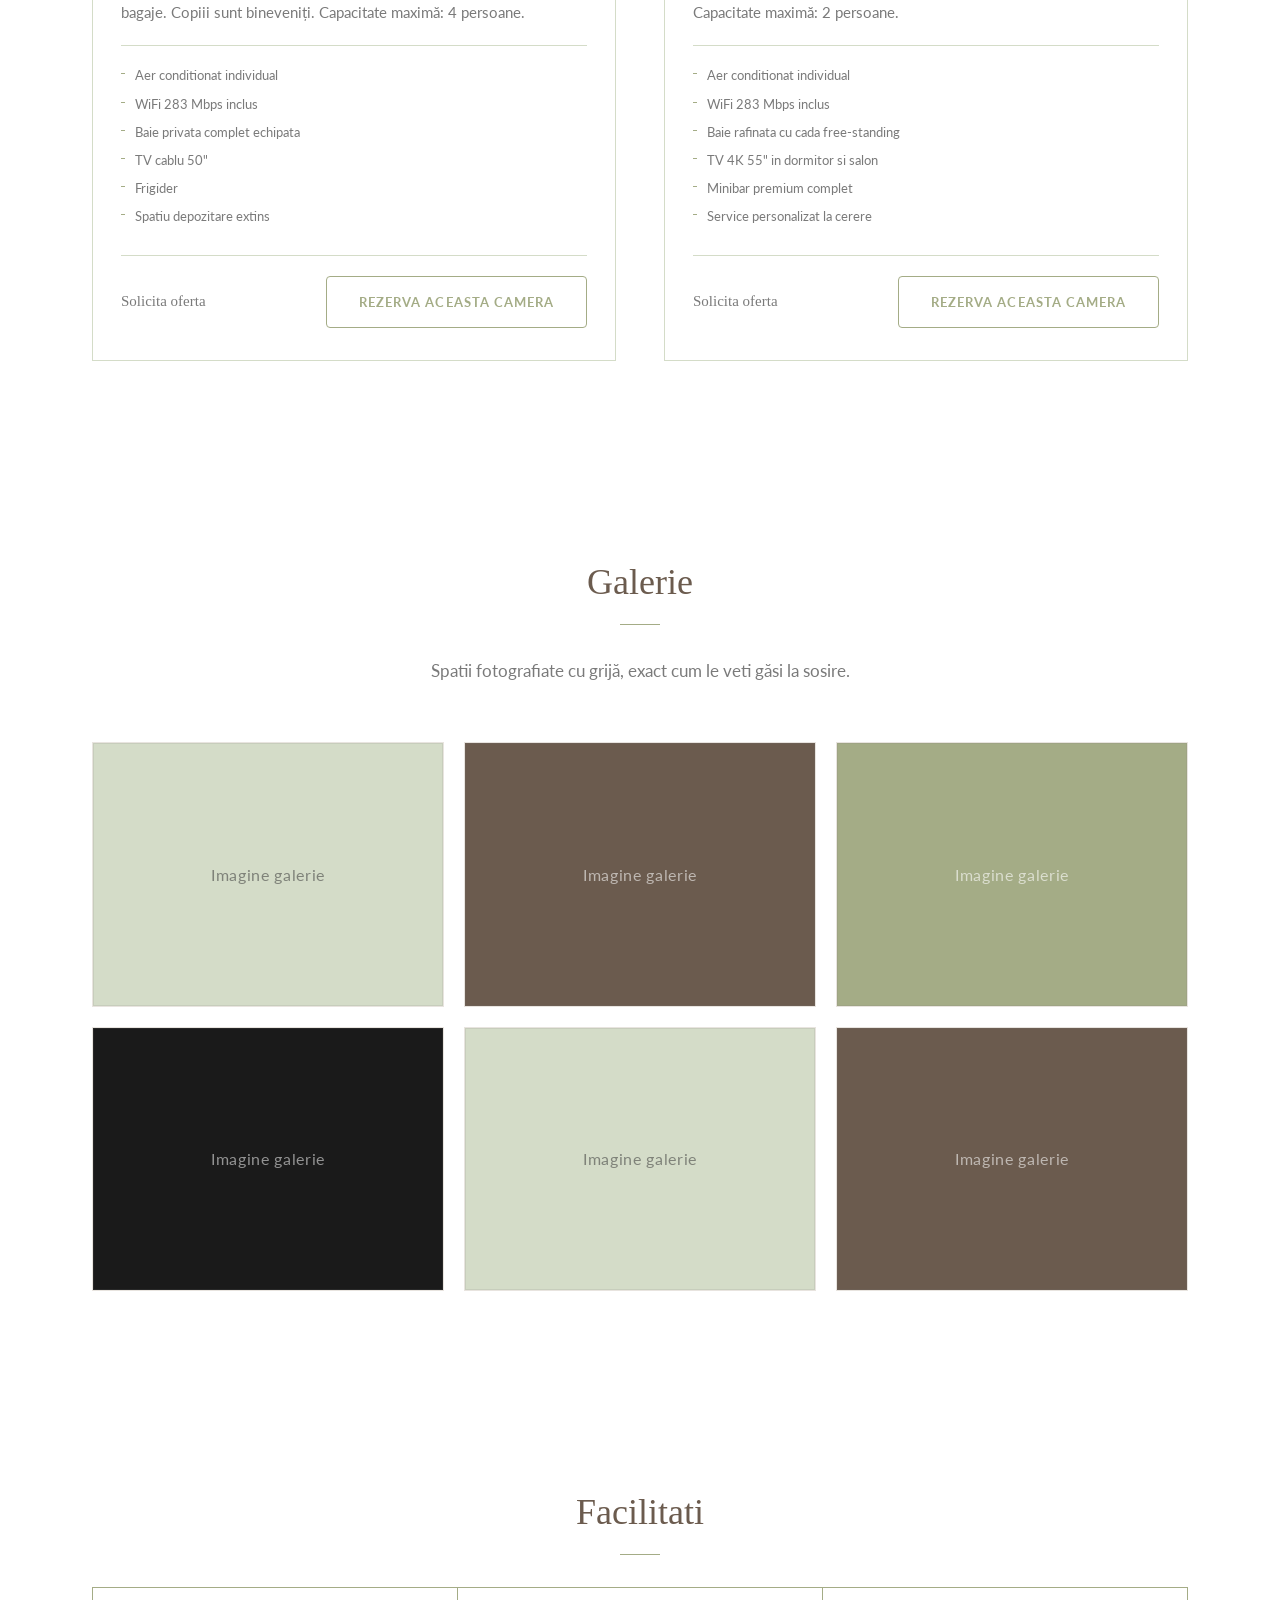
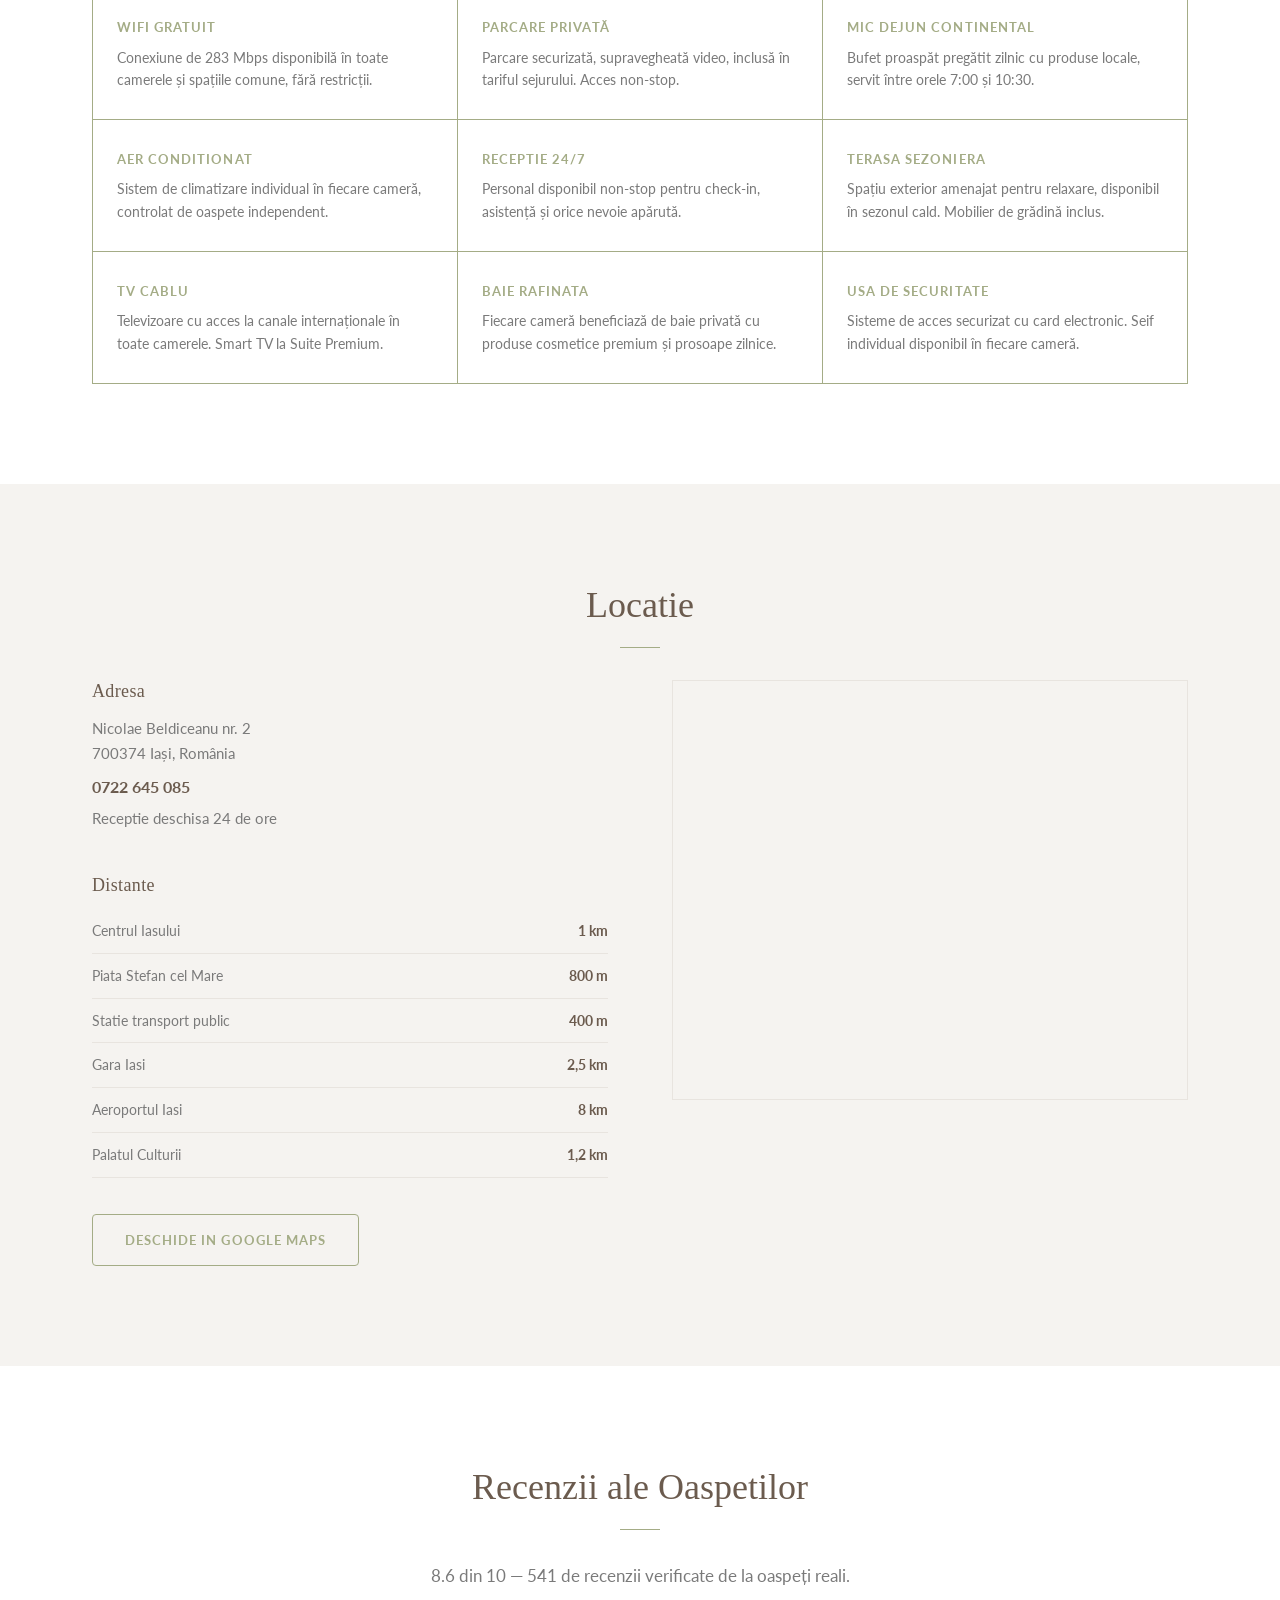
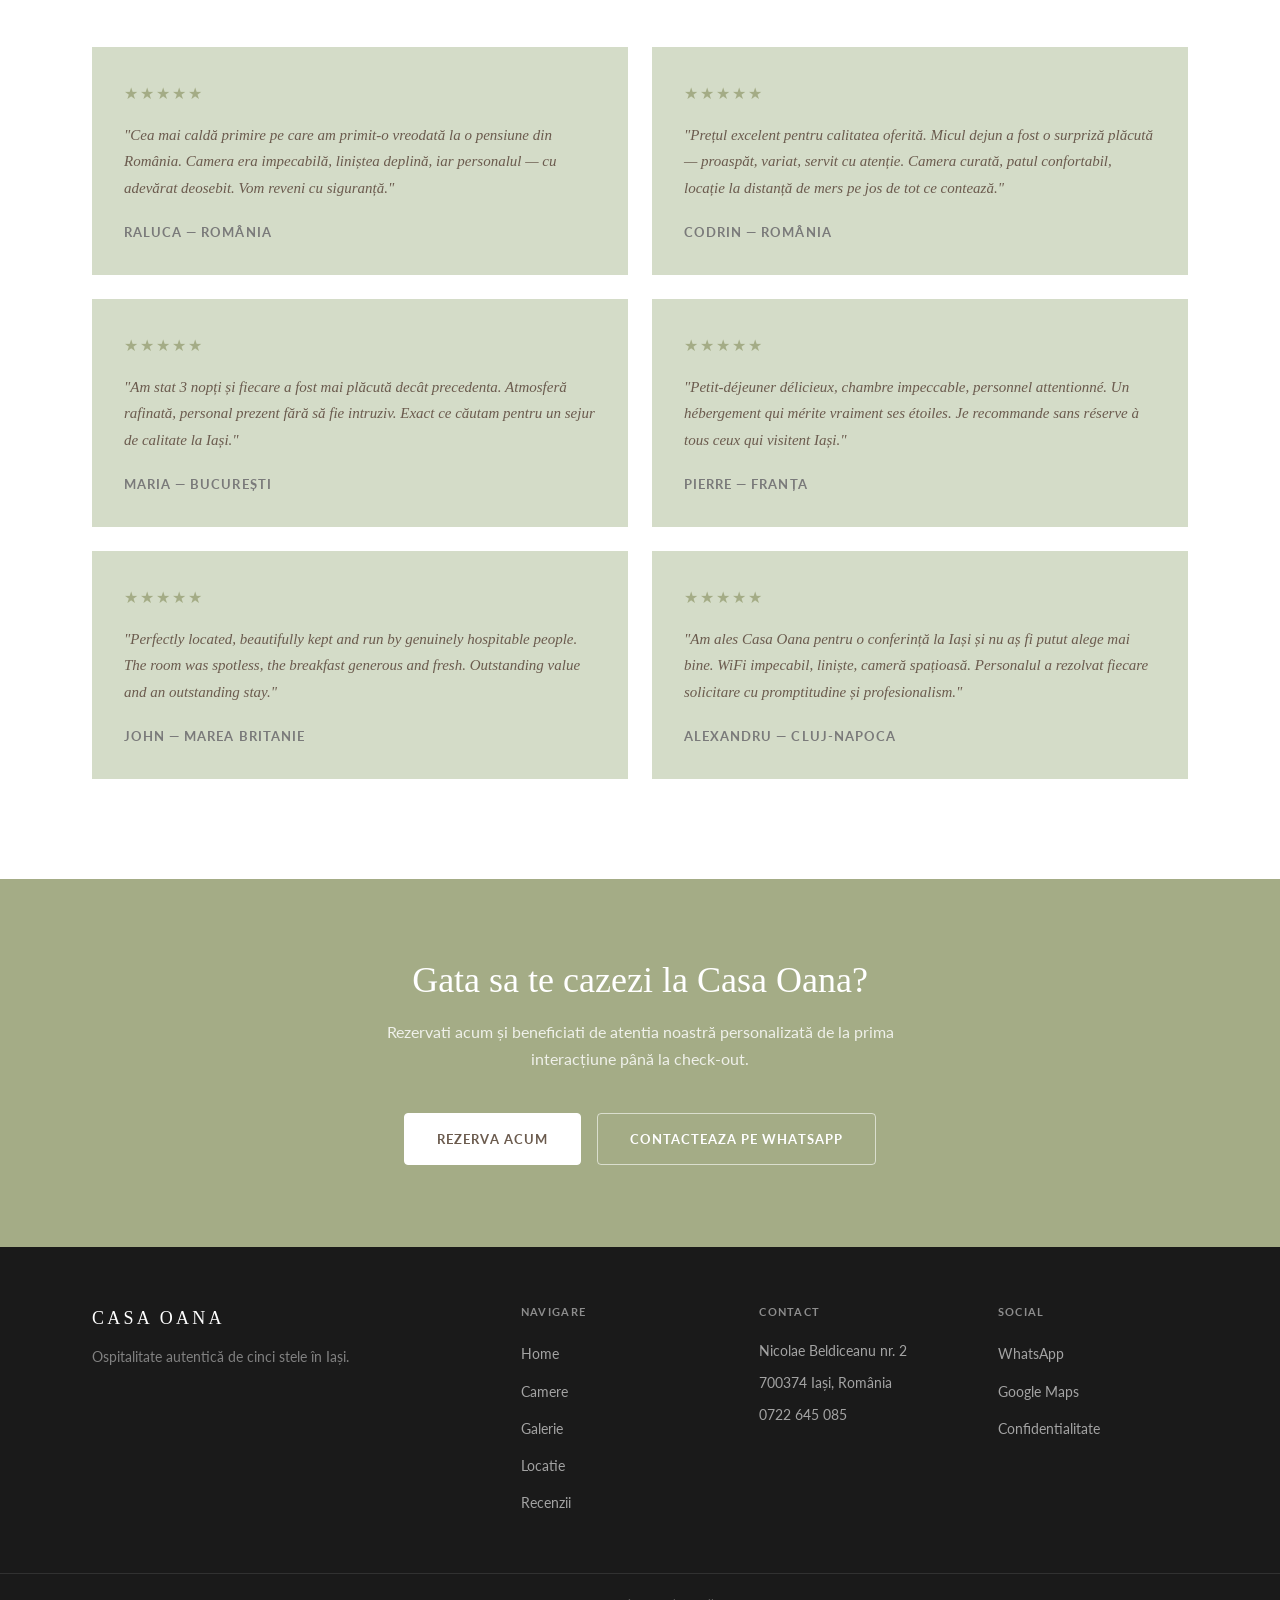
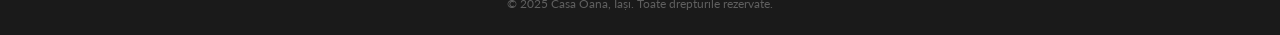
==== commit dd0b431b: "Add separate booking page (rezervare.html) Two-column layout: form on the left, sticky summary panel" ====
--- a/index.html
+++ b/index.html
@@ -63,9 +63,9 @@
             <a href="#contact"    class="nav-link">Contact</a>
         </nav>
 
-        <button class="btn btn-header" onclick="openModal()" aria-label="Deschide formular de contact">
-            Contacteaza
-        </button>
+        <a href="rezervare.html" class="btn btn-header" aria-label="Rezerva o camera">
+            Rezerva
+        </a>
     </div>
 </header>
 
@@ -84,7 +84,7 @@
                 La un kilometru de centrul orașului, departe de agitație, aproape de tot.
             </p>
             <div class="hero-actions">
-                <button class="btn btn-primary" onclick="openModal()">Rezerva acum</button>
+                <a href="rezervare.html" class="btn btn-primary">Rezerva acum</a>
                 <a href="#camere" class="btn btn-ghost">Descopera camerele</a>
             </div>
             <div class="hero-rating">
@@ -175,9 +175,9 @@
                     </ul>
                     <div class="room-footer">
                         <span class="room-price">Solicita oferta</span>
-                        <button class="btn btn-outline" onclick="openModal('Cameră Dublă Clasică')">
+                        <a href="rezervare.html?camera=Camer%C4%83+Dubl%C4%83+Clasic%C4%83" class="btn btn-outline">
                             Rezerva aceasta camera
-                        </button>
+                        </a>
                     </div>
                 </div>
             </article>
@@ -208,9 +208,9 @@
                     </ul>
                     <div class="room-footer">
                         <span class="room-price">Solicita oferta</span>
-                        <button class="btn btn-outline" onclick="openModal('Cameră Dublă Deluxe')">
+                        <a href="rezervare.html?camera=Camer%C4%83+Dubl%C4%83+Deluxe" class="btn btn-outline">
                             Rezerva aceasta camera
-                        </button>
+                        </a>
                     </div>
                 </div>
             </article>
@@ -241,9 +241,9 @@
                     </ul>
                     <div class="room-footer">
                         <span class="room-price">Solicita oferta</span>
-                        <button class="btn btn-outline" onclick="openModal('Cameră Familială')">
+                        <a href="rezervare.html?camera=Camer%C4%83+Familial%C4%83" class="btn btn-outline">
                             Rezerva aceasta camera
-                        </button>
+                        </a>
                     </div>
                 </div>
             </article>
@@ -274,9 +274,9 @@
                     </ul>
                     <div class="room-footer">
                         <span class="room-price">Solicita oferta</span>
-                        <button class="btn btn-outline" onclick="openModal('Suite Premium')">
+                        <a href="rezervare.html?camera=Suite+Premium" class="btn btn-outline">
                             Rezerva aceasta camera
-                        </button>
+                        </a>
                     </div>
                 </div>
             </article>
@@ -543,7 +543,7 @@
             de la prima interacțiune până la check-out.
         </p>
         <div class="cta-actions">
-            <button class="btn btn-cta-white" onclick="openModal()">Rezerva acum</button>
+            <a href="rezervare.html" class="btn btn-cta-white">Rezerva acum</a>
             <a href="https://wa.me/40722645085" class="btn btn-cta-outline"
                target="_blank" rel="noopener noreferrer">
                 Contacteaza pe WhatsApp
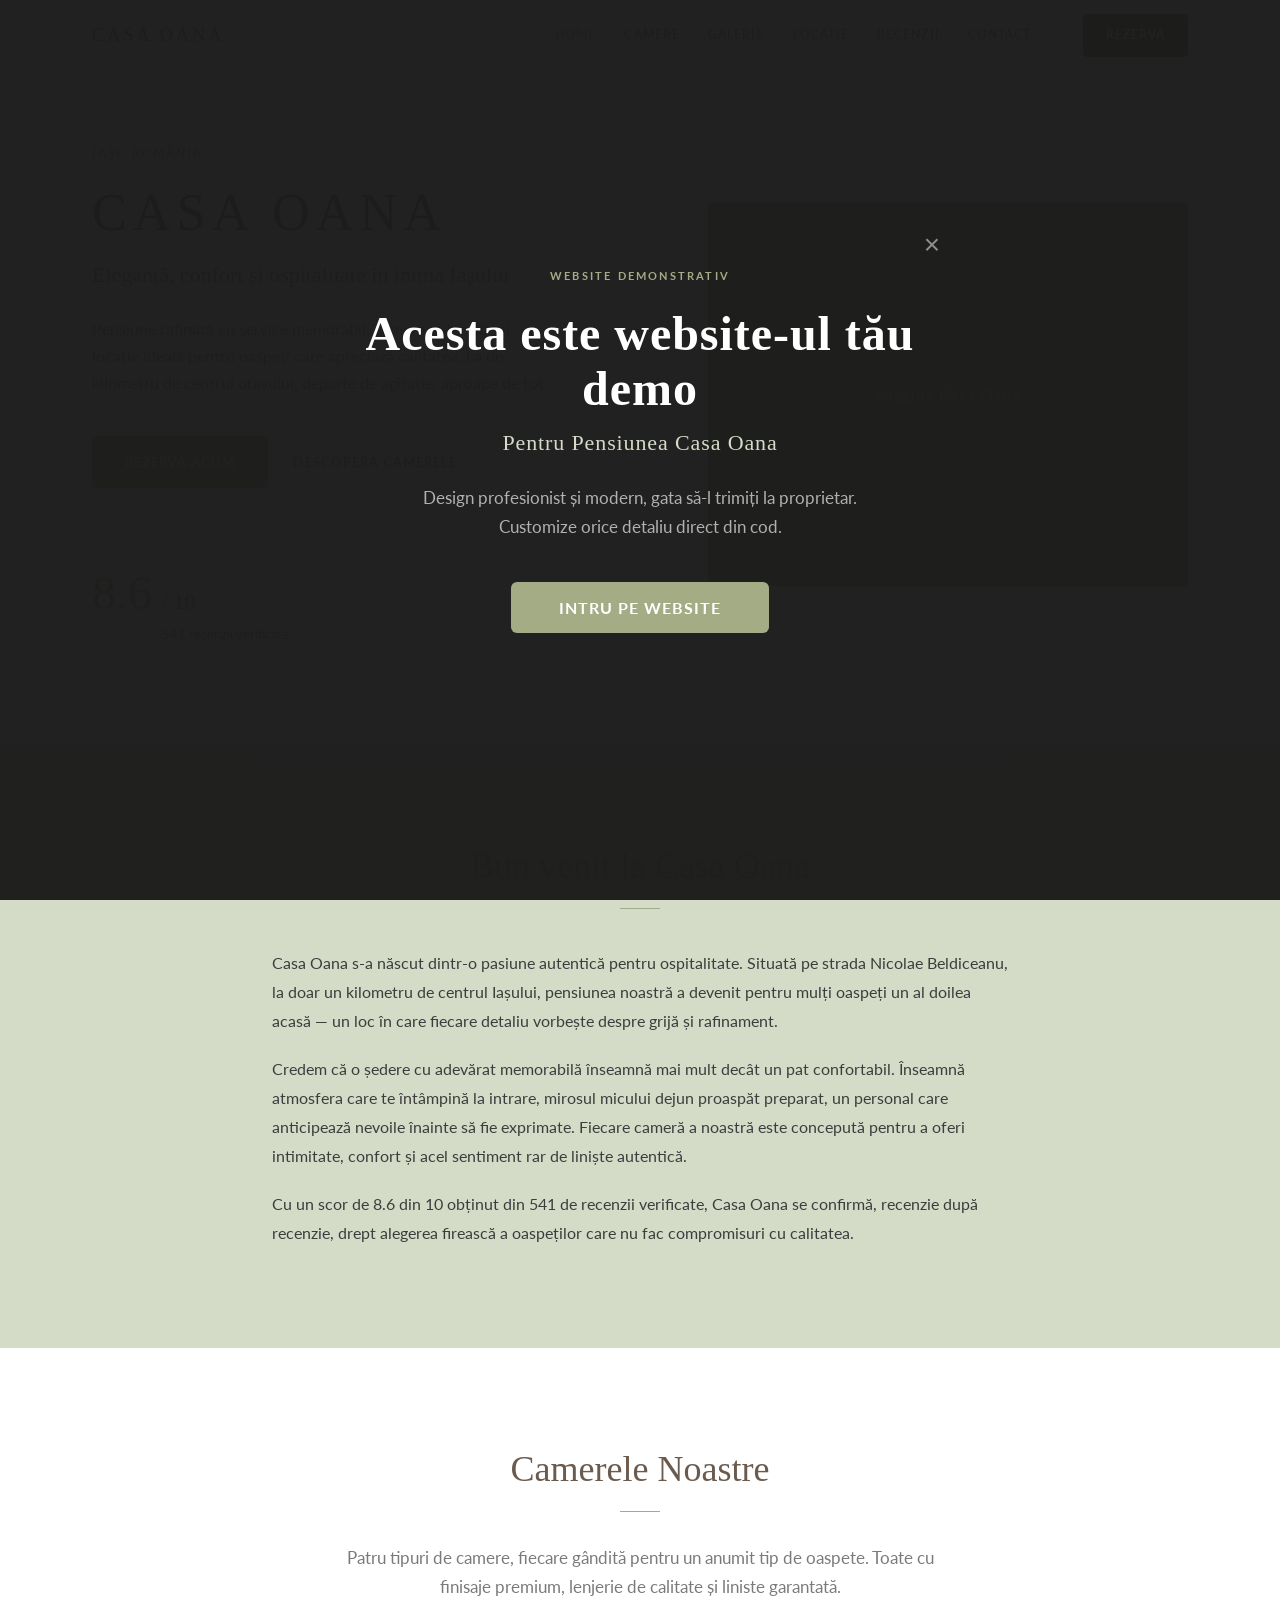
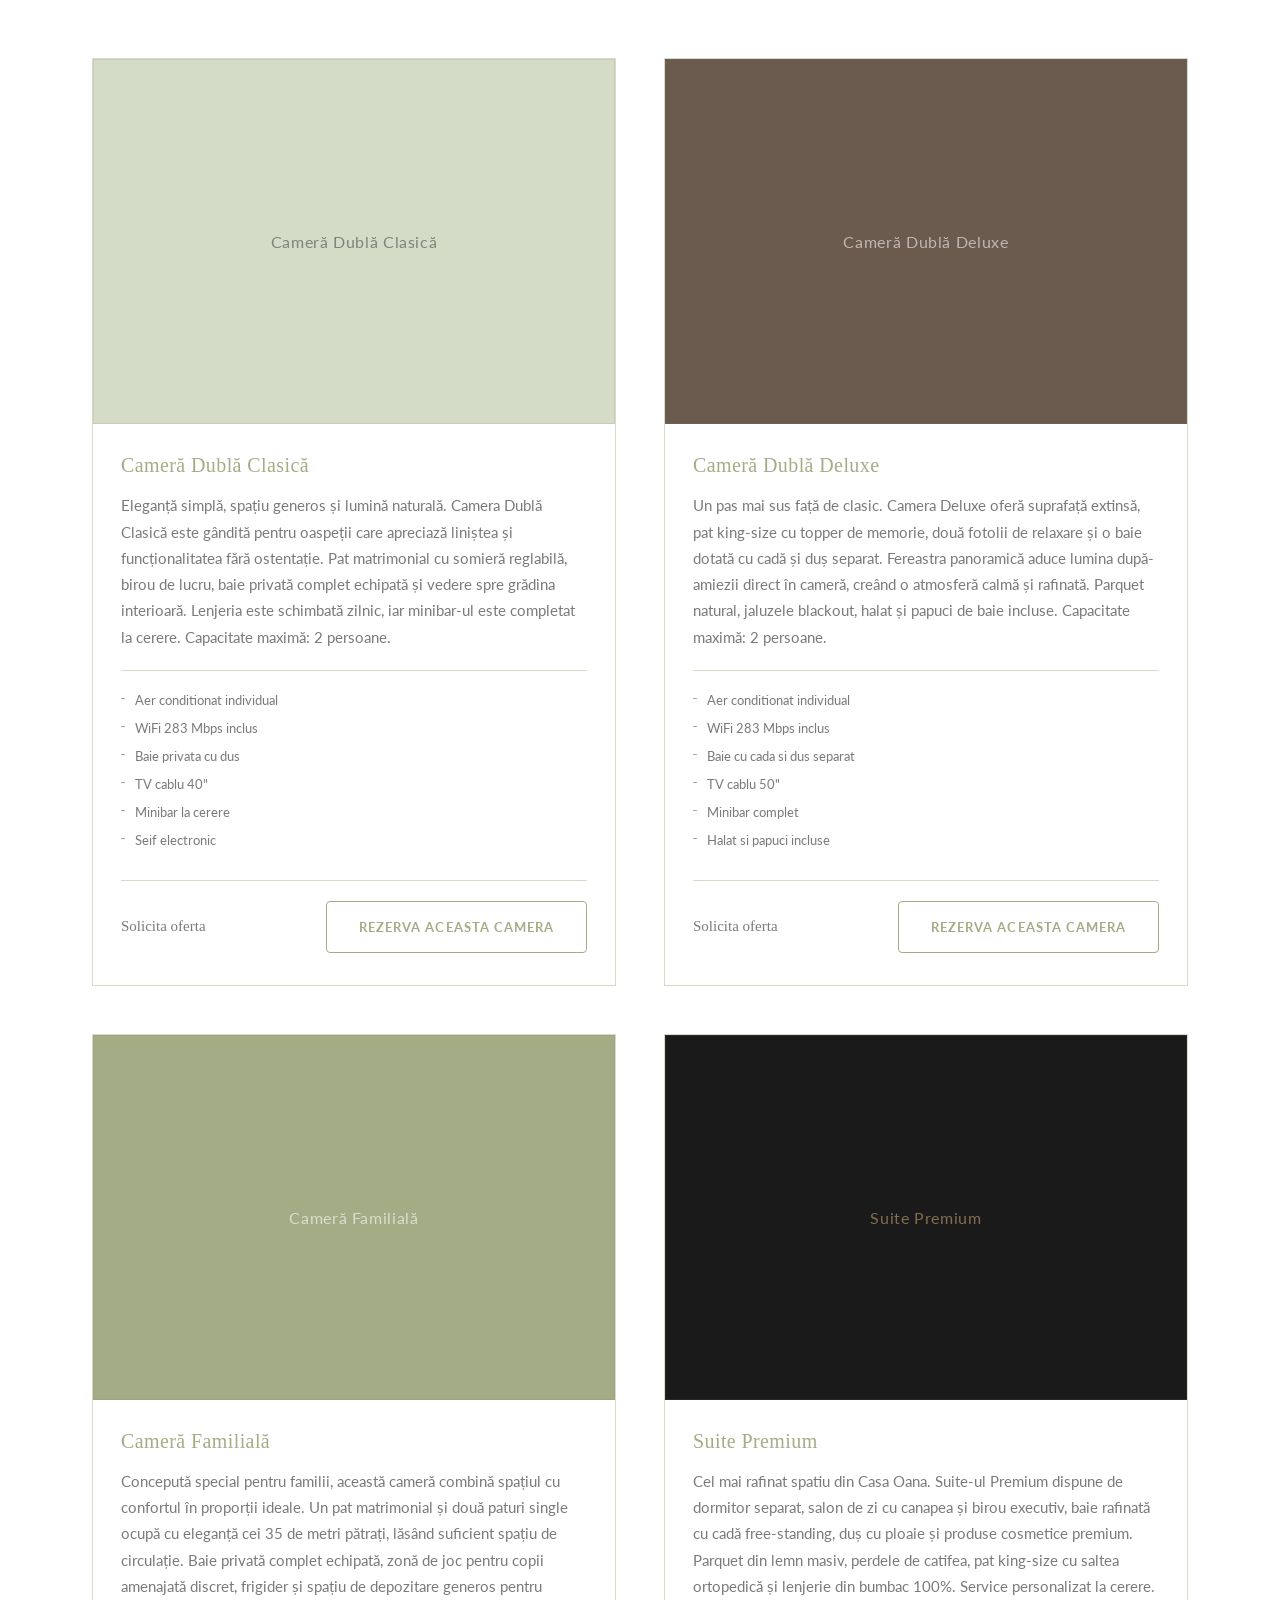
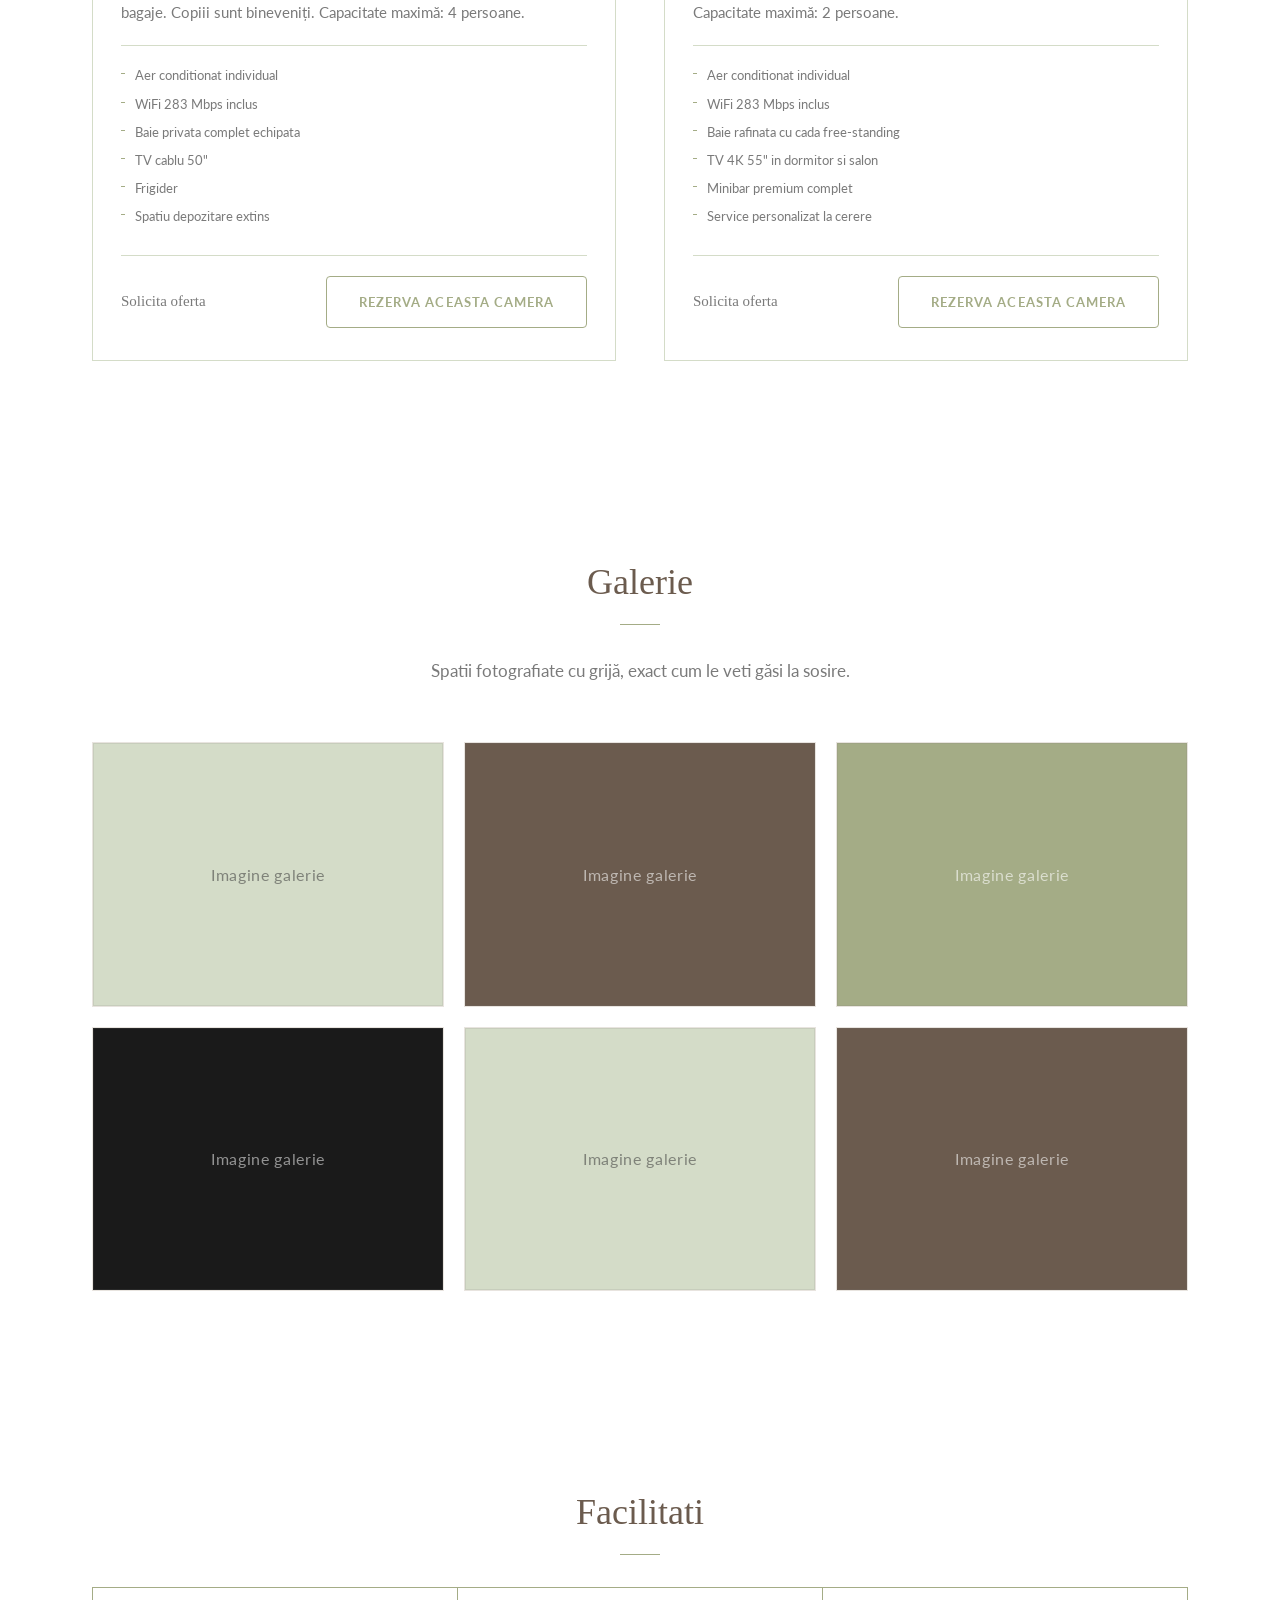
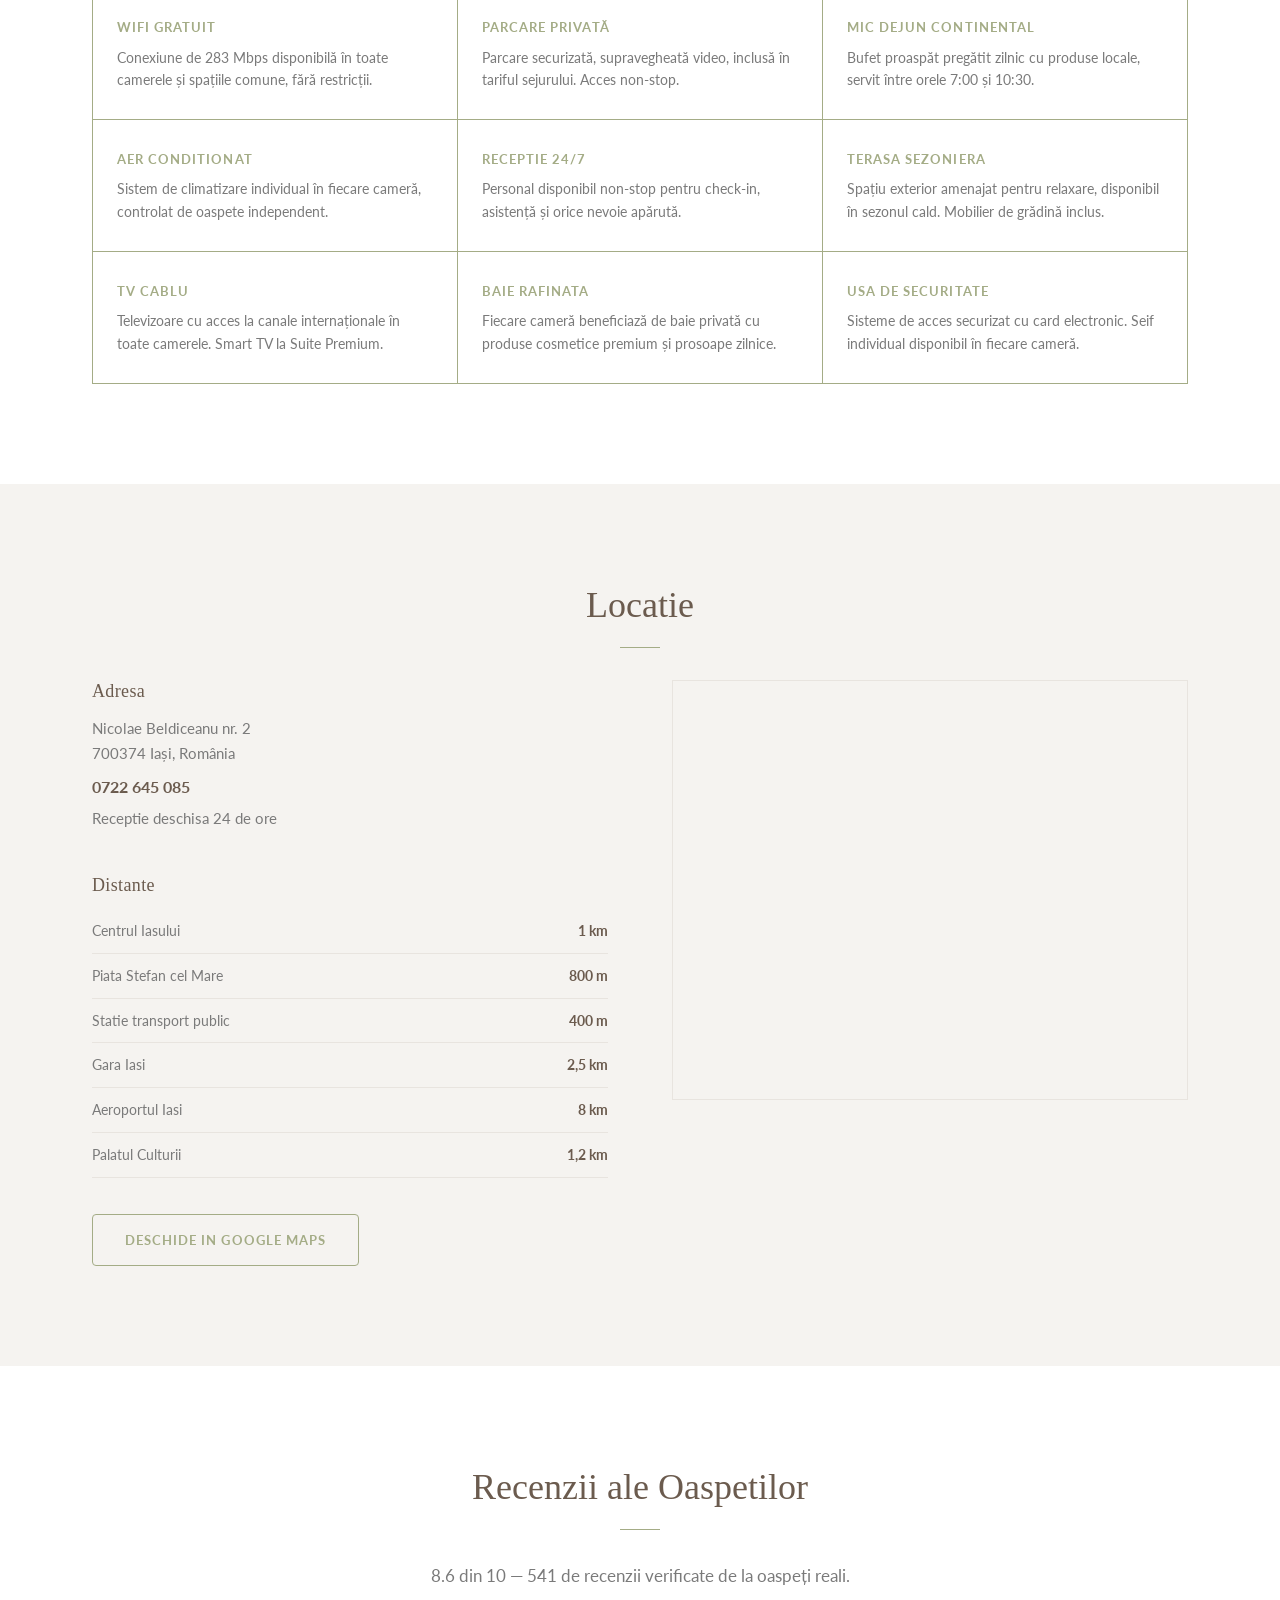
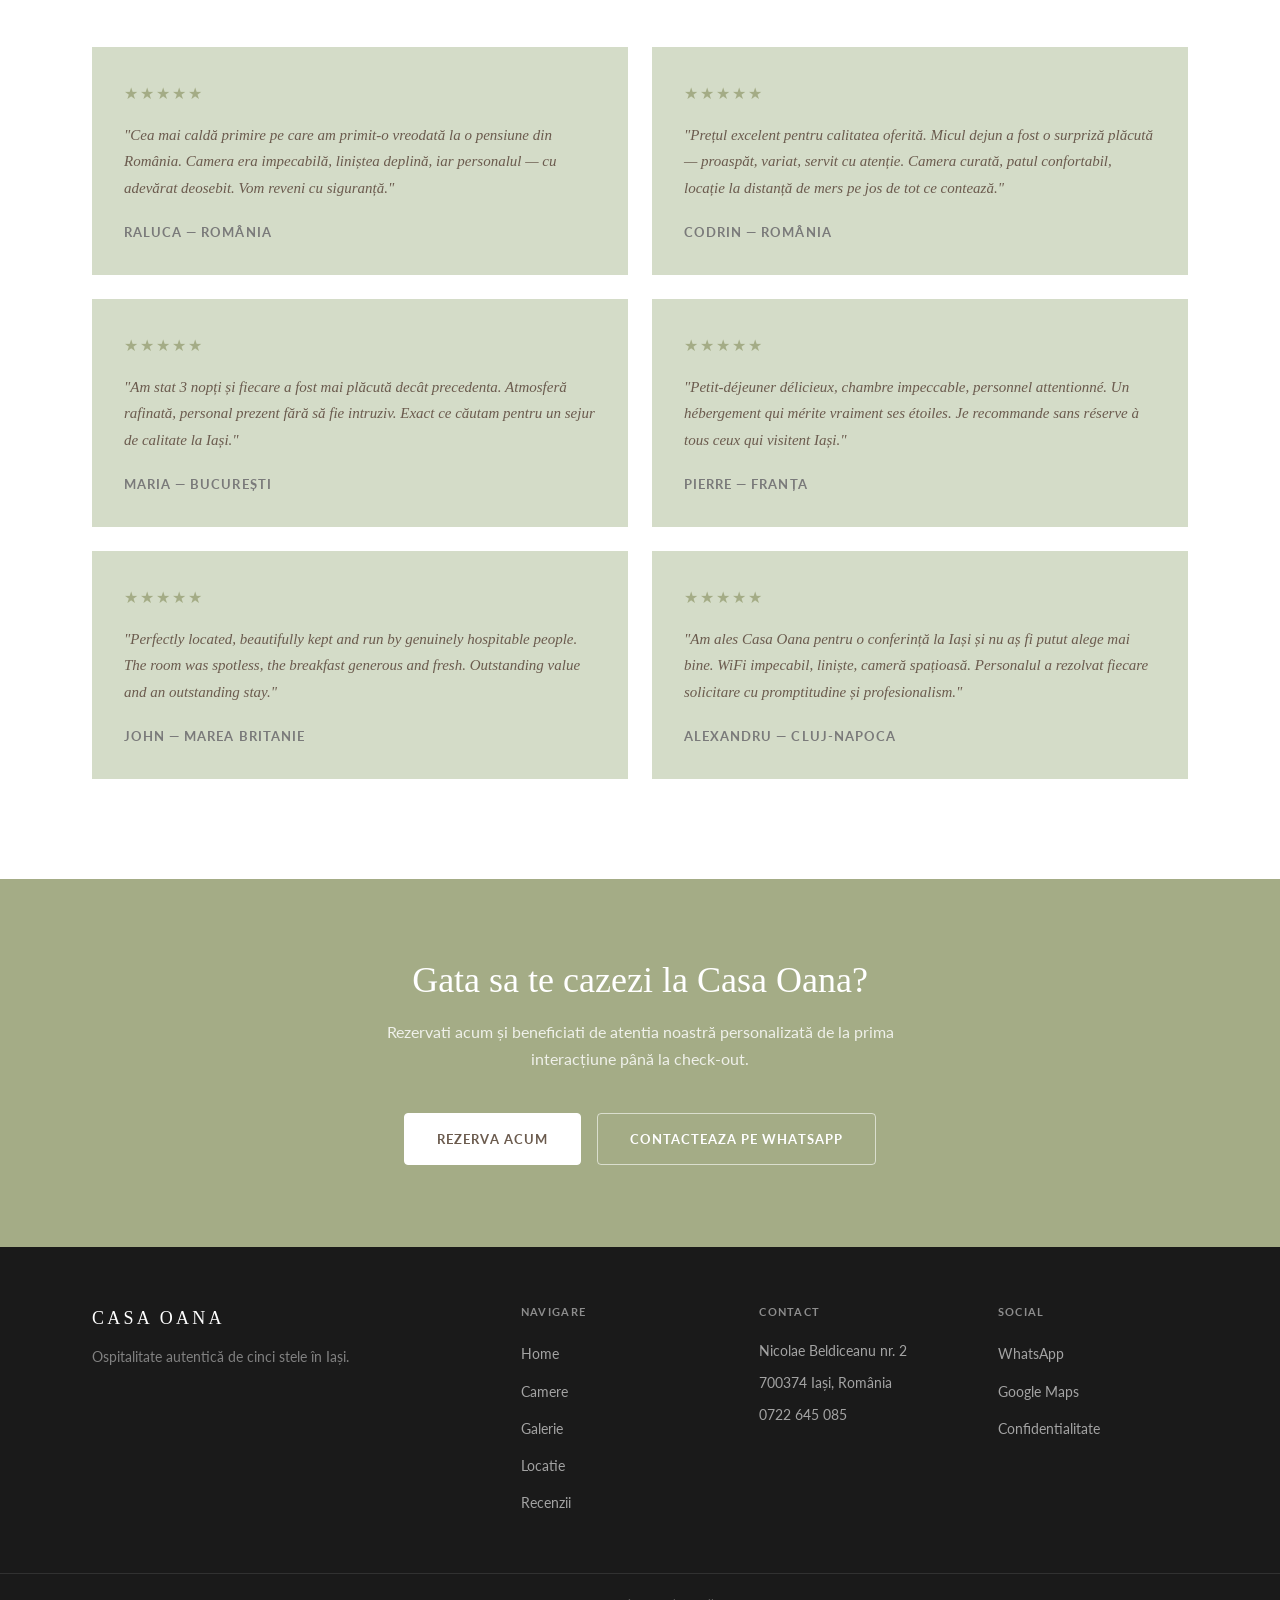
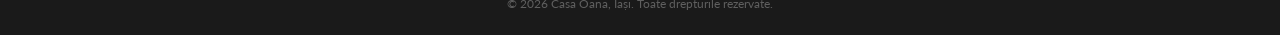
==== commit e9a14a09: "Add demo banner, fix font rendering, update copyright to 2026 - Demo banner: fullscreen overlay on f" ====
--- a/index.html
+++ b/index.html
@@ -602,7 +602,7 @@
 
     <div class="footer-bottom">
         <div class="container">
-            <p>&copy; 2025 Casa Oana, Iași. Toate drepturile rezervate.</p>
+            <p>&copy; 2026 Casa Oana, Iași. Toate drepturile rezervate.</p>
         </div>
     </div>
 </footer>
@@ -723,6 +723,23 @@
     </div>
 </div>
 
+<!-- ================================================
+     DEMO BANNER
+     ================================================ -->
+<div id="demo-banner" class="demo-banner" aria-modal="true" role="dialog" aria-labelledby="demo-heading">
+    <div class="demo-banner-content">
+        <button class="demo-close" id="demo-close-btn" aria-label="Inchide">&times;</button>
+        <p class="demo-label">Website demonstrativ</p>
+        <h1 class="demo-heading" id="demo-heading">Acesta este website-ul tău demo</h1>
+        <h2 class="demo-sub">Pentru Pensiunea Casa Oana</h2>
+        <p class="demo-desc">
+            Design profesionist și modern, gata să-l trimiți la proprietar.<br>
+            Customize orice detaliu direct din cod.
+        </p>
+        <button id="demo-enter-btn" class="demo-button">Intru pe website</button>
+    </div>
+</div>
+
 <script src="script.js"></script>
 </body>
 </html>
--- a/styles.css
+++ b/styles.css
@@ -40,6 +40,9 @@
     color: var(--text-dark);
     background: var(--white);
     -webkit-font-smoothing: antialiased;
+    -moz-osx-font-smoothing: grayscale;
+    text-rendering: optimizeLegibility;
+    font-feature-settings: "kern" 1;
 }
 img { max-width: 100%; height: auto; display: block; }
 a   { color: inherit; text-decoration: none; }
@@ -1082,3 +1085,124 @@
     .gallery-grid   { grid-template-columns: 1fr; }
     .footer-inner   { grid-template-columns: 1fr; }
 }
+
+/* ================================================
+   Demo Banner
+   ================================================ */
+.demo-banner {
+    position: fixed;
+    inset: 0;
+    z-index: 9999;
+    display: flex;
+    align-items: center;
+    justify-content: center;
+    padding: 24px;
+    background: rgba(26, 26, 26, 0.97);
+    animation: demoBannerIn 0.5s ease both;
+}
+
+.demo-banner.demo-hiding {
+    animation: demoBannerOut 0.4s ease both;
+}
+
+.demo-banner.demo-hidden {
+    display: none;
+}
+
+@keyframes demoBannerIn {
+    from { opacity: 0; }
+    to   { opacity: 1; }
+}
+
+@keyframes demoBannerOut {
+    from { opacity: 1; }
+    to   { opacity: 0; }
+}
+
+.demo-banner-content {
+    position: relative;
+    max-width: 600px;
+    width: 100%;
+    text-align: center;
+    padding: 0 16px;
+}
+
+.demo-close {
+    position: absolute;
+    top: -40px;
+    right: -8px;
+    background: none;
+    border: none;
+    color: rgba(255,255,255,0.5);
+    font-size: 28px;
+    line-height: 1;
+    cursor: pointer;
+    padding: 4px 8px;
+    transition: color 0.2s ease;
+}
+
+.demo-close:hover {
+    color: #fff;
+}
+
+.demo-label {
+    font-size: 11px;
+    font-weight: 700;
+    text-transform: uppercase;
+    letter-spacing: 0.2em;
+    color: var(--green);
+    margin-bottom: 20px;
+}
+
+.demo-banner h1.demo-heading {
+    font-family: Georgia, serif;
+    font-size: clamp(28px, 5vw, 48px);
+    font-weight: 700;
+    color: #ffffff;
+    letter-spacing: 0.02em;
+    line-height: 1.15;
+    margin-bottom: 14px;
+}
+
+.demo-banner h2.demo-sub {
+    font-family: Georgia, serif;
+    font-size: clamp(16px, 2.5vw, 22px);
+    font-weight: 400;
+    color: var(--green-light);
+    margin-bottom: 28px;
+    letter-spacing: 0.04em;
+}
+
+.demo-desc {
+    font-family: 'Lato', sans-serif;
+    font-size: 17px;
+    line-height: 1.7;
+    color: rgba(255,255,255,0.65);
+    margin-bottom: 40px;
+}
+
+.demo-button {
+    display: inline-block;
+    background: var(--green);
+    color: #fff;
+    font-family: 'Lato', sans-serif;
+    font-size: 16px;
+    font-weight: 700;
+    letter-spacing: 0.06em;
+    text-transform: uppercase;
+    padding: 16px 48px;
+    border: none;
+    border-radius: 6px;
+    cursor: pointer;
+    transition: background 0.25s ease, transform 0.2s ease;
+}
+
+.demo-button:hover {
+    background: var(--green-dark);
+    transform: translateY(-2px);
+}
+
+@media (max-width: 480px) {
+    .demo-banner-content { padding: 0 8px; }
+    .demo-button { padding: 14px 32px; }
+}
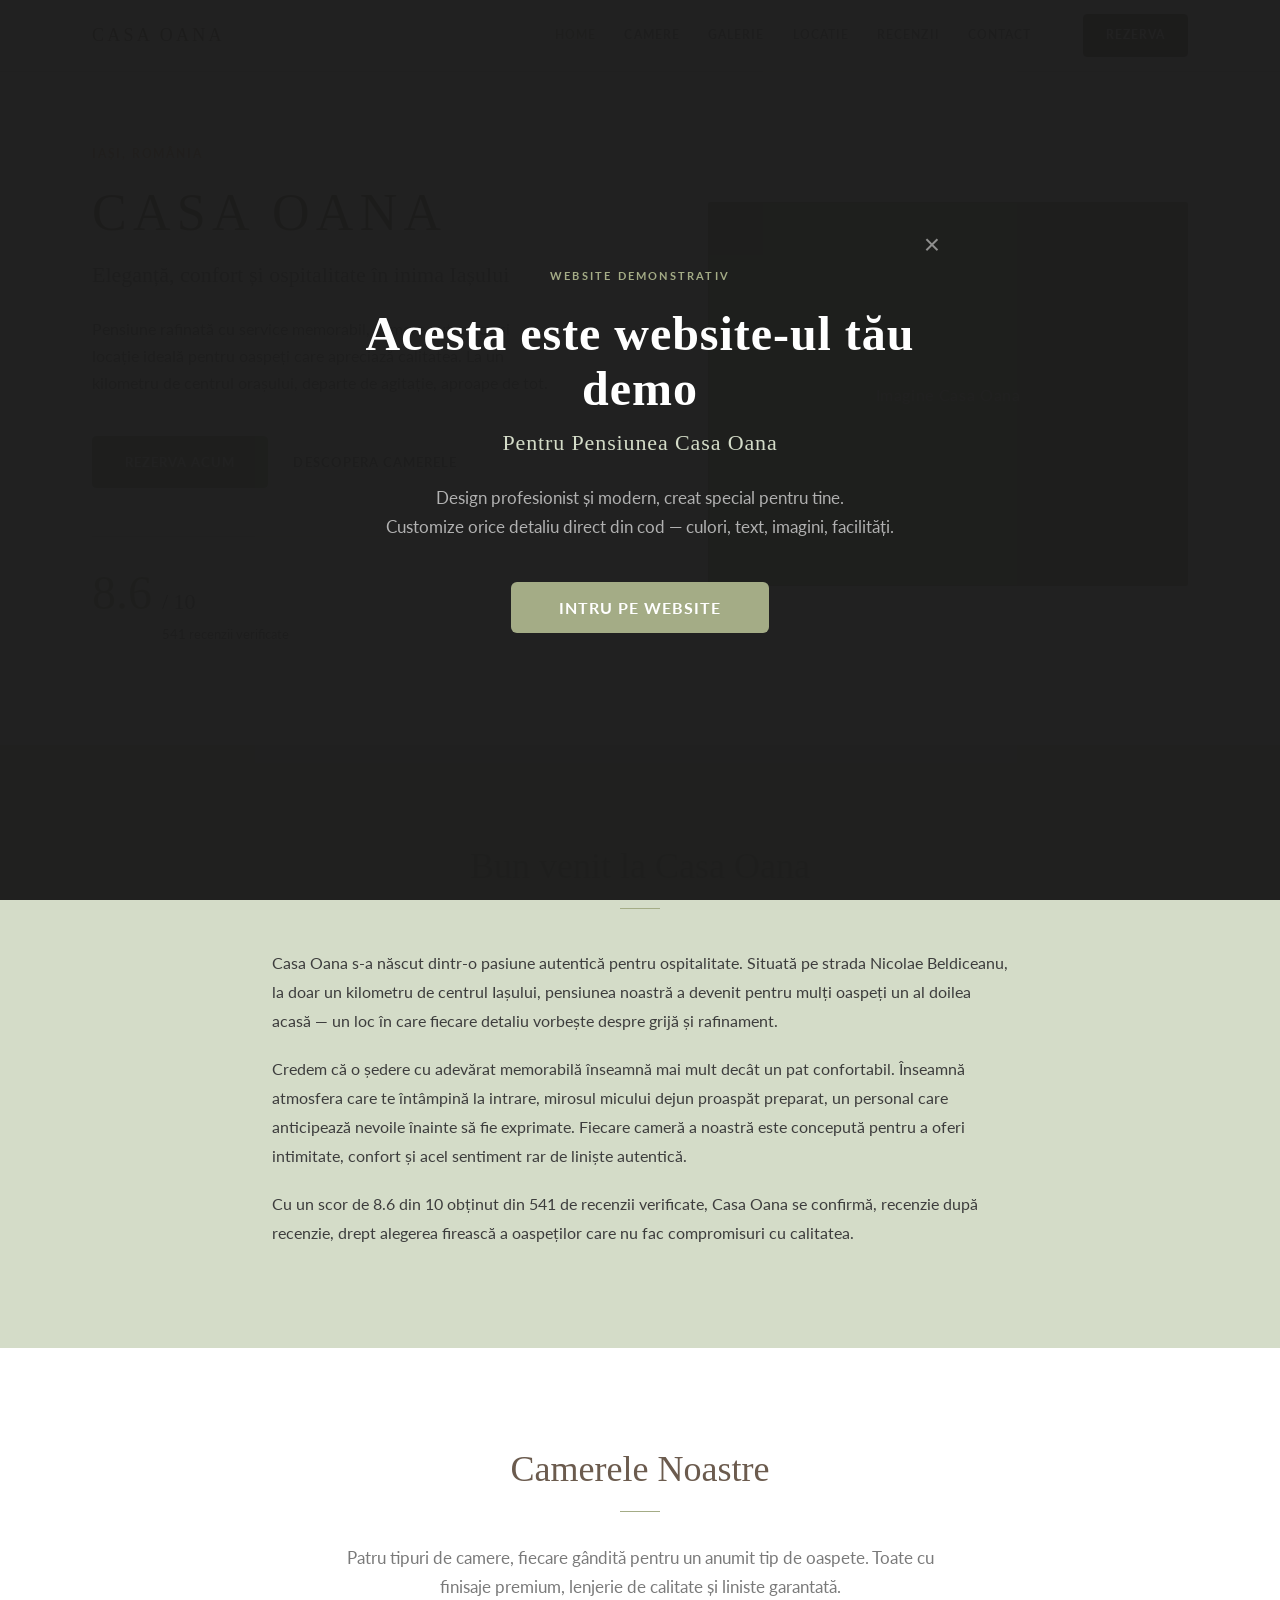
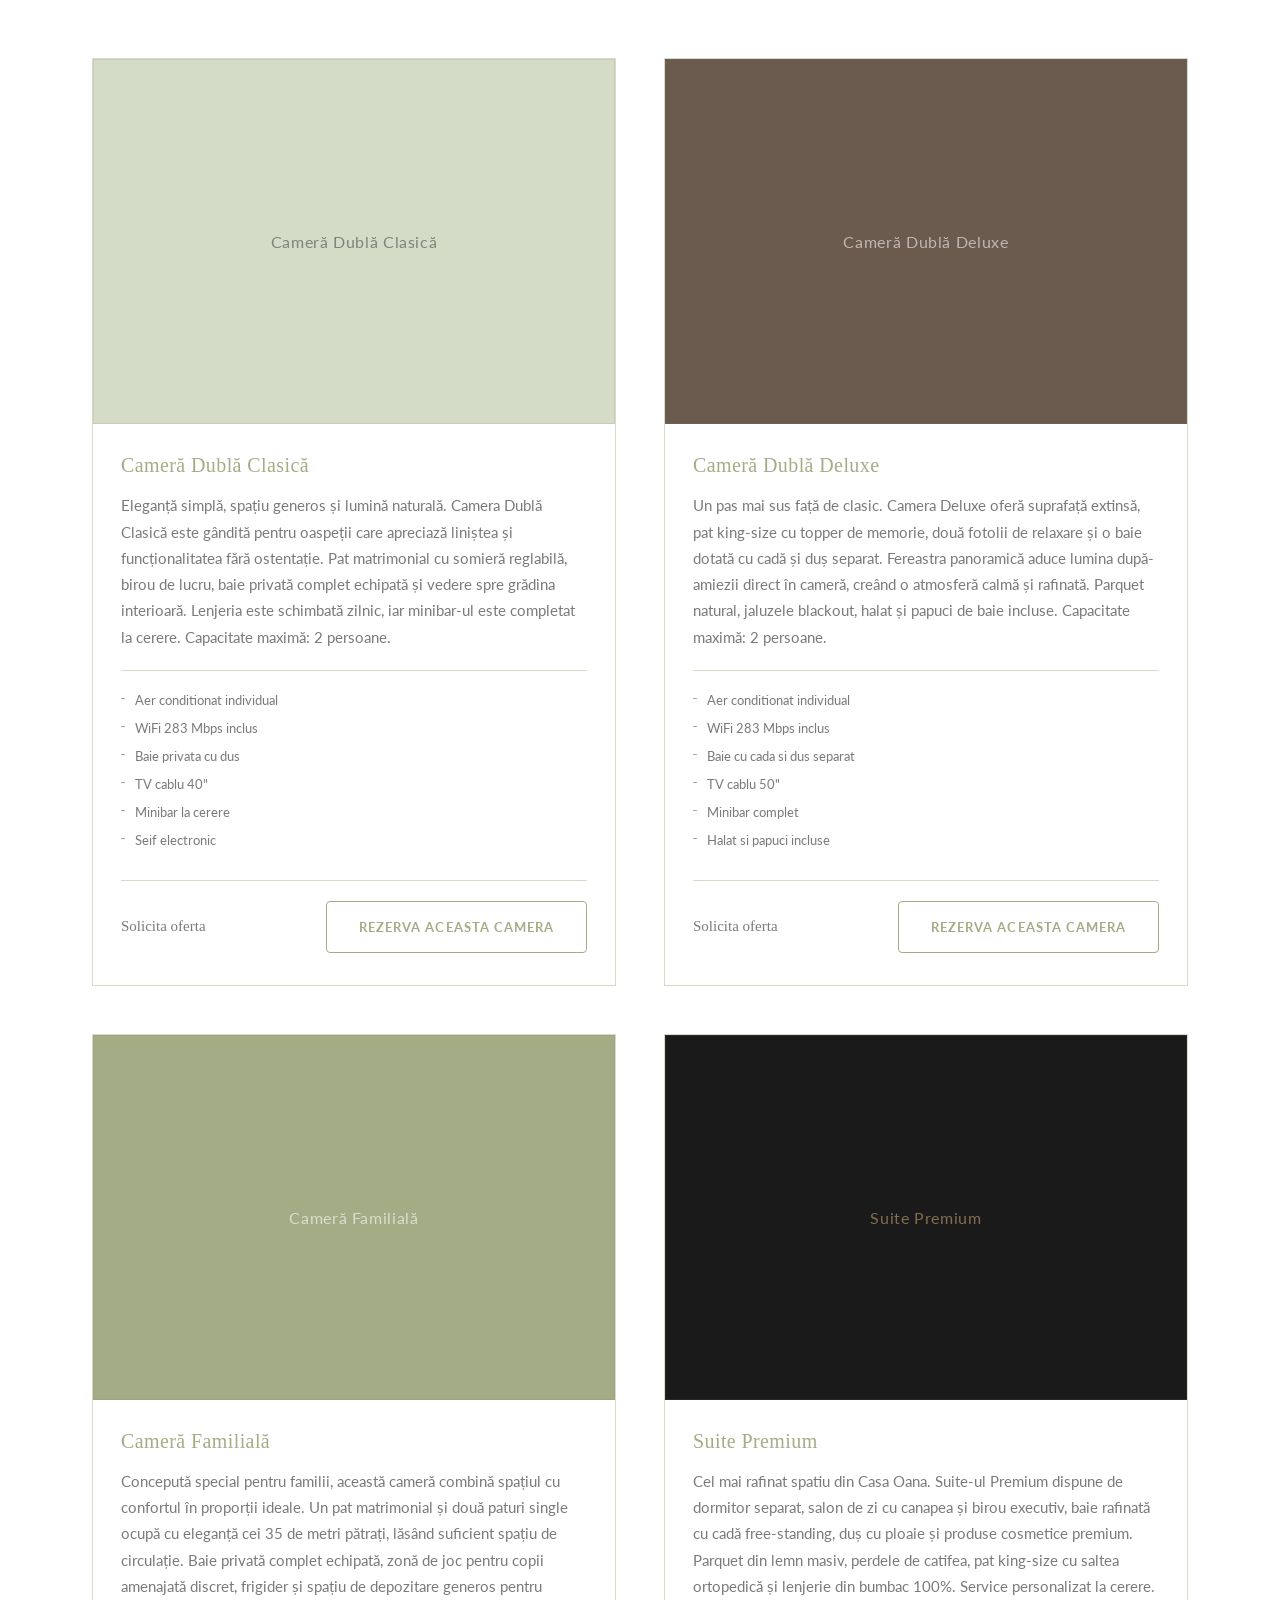
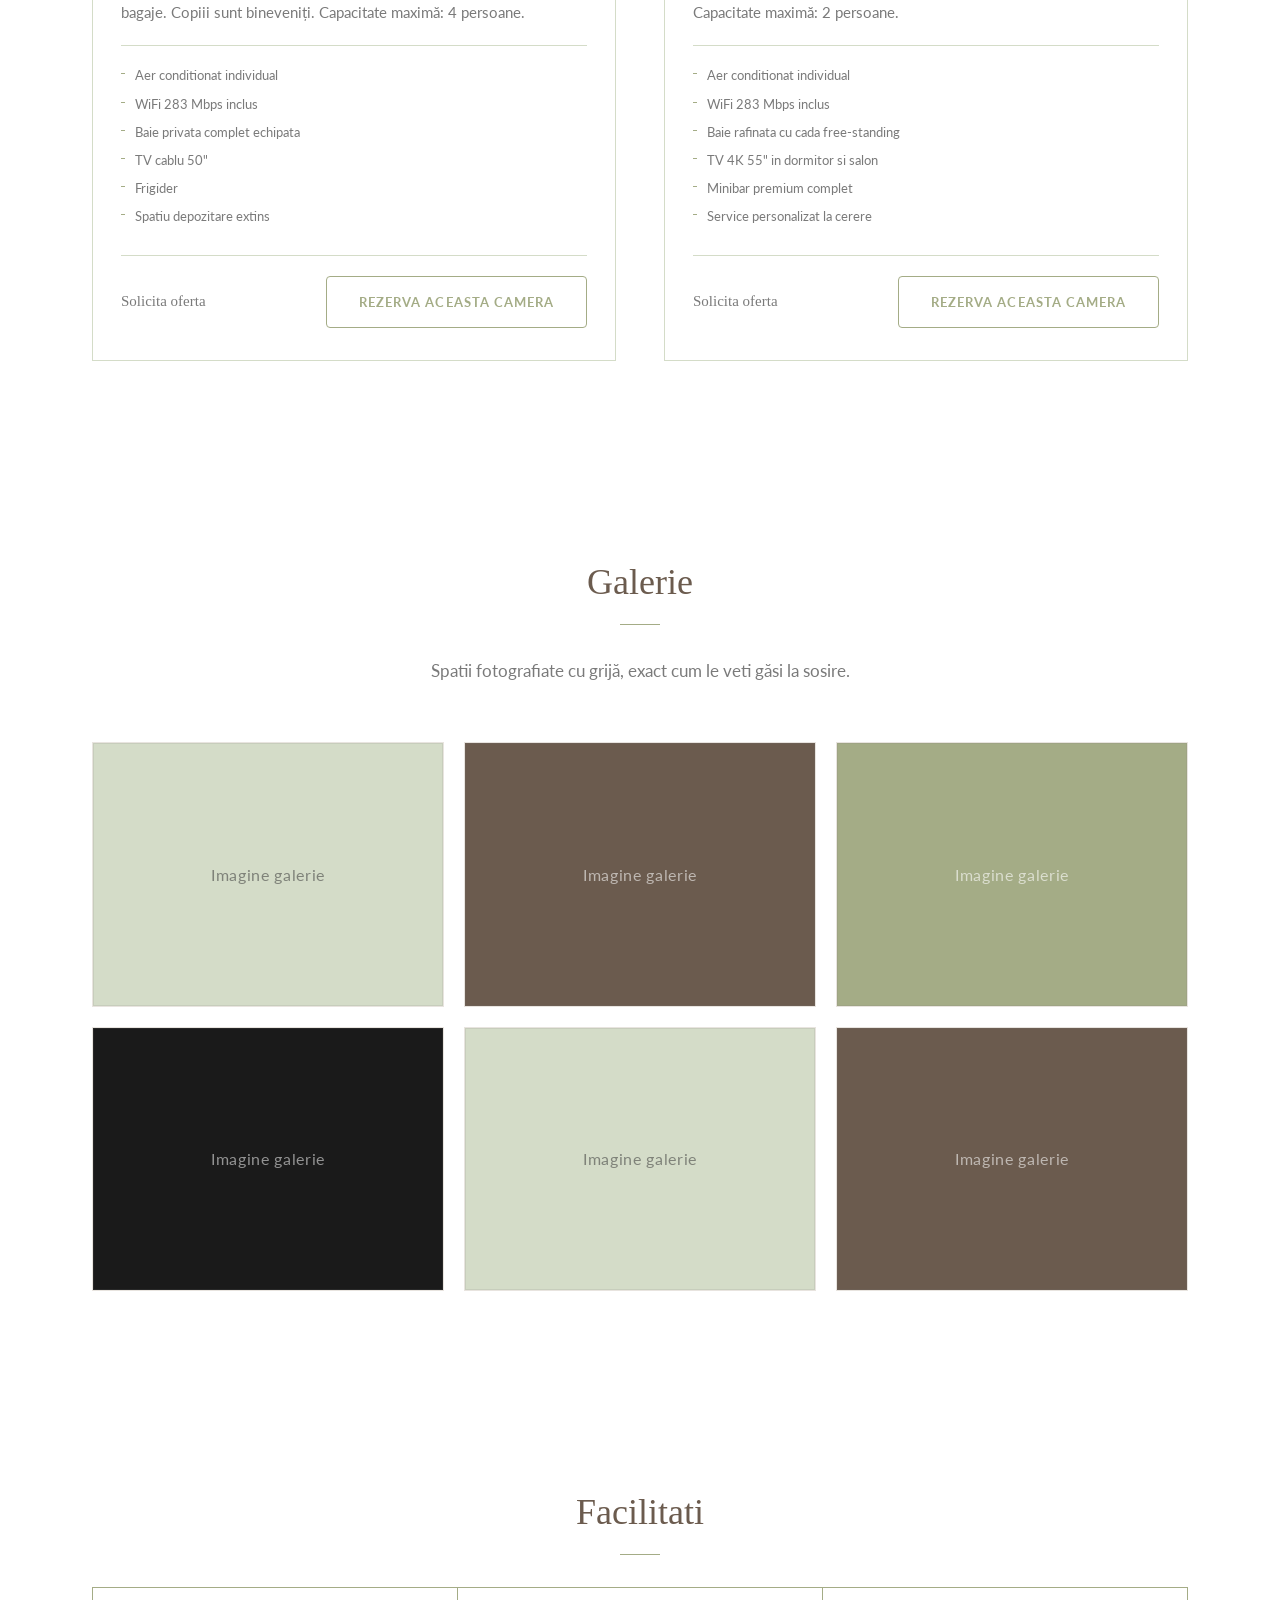
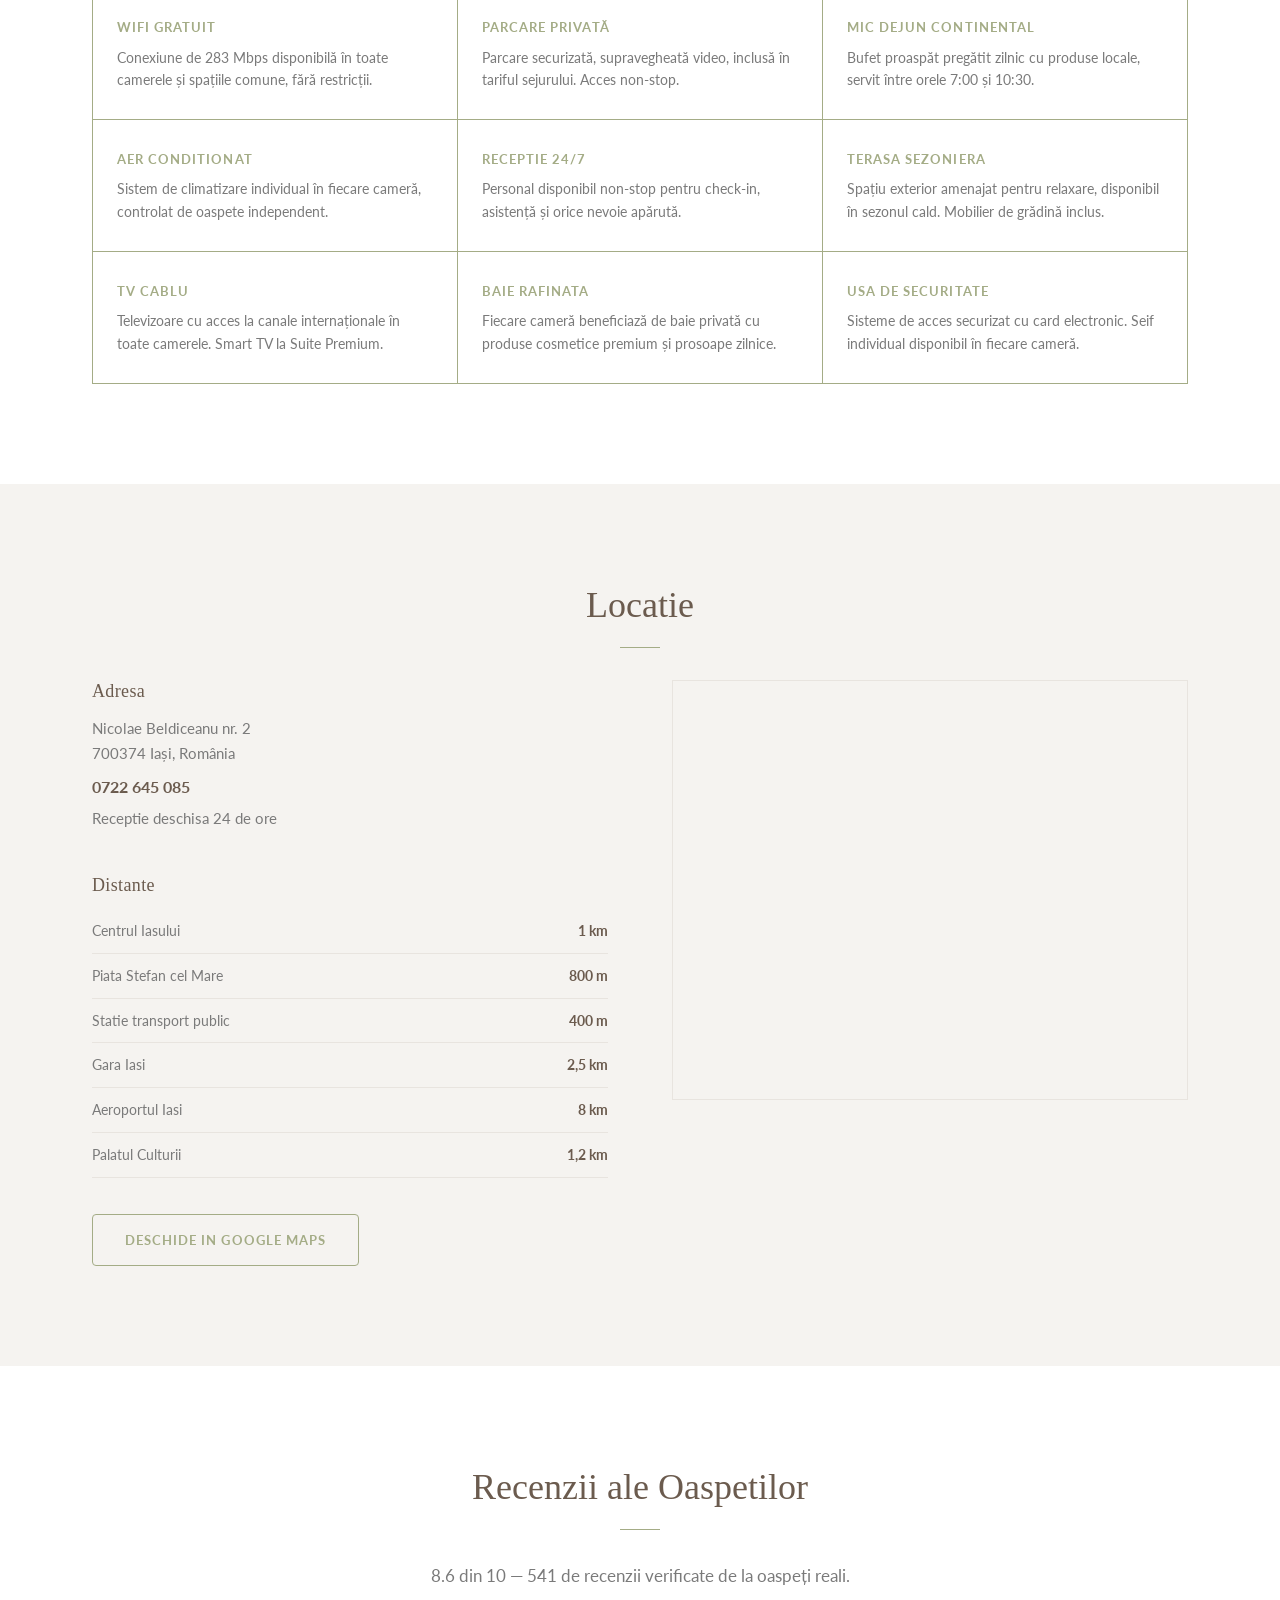
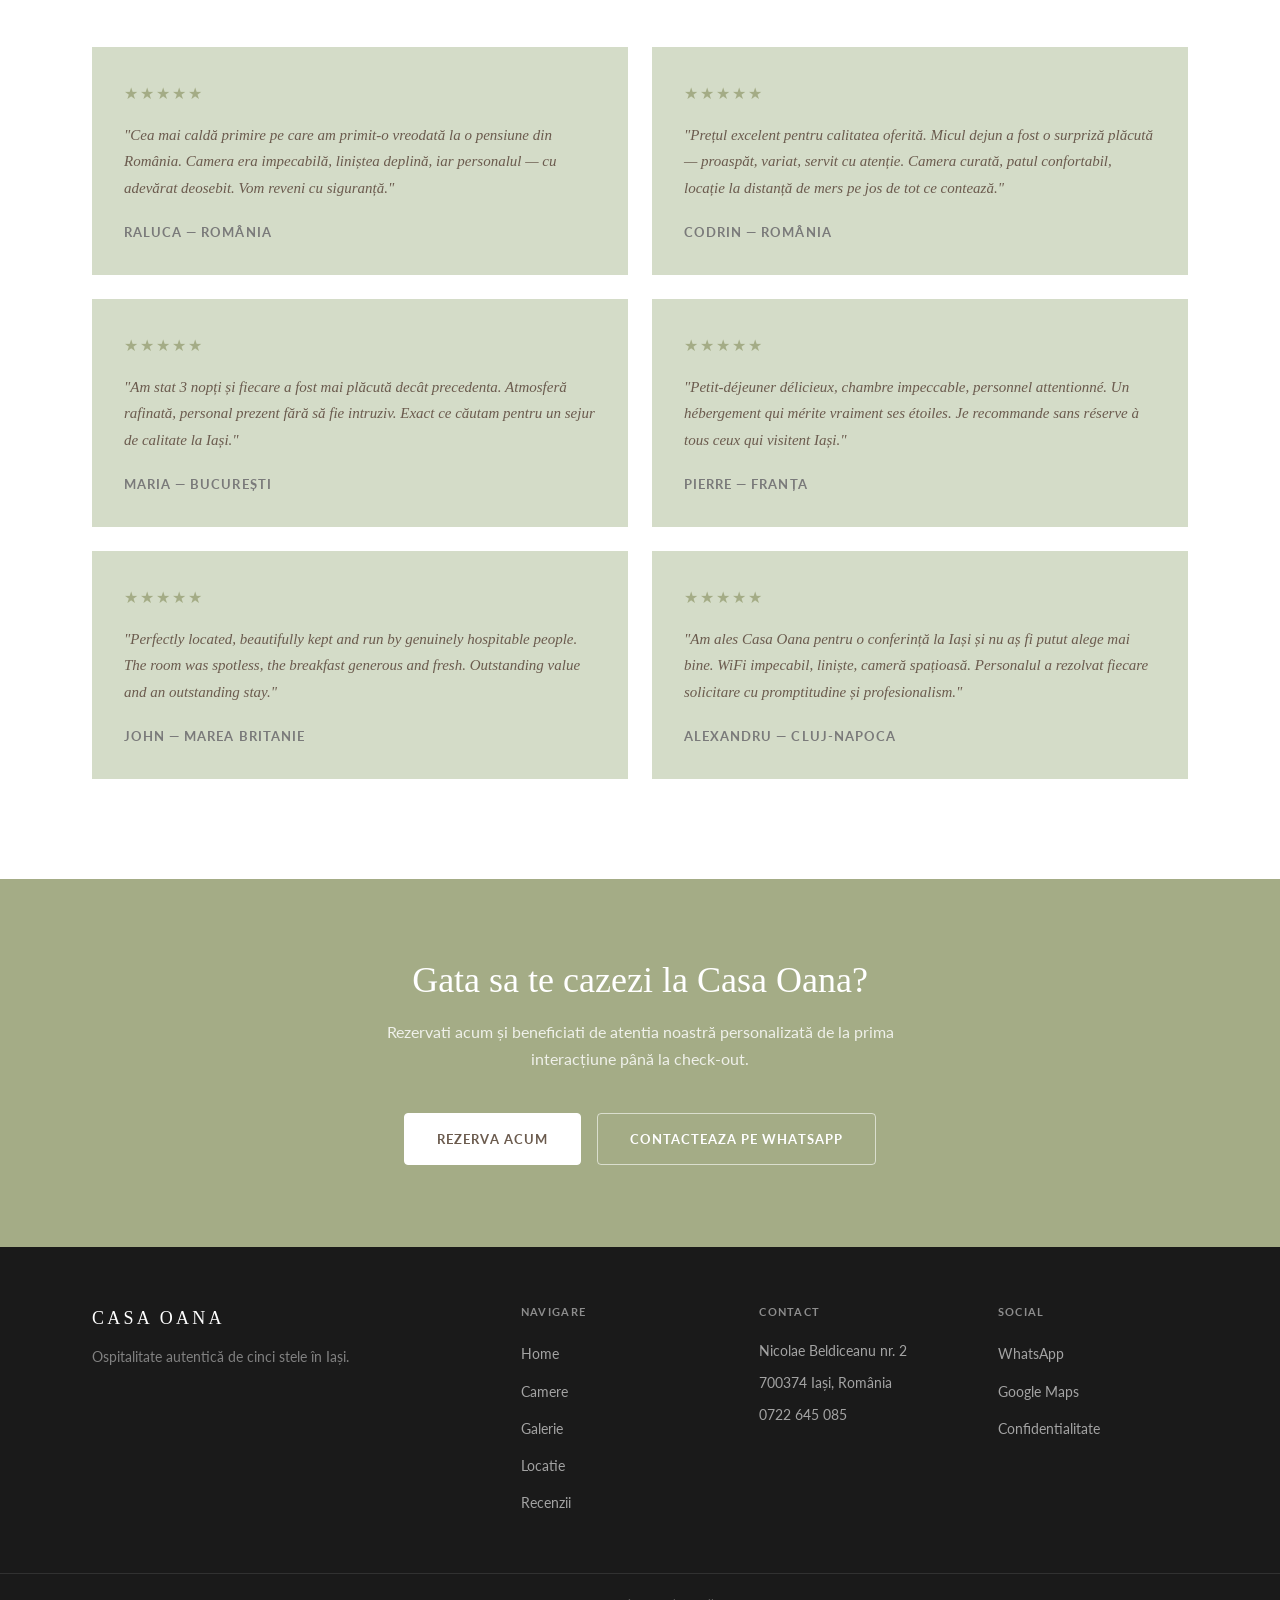
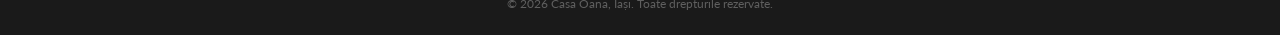
==== commit 3884e202: "Update demo banner text for owner audience Remove reference to sending to someone else. Text now spe" ====
--- a/index.html
+++ b/index.html
@@ -733,8 +733,8 @@
         <h1 class="demo-heading" id="demo-heading">Acesta este website-ul tău demo</h1>
         <h2 class="demo-sub">Pentru Pensiunea Casa Oana</h2>
         <p class="demo-desc">
-            Design profesionist și modern, gata să-l trimiți la proprietar.<br>
-            Customize orice detaliu direct din cod.
+            Design profesionist și modern, creat special pentru tine.<br>
+            Customize orice detaliu direct din cod — culori, text, imagini, facilități.
         </p>
         <button id="demo-enter-btn" class="demo-button">Intru pe website</button>
     </div>
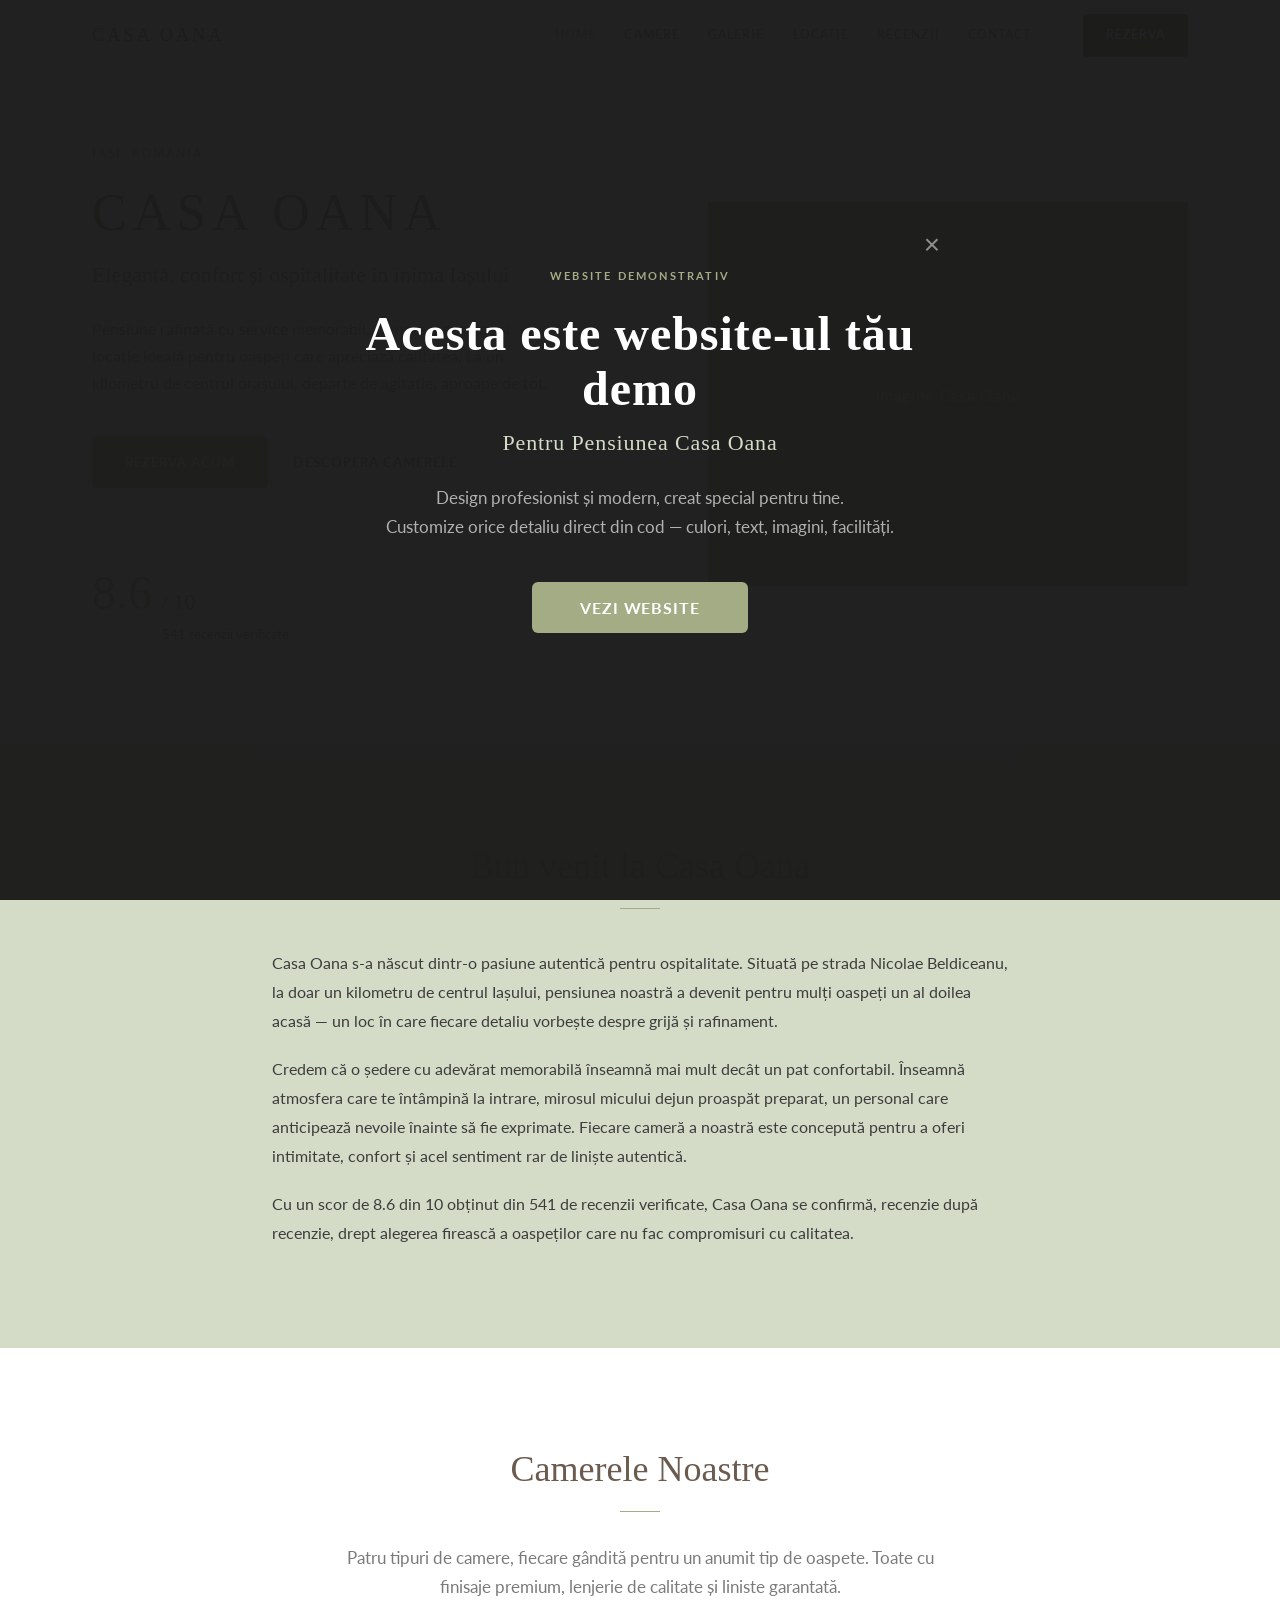
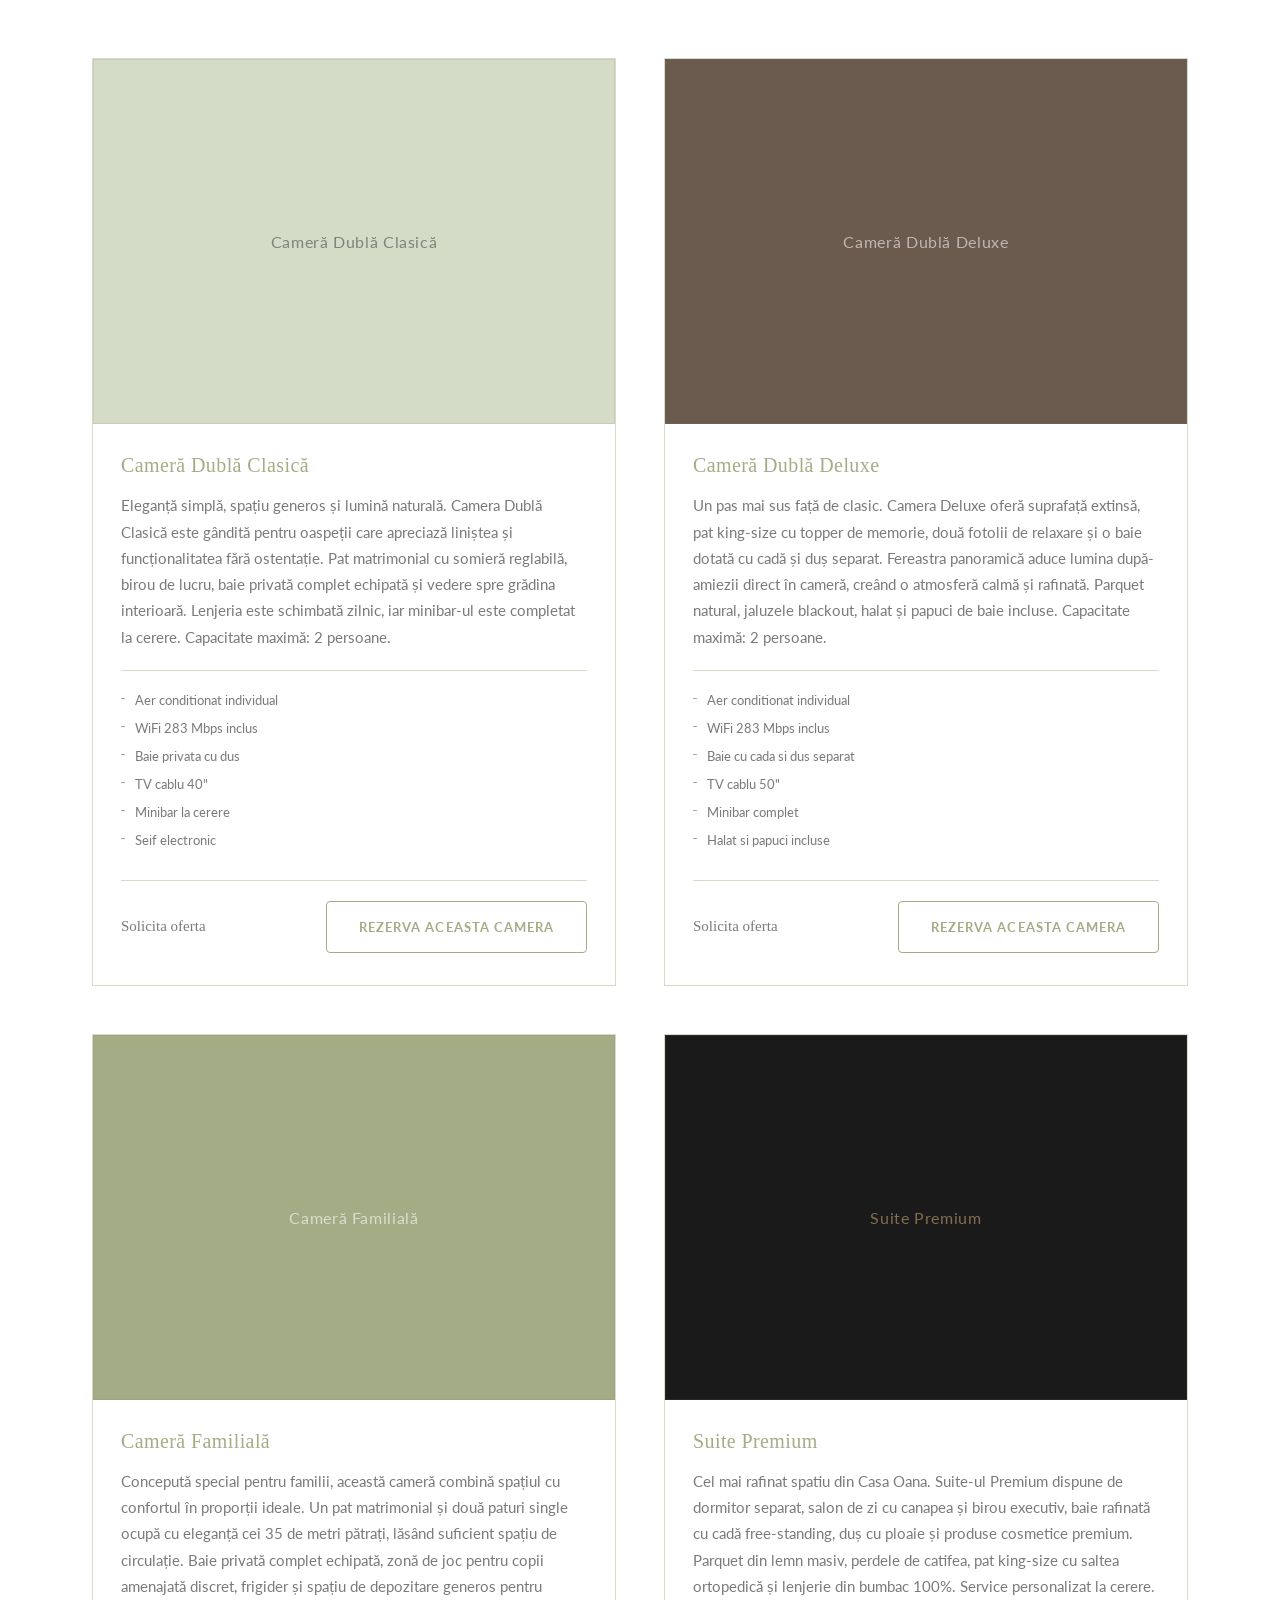
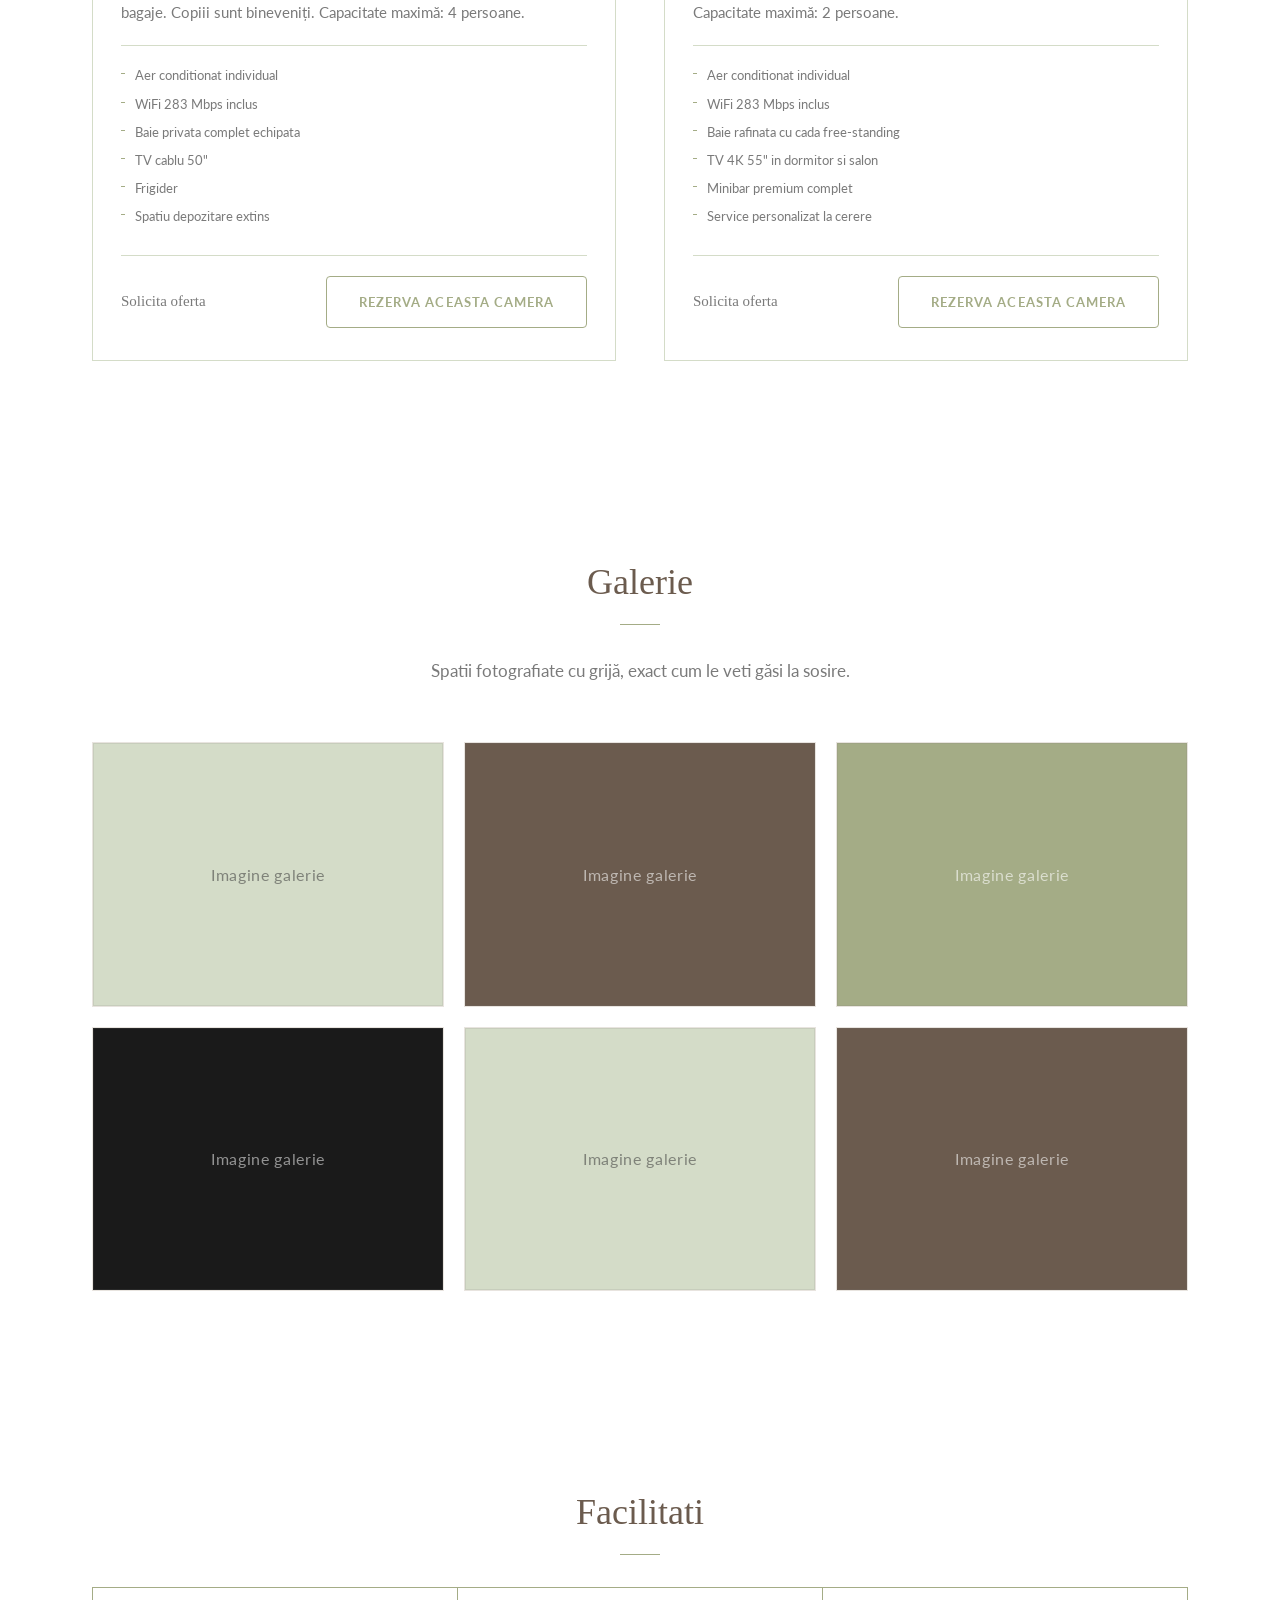
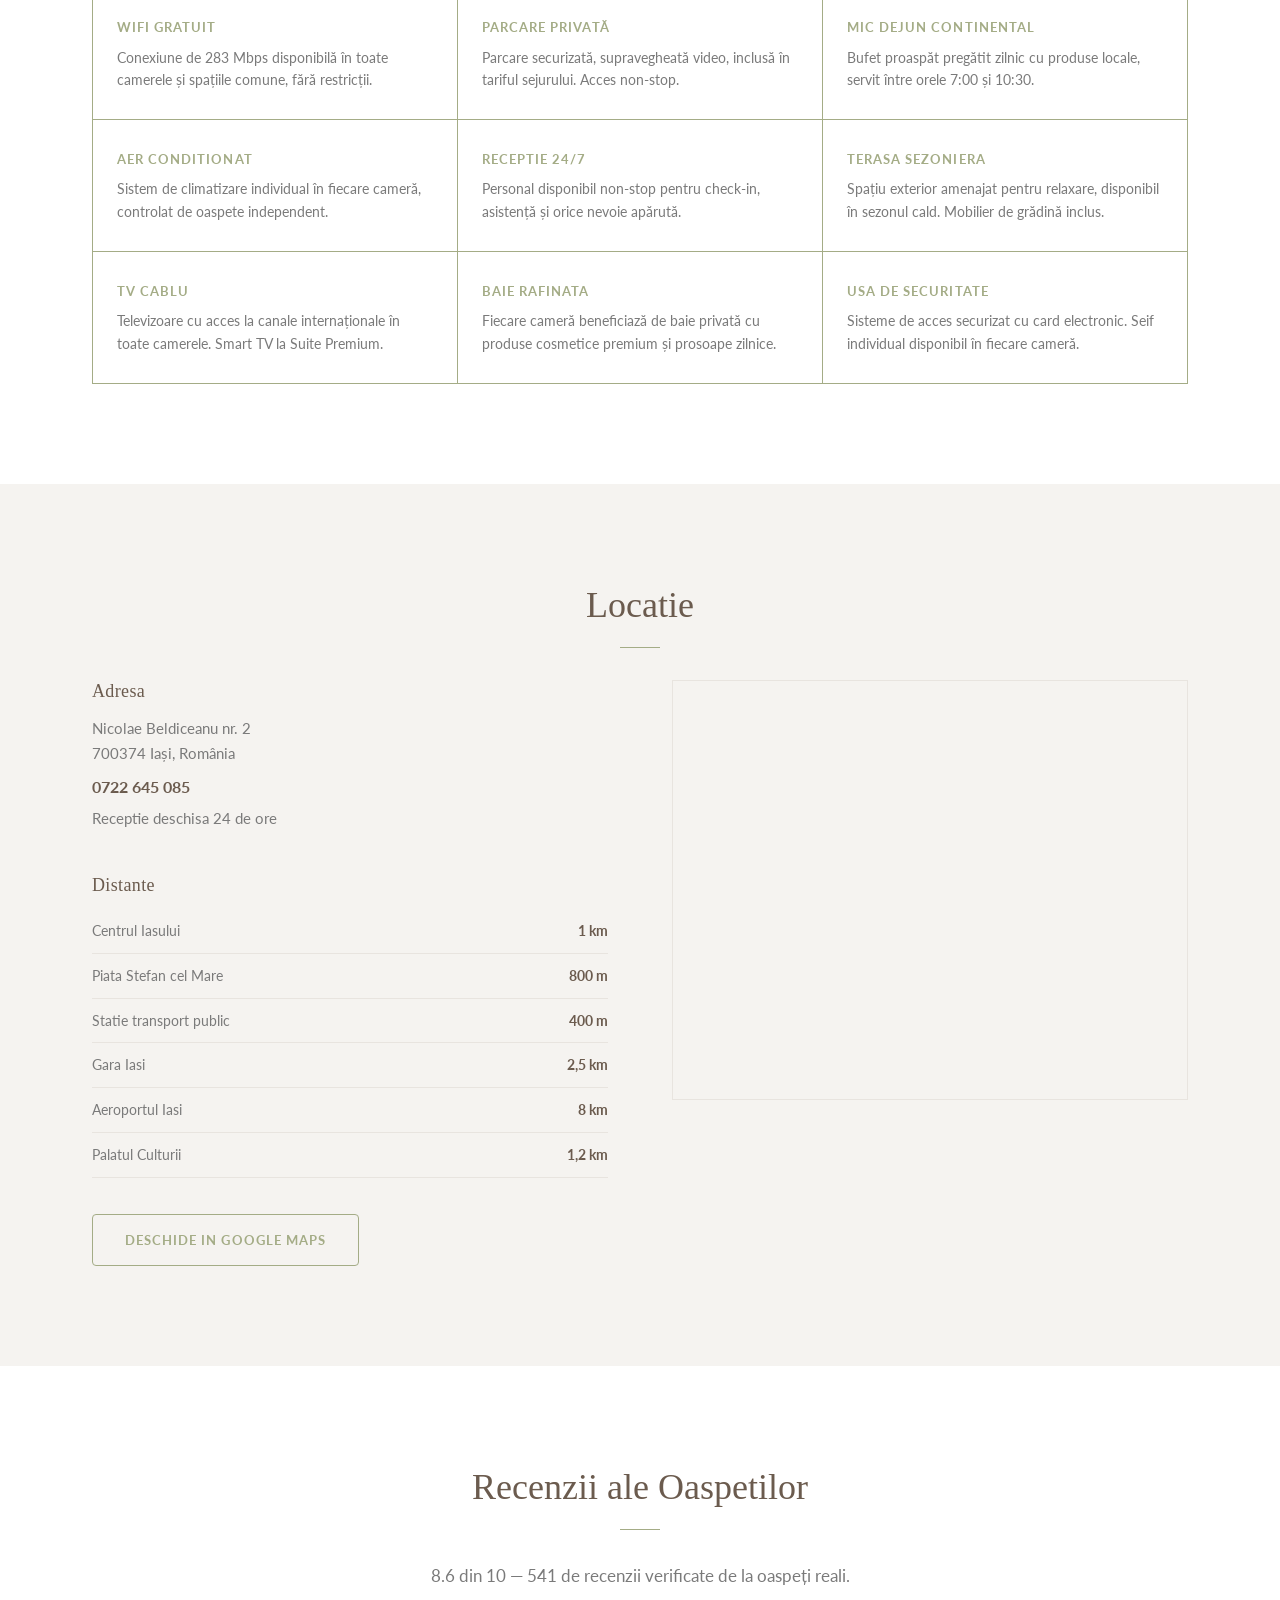
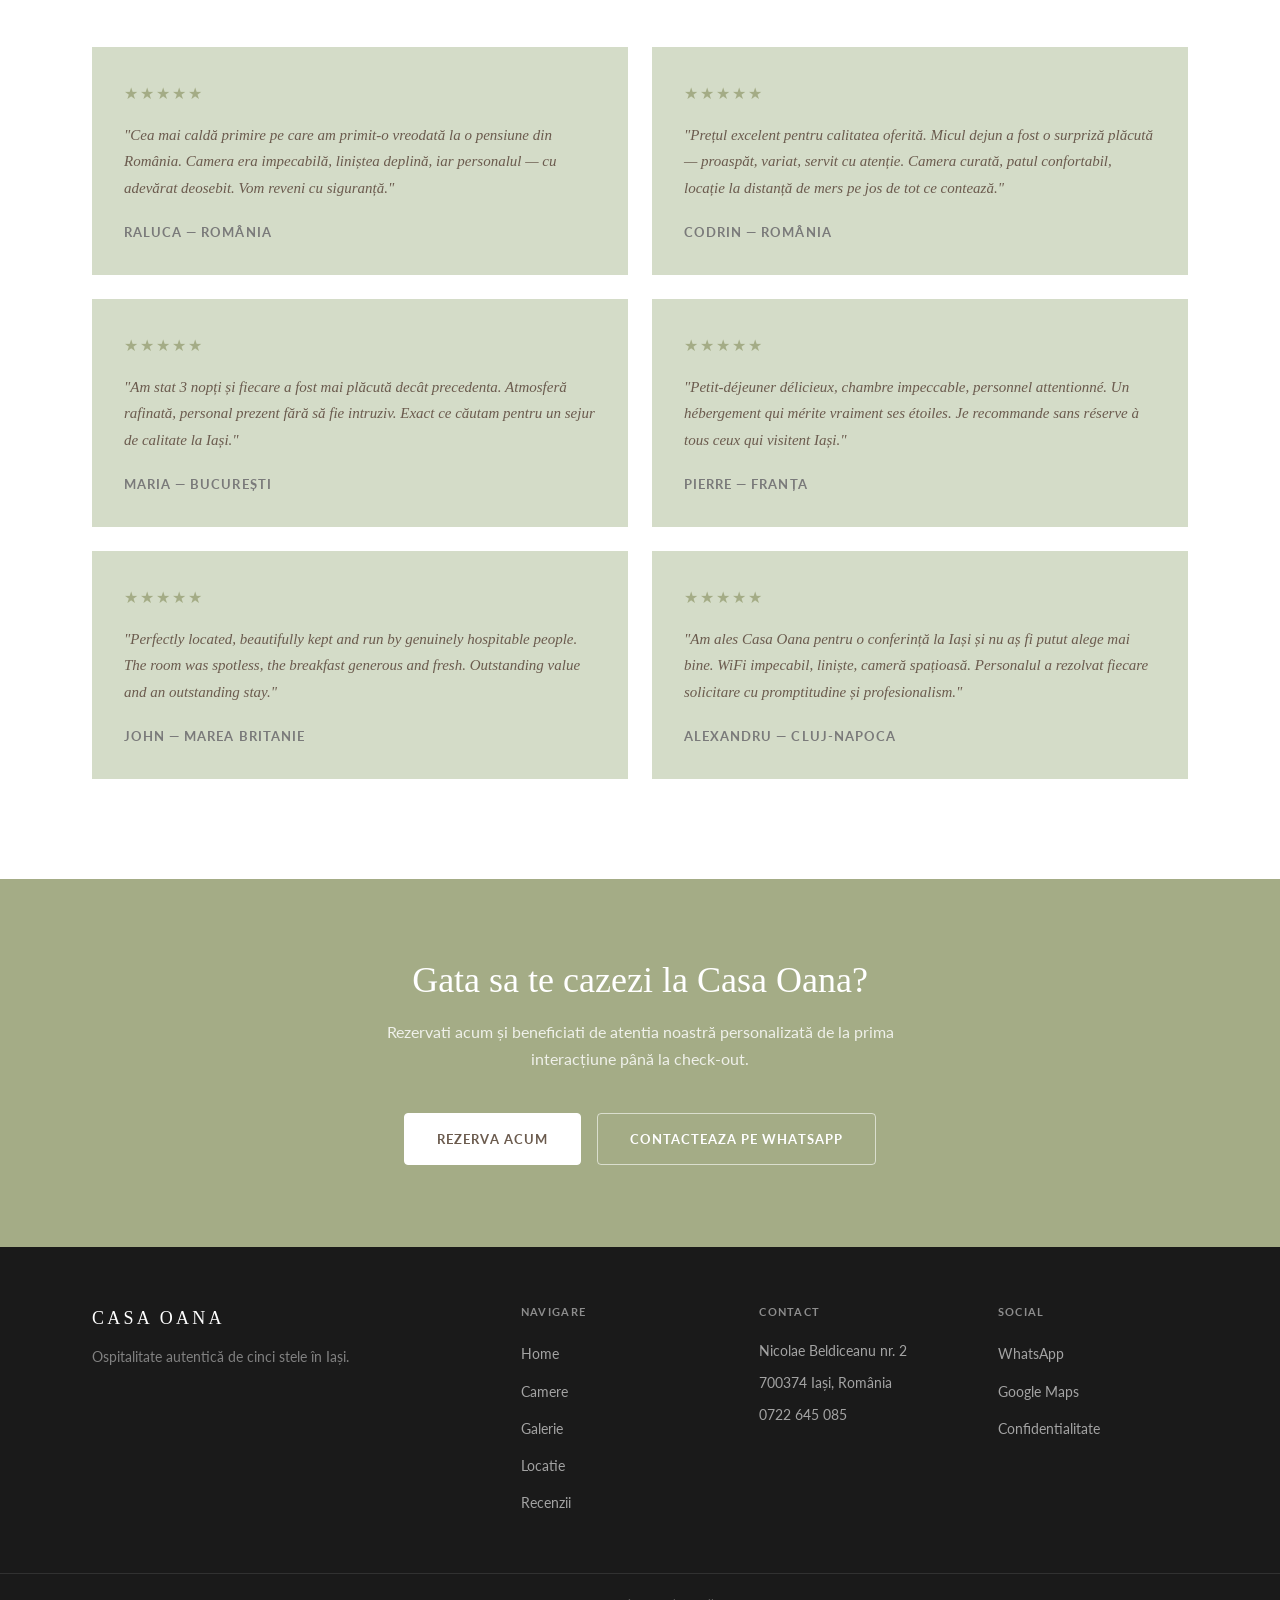
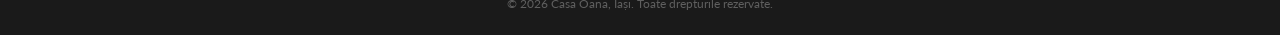
==== commit c589b150: "Change demo banner button text to "Vezi website" Co-Authored-By: Claude Sonnet 4.6 <noreply@anthropi" ====
--- a/index.html
+++ b/index.html
@@ -736,7 +736,7 @@
             Design profesionist și modern, creat special pentru tine.<br>
             Customize orice detaliu direct din cod — culori, text, imagini, facilități.
         </p>
-        <button id="demo-enter-btn" class="demo-button">Intru pe website</button>
+        <button id="demo-enter-btn" class="demo-button">Vezi website</button>
     </div>
 </div>
 
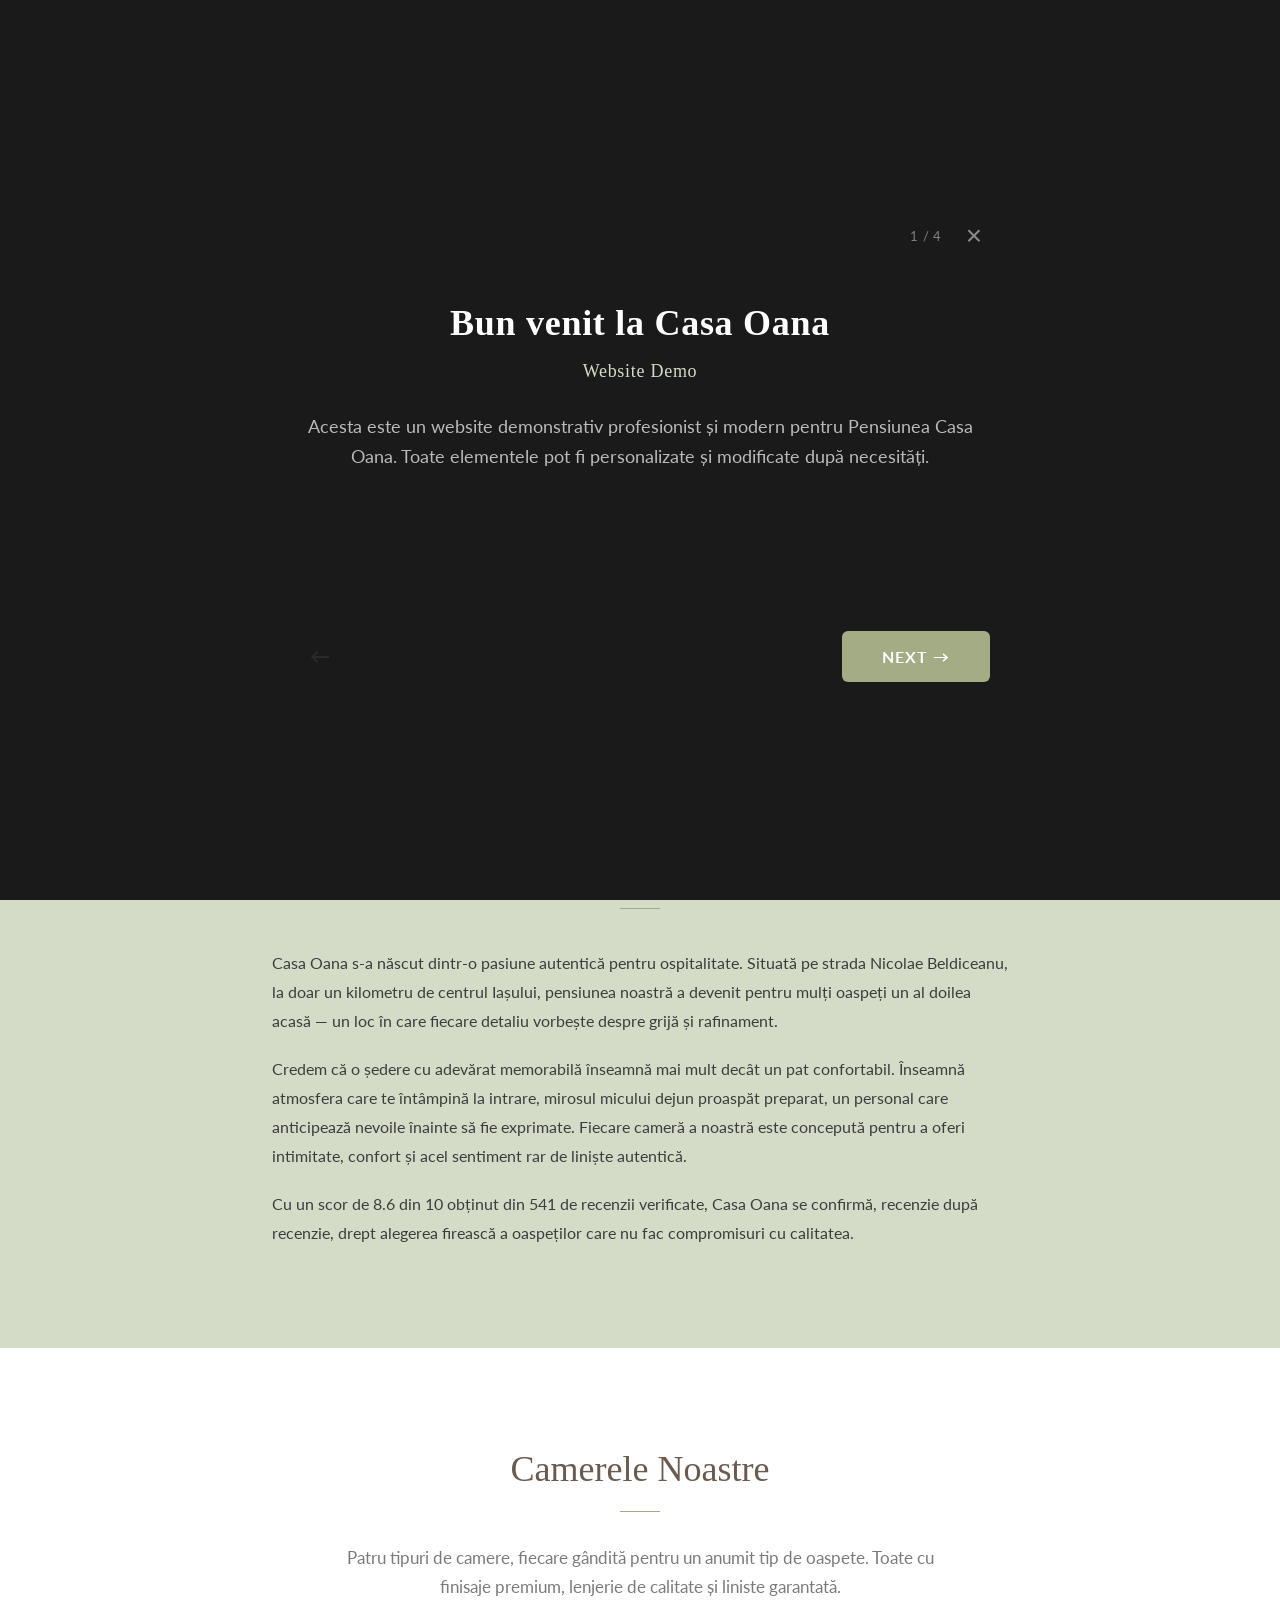
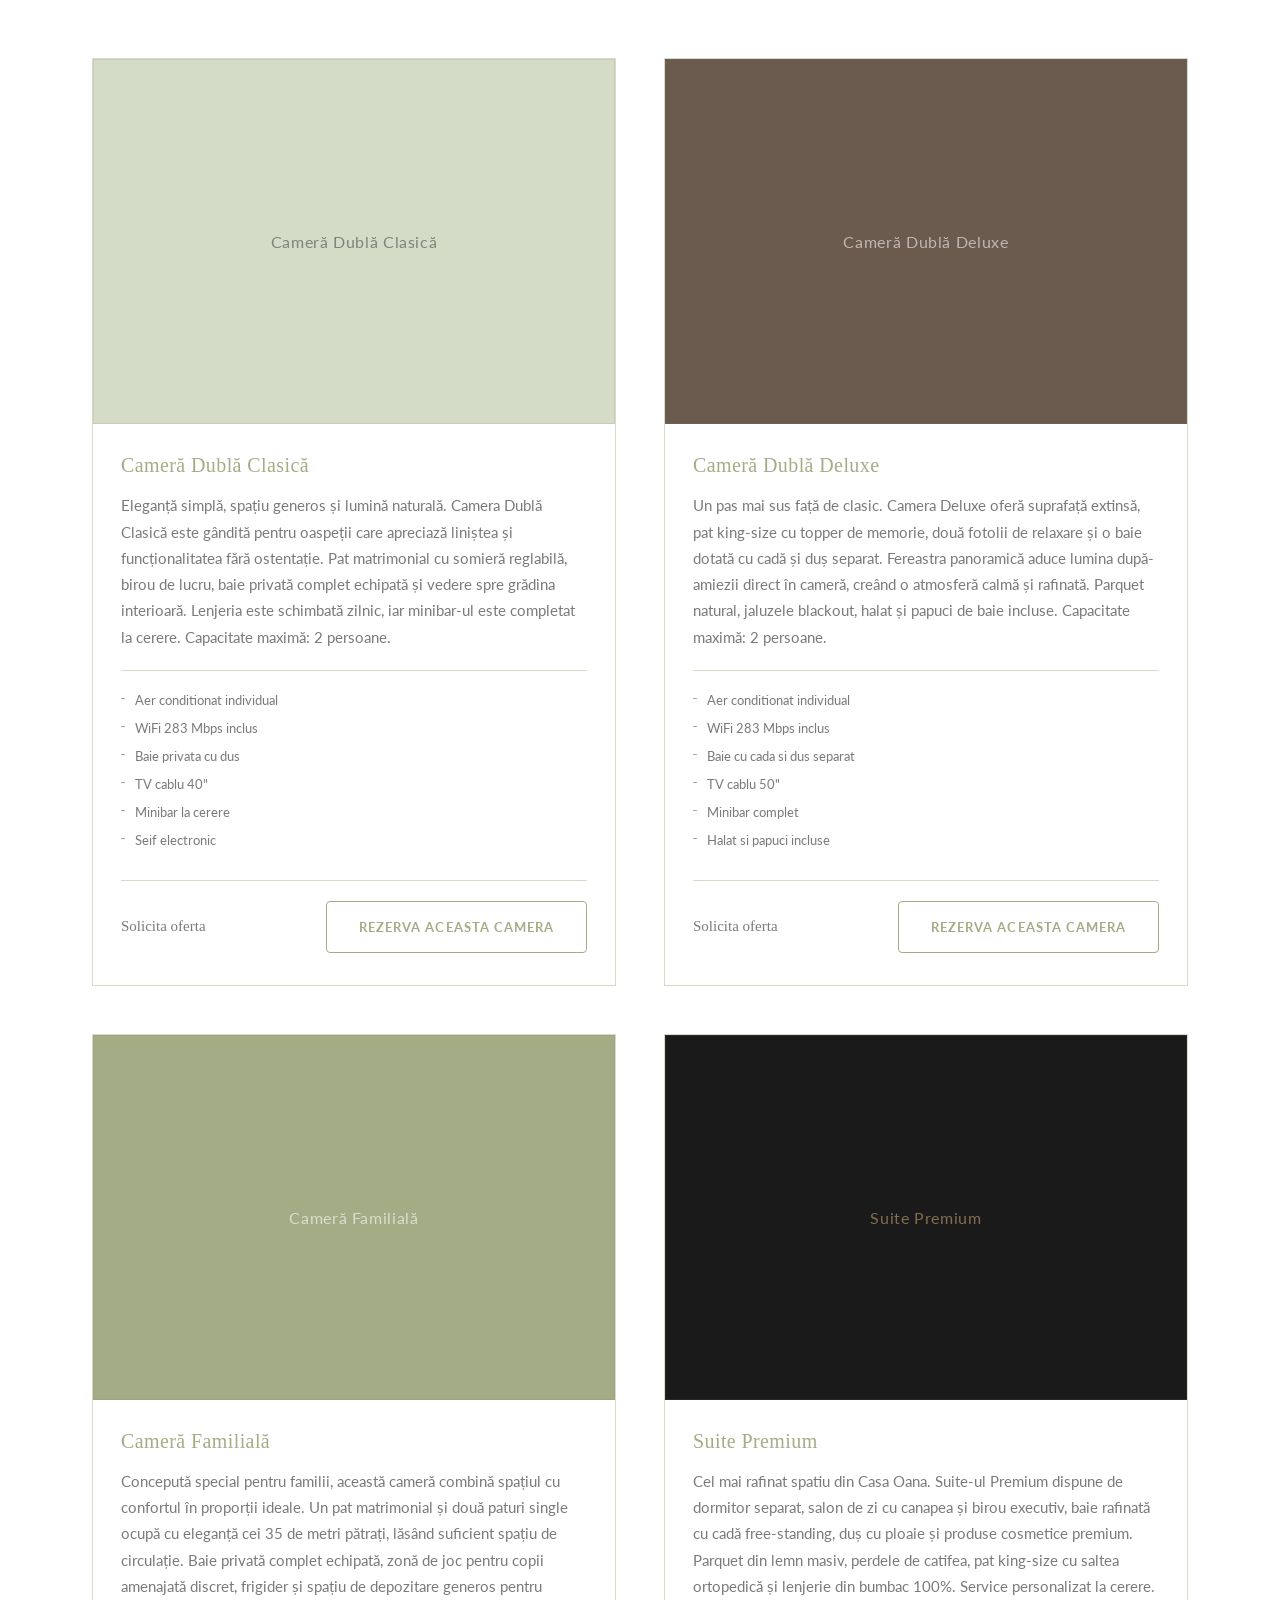
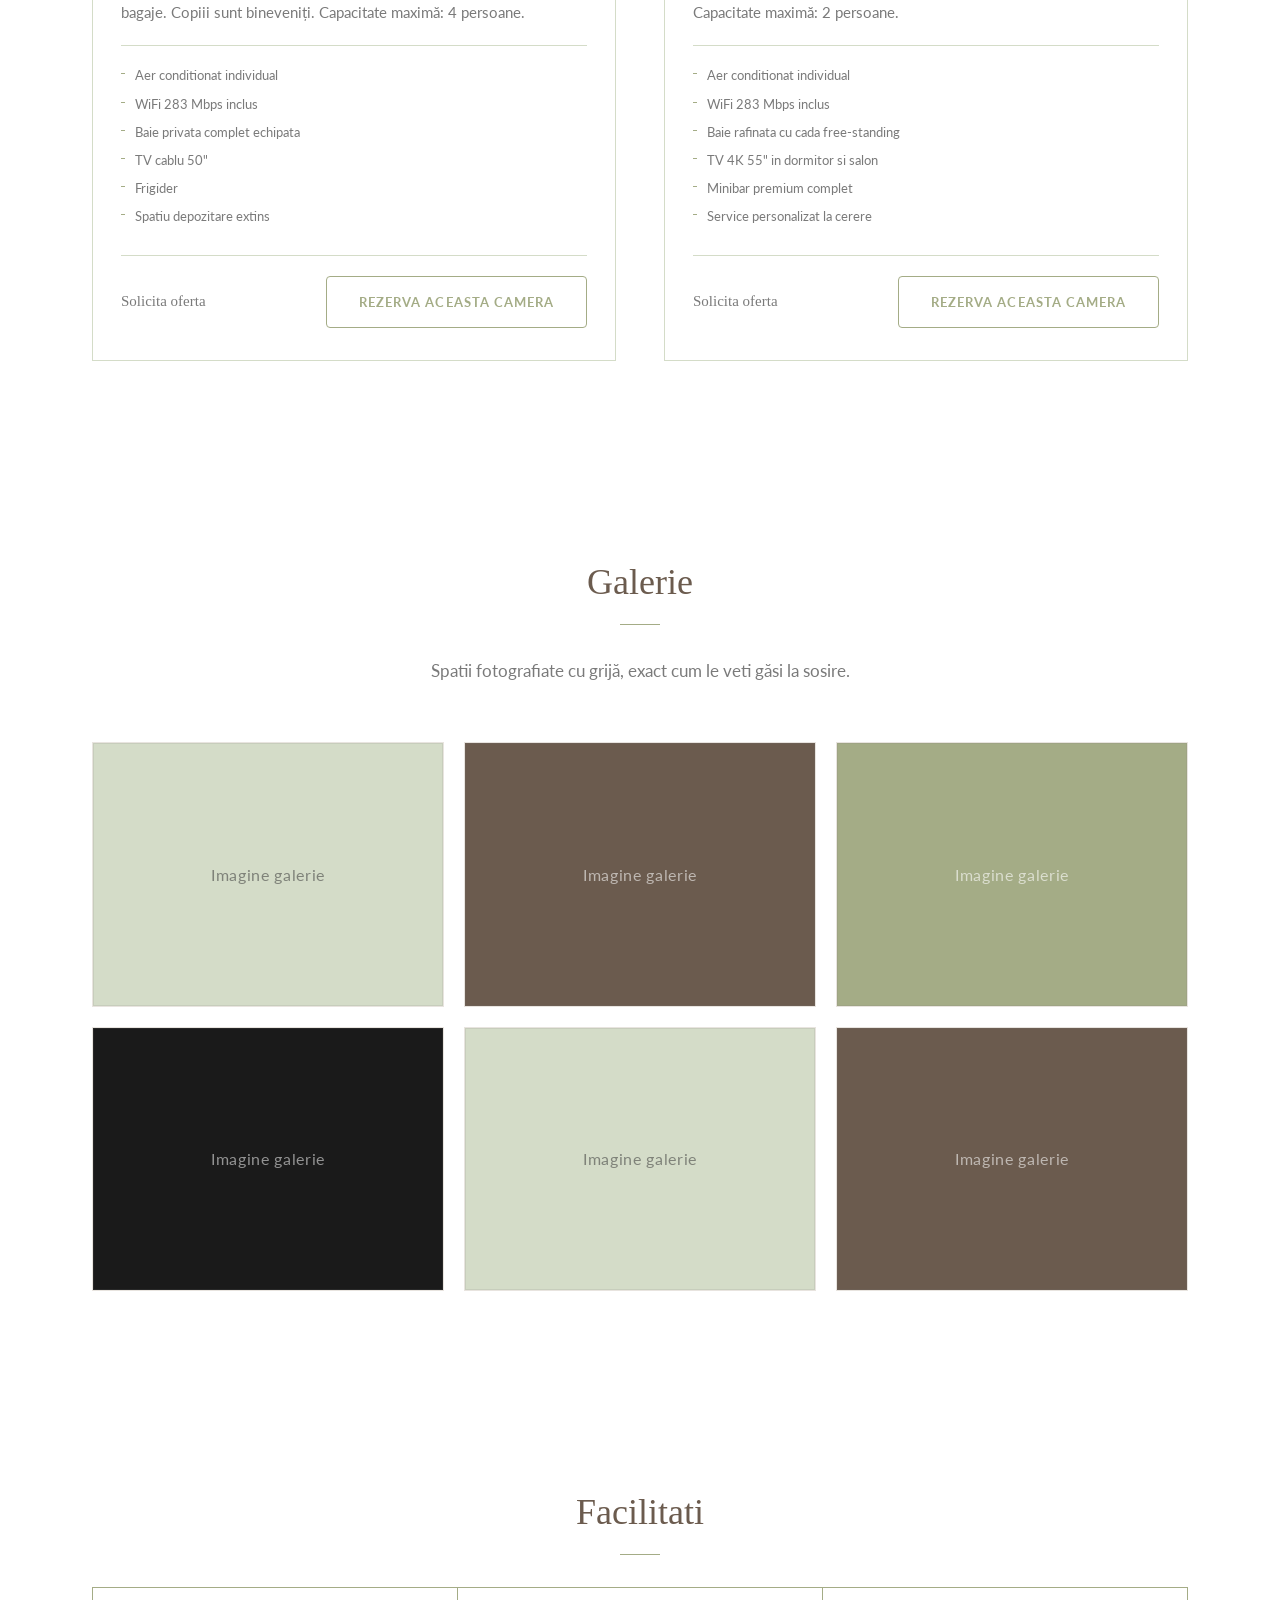
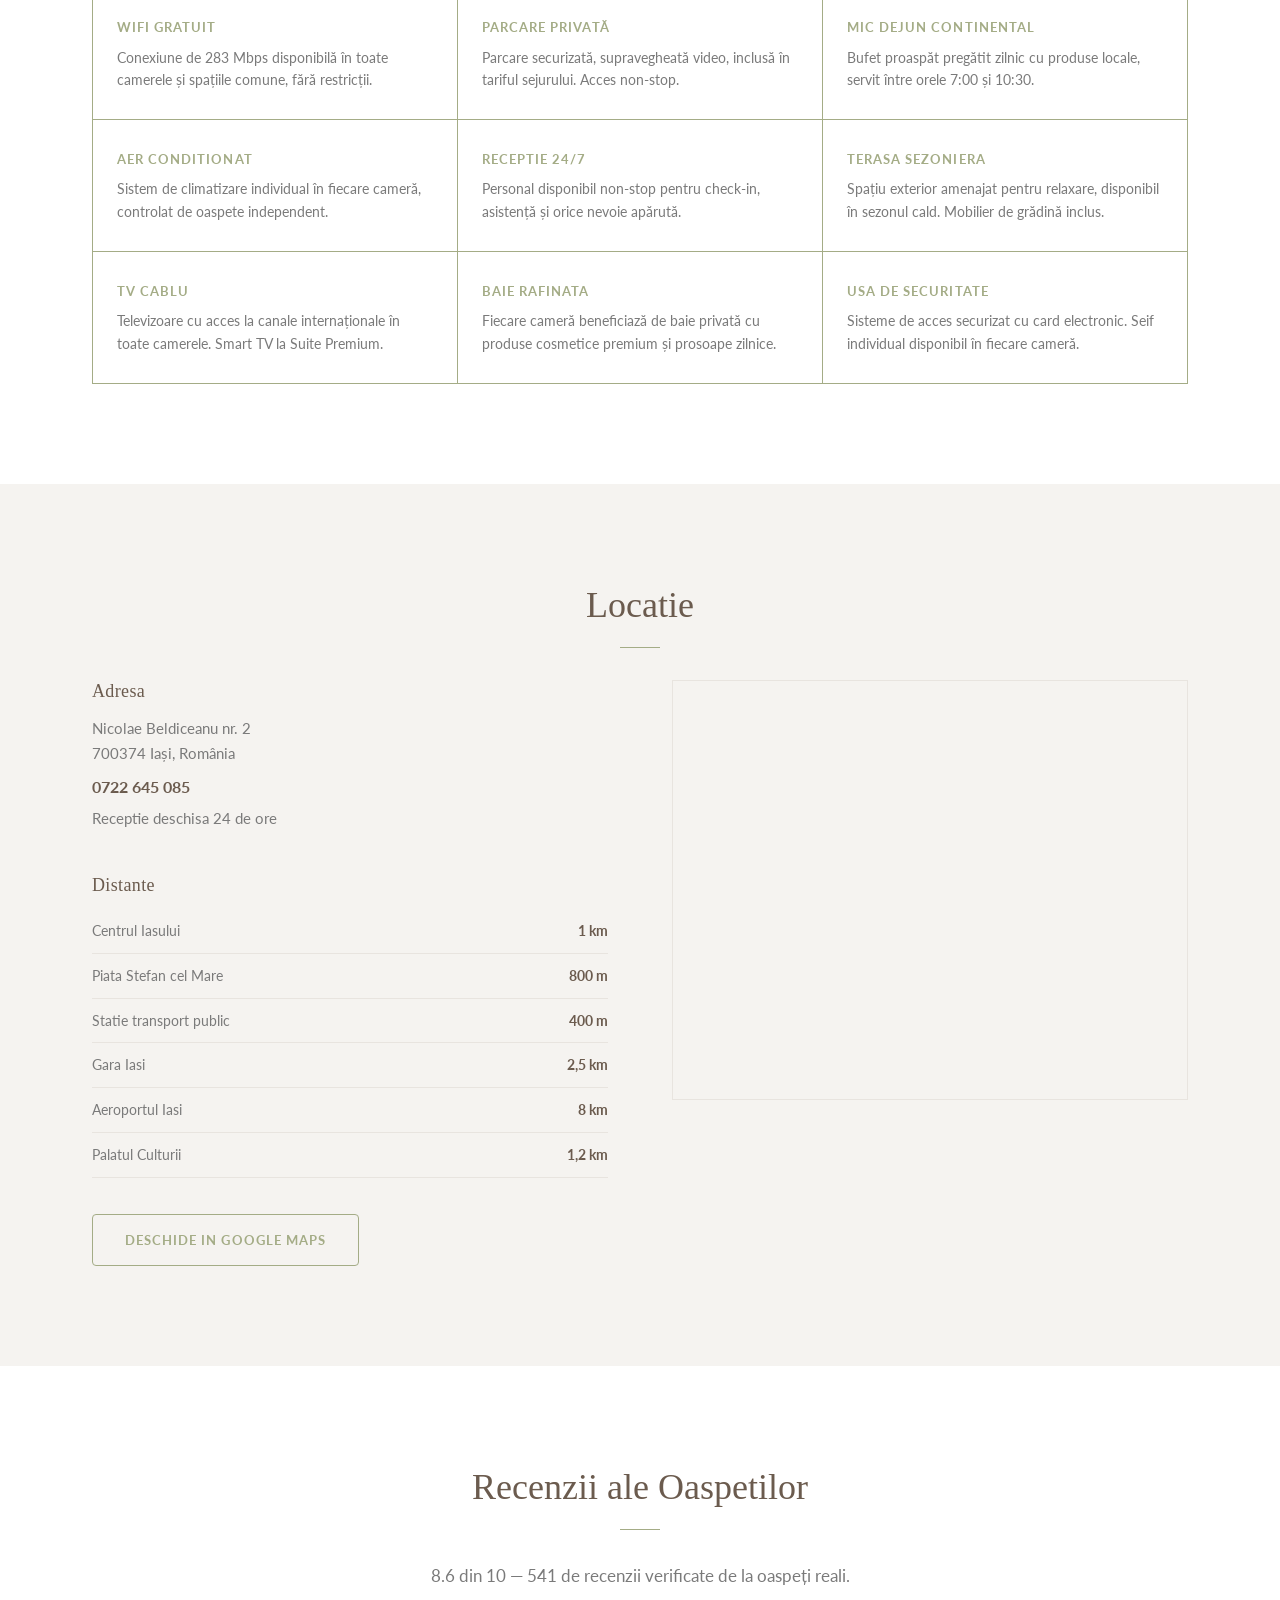
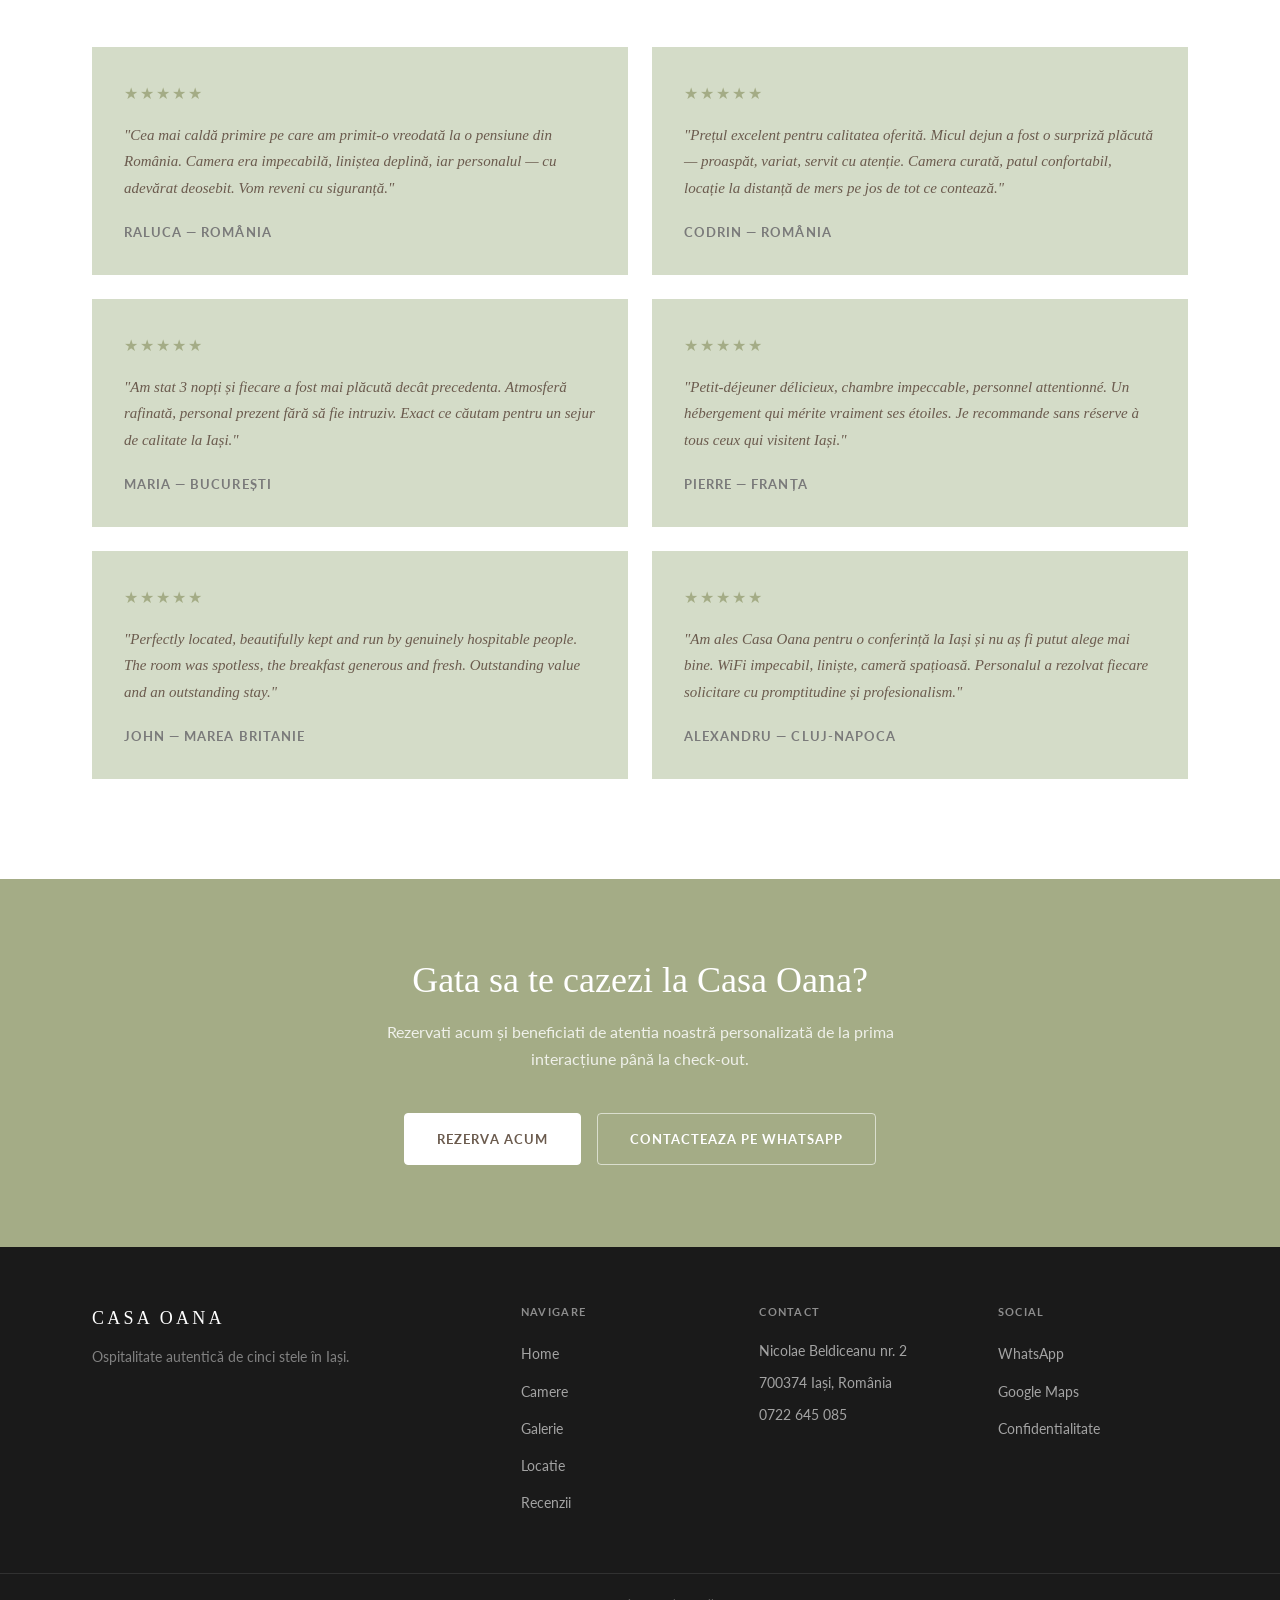
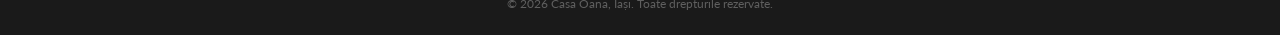
==== commit 55900698: "Replace static demo banner with 4-step onboarding wizard Co-Authored-By: Claude Sonnet 4.6 <noreply@" ====
--- a/index.html
+++ b/index.html
@@ -724,19 +724,59 @@
 </div>
 
 <!-- ================================================
-     DEMO BANNER
-     ================================================ -->
-<div id="demo-banner" class="demo-banner" aria-modal="true" role="dialog" aria-labelledby="demo-heading">
-    <div class="demo-banner-content">
-        <button class="demo-close" id="demo-close-btn" aria-label="Inchide">&times;</button>
-        <p class="demo-label">Website demonstrativ</p>
-        <h1 class="demo-heading" id="demo-heading">Acesta este website-ul tău demo</h1>
-        <h2 class="demo-sub">Pentru Pensiunea Casa Oana</h2>
-        <p class="demo-desc">
-            Design profesionist și modern, creat special pentru tine.<br>
-            Customize orice detaliu direct din cod — culori, text, imagini, facilități.
-        </p>
-        <button id="demo-enter-btn" class="demo-button">Vezi website</button>
+     DEMO WIZARD
+     ================================================ -->
+<div id="demo-wizard" class="demo-wizard" role="dialog" aria-modal="true" aria-labelledby="demo-wizard-heading">
+    <div class="demo-wizard-content">
+        <div class="demo-wizard-topbar">
+            <span class="demo-wizard-progress" id="demo-wizard-progress">1 / 4</span>
+            <button class="demo-wizard-close" id="demo-wizard-close" aria-label="Inchide">&times;</button>
+        </div>
+
+        <!-- Step 1 -->
+        <div class="demo-step" id="demo-step-1">
+            <h1 class="demo-wizard-heading" id="demo-wizard-heading">Bun venit la Casa Oana</h1>
+            <h2 class="demo-wizard-sub">Website Demo</h2>
+            <p class="demo-wizard-text">Acesta este un website demonstrativ profesionist și modern pentru Pensiunea Casa Oana. Toate elementele pot fi personalizate și modificate după necesități.</p>
+        </div>
+
+        <!-- Step 2 -->
+        <div class="demo-step demo-step-hidden" id="demo-step-2">
+            <h1 class="demo-wizard-heading">Ce conține website-ul</h1>
+            <ul class="demo-wizard-list">
+                <li><span class="demo-list-icon">✦</span>Design clasic și elegant</li>
+                <li><span class="demo-list-icon">✦</span>Sistem de booking complet cu WhatsApp</li>
+                <li><span class="demo-list-icon">✦</span>Galerie foto și descriere camerelor</li>
+                <li><span class="demo-list-icon">✦</span>Contact și locație integrată</li>
+            </ul>
+        </div>
+
+        <!-- Step 3 -->
+        <div class="demo-step demo-step-hidden" id="demo-step-3">
+            <h1 class="demo-wizard-heading">Totul este provizoriu</h1>
+            <p class="demo-wizard-text demo-wizard-text--lead">Poți modifica:</p>
+            <ul class="demo-wizard-list demo-wizard-list--compact">
+                <li><span class="demo-list-icon">→</span>Culori și design</li>
+                <li><span class="demo-list-icon">→</span>Text și conținut</li>
+                <li><span class="demo-list-icon">→</span>Imagini și galerie</li>
+                <li><span class="demo-list-icon">→</span>Informații de contact</li>
+                <li><span class="demo-list-icon">→</span>Prețuri și oferte</li>
+                <li><span class="demo-list-icon">→</span>Orice altceva pe care îl găsești</li>
+            </ul>
+            <p class="demo-wizard-footnote">Nu ai nevoie de programator — schimbări simple direct în cod</p>
+        </div>
+
+        <!-- Step 4 -->
+        <div class="demo-step demo-step-hidden" id="demo-step-4">
+            <h1 class="demo-wizard-heading">Gata de început?</h1>
+            <p class="demo-wizard-text">Website-ul este complet funcțional și gata de utilizare. Poți personaliza orice în funcție de nevoile tale.</p>
+        </div>
+
+        <!-- Navigation -->
+        <div class="demo-wizard-nav">
+            <button class="demo-wizard-btn demo-wizard-btn--prev" id="demo-wizard-prev" aria-label="Înapoi" disabled>&#8592;</button>
+            <button class="demo-wizard-btn demo-wizard-btn--next" id="demo-wizard-next">Next &#8594;</button>
+        </div>
     </div>
 </div>
 
--- a/styles.css
+++ b/styles.css
@@ -1087,9 +1087,9 @@
 }
 
 /* ================================================
-   Demo Banner
-   ================================================ */
-.demo-banner {
+   Demo Wizard
+   ================================================ */
+.demo-wizard {
     position: fixed;
     inset: 0;
     z-index: 9999;
@@ -1097,40 +1097,51 @@
     align-items: center;
     justify-content: center;
     padding: 24px;
-    background: rgba(26, 26, 26, 0.97);
-    animation: demoBannerIn 0.5s ease both;
-}
-
-.demo-banner.demo-hiding {
-    animation: demoBannerOut 0.4s ease both;
-}
-
-.demo-banner.demo-hidden {
+    background: #1A1A1A;
+    animation: demoWizardIn 0.5s ease both;
+}
+
+.demo-wizard.demo-hiding {
+    animation: demoWizardOut 0.4s ease both;
+}
+
+.demo-wizard.demo-hidden {
     display: none;
 }
 
-@keyframes demoBannerIn {
+@keyframes demoWizardIn {
     from { opacity: 0; }
     to   { opacity: 1; }
 }
 
-@keyframes demoBannerOut {
+@keyframes demoWizardOut {
     from { opacity: 1; }
     to   { opacity: 0; }
 }
 
-.demo-banner-content {
+.demo-wizard-content {
     position: relative;
-    max-width: 600px;
+    max-width: 700px;
     width: 100%;
     text-align: center;
-    padding: 0 16px;
-}
-
-.demo-close {
-    position: absolute;
-    top: -40px;
-    right: -8px;
+}
+
+.demo-wizard-topbar {
+    display: flex;
+    justify-content: flex-end;
+    align-items: center;
+    gap: 16px;
+    margin-bottom: 48px;
+}
+
+.demo-wizard-progress {
+    font-family: 'Lato', sans-serif;
+    font-size: 13px;
+    color: rgba(255,255,255,0.45);
+    letter-spacing: 0.05em;
+}
+
+.demo-wizard-close {
     background: none;
     border: none;
     color: rgba(255,255,255,0.5);
@@ -1141,68 +1152,177 @@
     transition: color 0.2s ease;
 }
 
-.demo-close:hover {
+.demo-wizard-close:hover {
     color: #fff;
 }
 
-.demo-label {
-    font-size: 11px;
-    font-weight: 700;
-    text-transform: uppercase;
-    letter-spacing: 0.2em;
-    color: var(--green);
-    margin-bottom: 20px;
-}
-
-.demo-banner h1.demo-heading {
+.demo-step {
+    min-height: 280px;
+    animation: stepFadeIn 0.3s ease both;
+}
+
+.demo-step-hidden {
+    display: none;
+}
+
+@keyframes stepFadeIn {
+    from { opacity: 0; transform: translateY(10px); }
+    to   { opacity: 1; transform: translateY(0); }
+}
+
+.demo-wizard-heading {
     font-family: Georgia, serif;
-    font-size: clamp(28px, 5vw, 48px);
+    font-size: clamp(28px, 5vw, 36px);
     font-weight: 700;
     color: #ffffff;
     letter-spacing: 0.02em;
-    line-height: 1.15;
-    margin-bottom: 14px;
-}
-
-.demo-banner h2.demo-sub {
+    line-height: 1.2;
+    margin-bottom: 16px;
+}
+
+.demo-wizard-sub {
     font-family: Georgia, serif;
-    font-size: clamp(16px, 2.5vw, 22px);
+    font-size: clamp(14px, 2.5vw, 18px);
     font-weight: 400;
     color: var(--green-light);
     margin-bottom: 28px;
     letter-spacing: 0.04em;
 }
 
-.demo-desc {
+.demo-wizard-text {
     font-family: 'Lato', sans-serif;
+    font-size: 18px;
+    line-height: 1.7;
+    color: rgba(255,255,255,0.7);
+    margin-bottom: 32px;
+}
+
+.demo-wizard-text--lead {
+    font-size: 20px;
+    font-weight: 700;
+    color: rgba(255,255,255,0.9);
+    margin-bottom: 20px;
+}
+
+.demo-wizard-list {
+    list-style: none;
+    padding: 0;
+    margin: 0 auto 32px;
+    max-width: 480px;
+    text-align: left;
+}
+
+.demo-wizard-list li {
+    font-family: 'Lato', sans-serif;
+    font-size: 18px;
+    color: rgba(255,255,255,0.8);
+    padding: 10px 0;
+    border-bottom: 1px solid rgba(255,255,255,0.08);
+    display: flex;
+    align-items: center;
+    gap: 14px;
+}
+
+.demo-wizard-list li:last-child {
+    border-bottom: none;
+}
+
+.demo-wizard-list--compact li {
+    padding: 7px 0;
     font-size: 17px;
-    line-height: 1.7;
-    color: rgba(255,255,255,0.65);
-    margin-bottom: 40px;
-}
-
-.demo-button {
-    display: inline-block;
-    background: var(--green);
-    color: #fff;
+}
+
+.demo-list-icon {
+    color: var(--green);
+    font-size: 14px;
+    flex-shrink: 0;
+    width: 20px;
+    text-align: center;
+}
+
+.demo-wizard-footnote {
+    font-family: 'Lato', sans-serif;
+    font-size: 13px;
+    color: rgba(255,255,255,0.35);
+    margin-top: 8px;
+    font-style: italic;
+}
+
+.demo-wizard-nav {
+    display: flex;
+    justify-content: space-between;
+    align-items: center;
+    margin-top: 48px;
+}
+
+.demo-wizard-btn {
     font-family: 'Lato', sans-serif;
     font-size: 16px;
     font-weight: 700;
     letter-spacing: 0.06em;
+    cursor: pointer;
+    border-radius: 6px;
+    border: none;
+    transition: background 0.25s ease, transform 0.2s ease, color 0.2s ease, opacity 0.2s ease;
+}
+
+.demo-wizard-btn--prev {
+    background: none;
+    color: rgba(255,255,255,0.4);
+    padding: 14px 20px;
+    font-size: 20px;
+}
+
+.demo-wizard-btn--prev:not(:disabled):hover {
+    color: rgba(255,255,255,0.8);
+}
+
+.demo-wizard-btn--prev:disabled {
+    opacity: 0.2;
+    cursor: default;
+}
+
+.demo-wizard-btn--next {
+    background: var(--green);
+    color: #fff;
+    padding: 16px 40px;
     text-transform: uppercase;
-    padding: 16px 48px;
-    border: none;
-    border-radius: 6px;
-    cursor: pointer;
-    transition: background 0.25s ease, transform 0.2s ease;
-}
-
-.demo-button:hover {
+}
+
+.demo-wizard-btn--next:hover {
     background: var(--green-dark);
     transform: translateY(-2px);
 }
 
+.demo-wizard-btn--skip {
+    background: none;
+    color: rgba(255,255,255,0.4);
+    padding: 14px 8px;
+    font-size: 14px;
+    font-weight: 400;
+    text-decoration: underline;
+    text-decoration-color: rgba(255,255,255,0.2);
+}
+
+.demo-wizard-btn--skip:hover {
+    color: rgba(255,255,255,0.7);
+}
+
+.demo-wizard-btn--enter {
+    background: var(--green);
+    color: #fff;
+    padding: 18px 52px;
+    font-size: 18px;
+    letter-spacing: 0.03em;
+}
+
+.demo-wizard-btn--enter:hover {
+    background: var(--green-dark);
+    transform: translateY(-2px);
+}
+
 @media (max-width: 480px) {
-    .demo-banner-content { padding: 0 8px; }
-    .demo-button { padding: 14px 32px; }
-}
+    .demo-wizard-content { padding: 0 8px; }
+    .demo-wizard-btn--next,
+    .demo-wizard-btn--enter { padding: 14px 28px; }
+}
